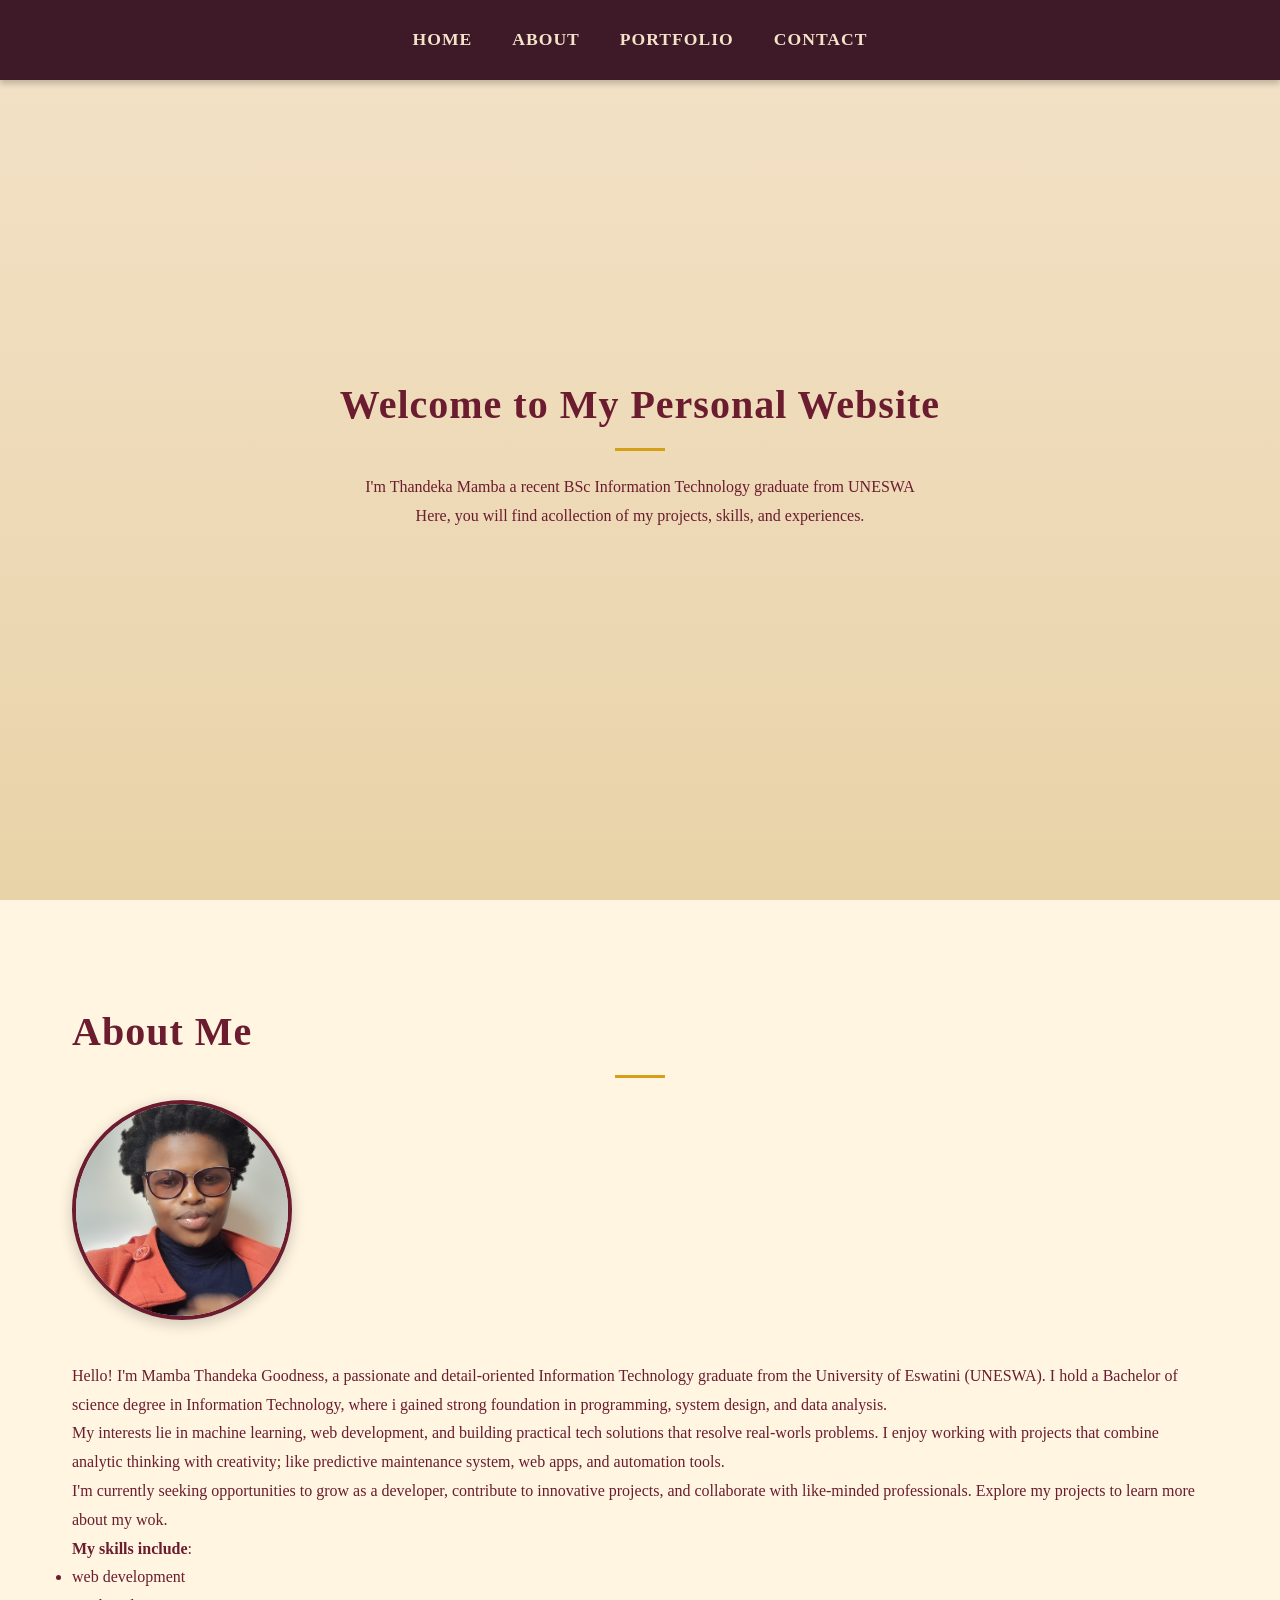
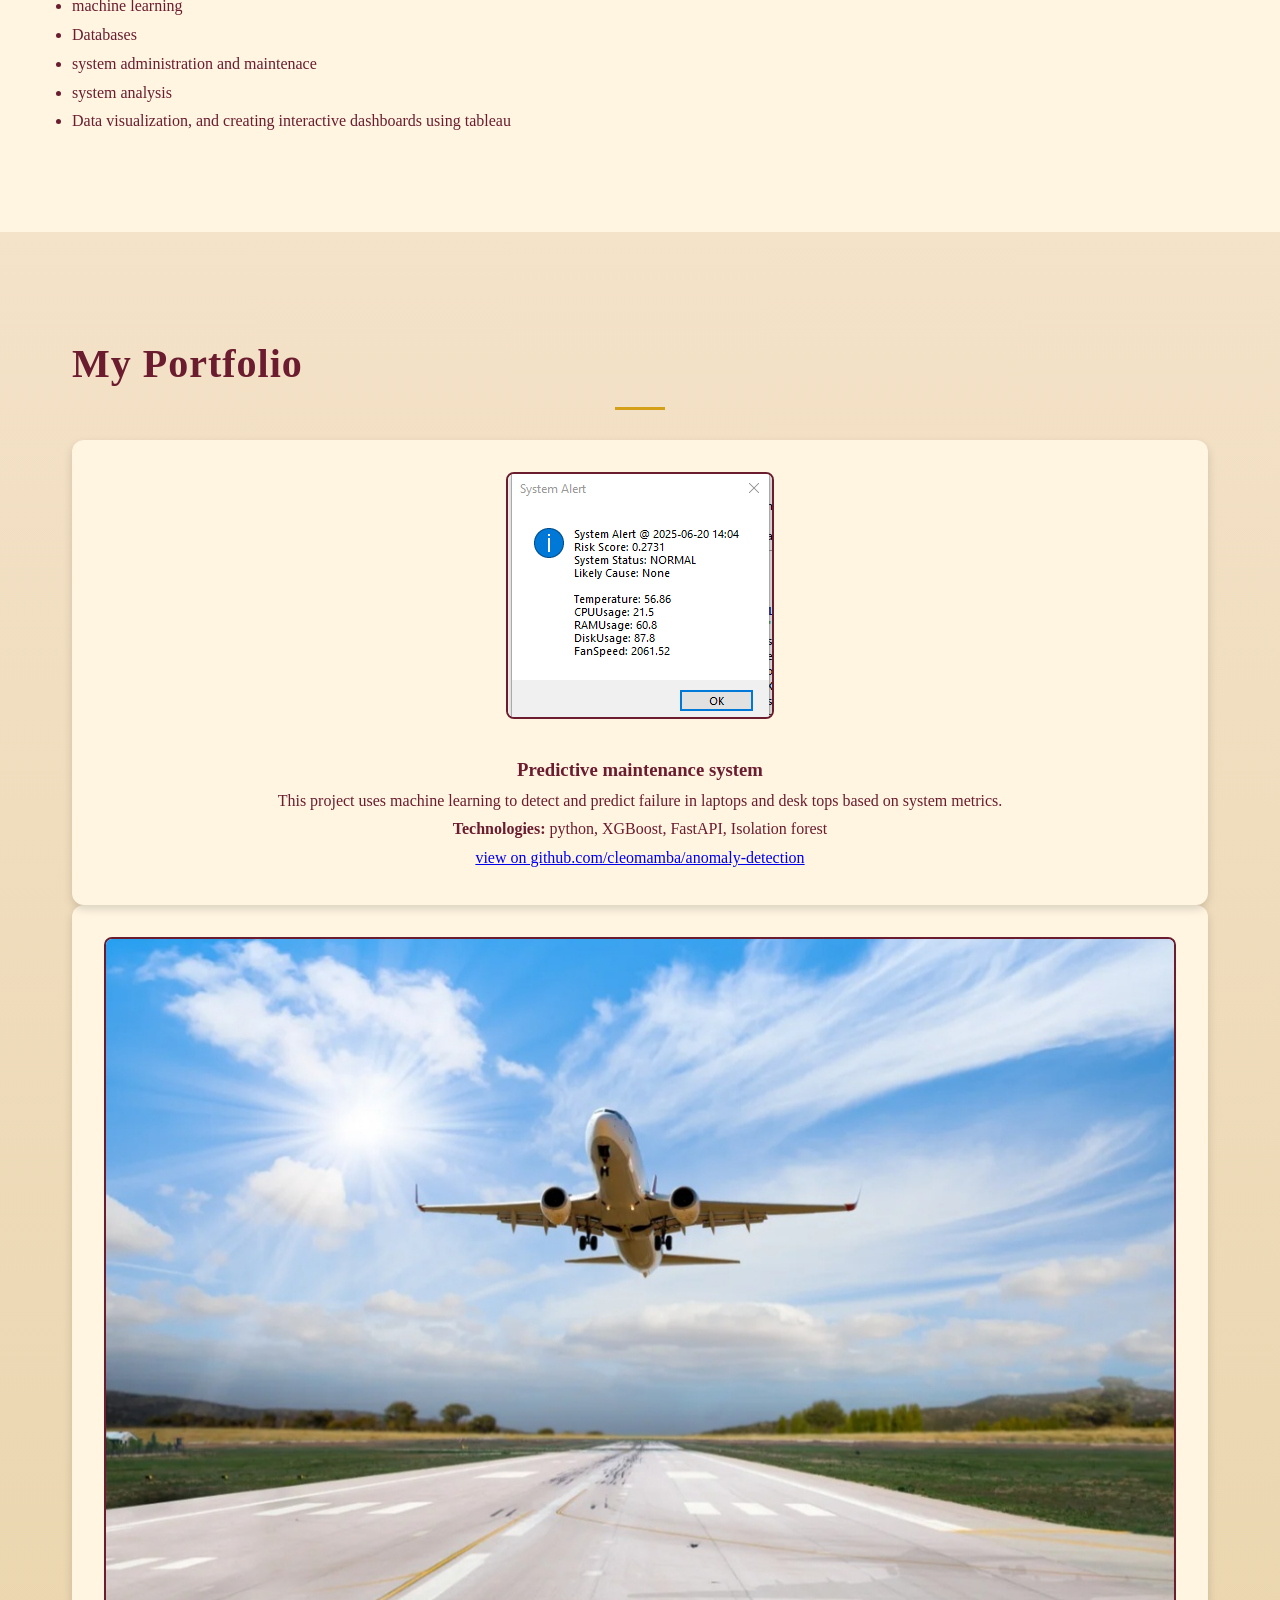
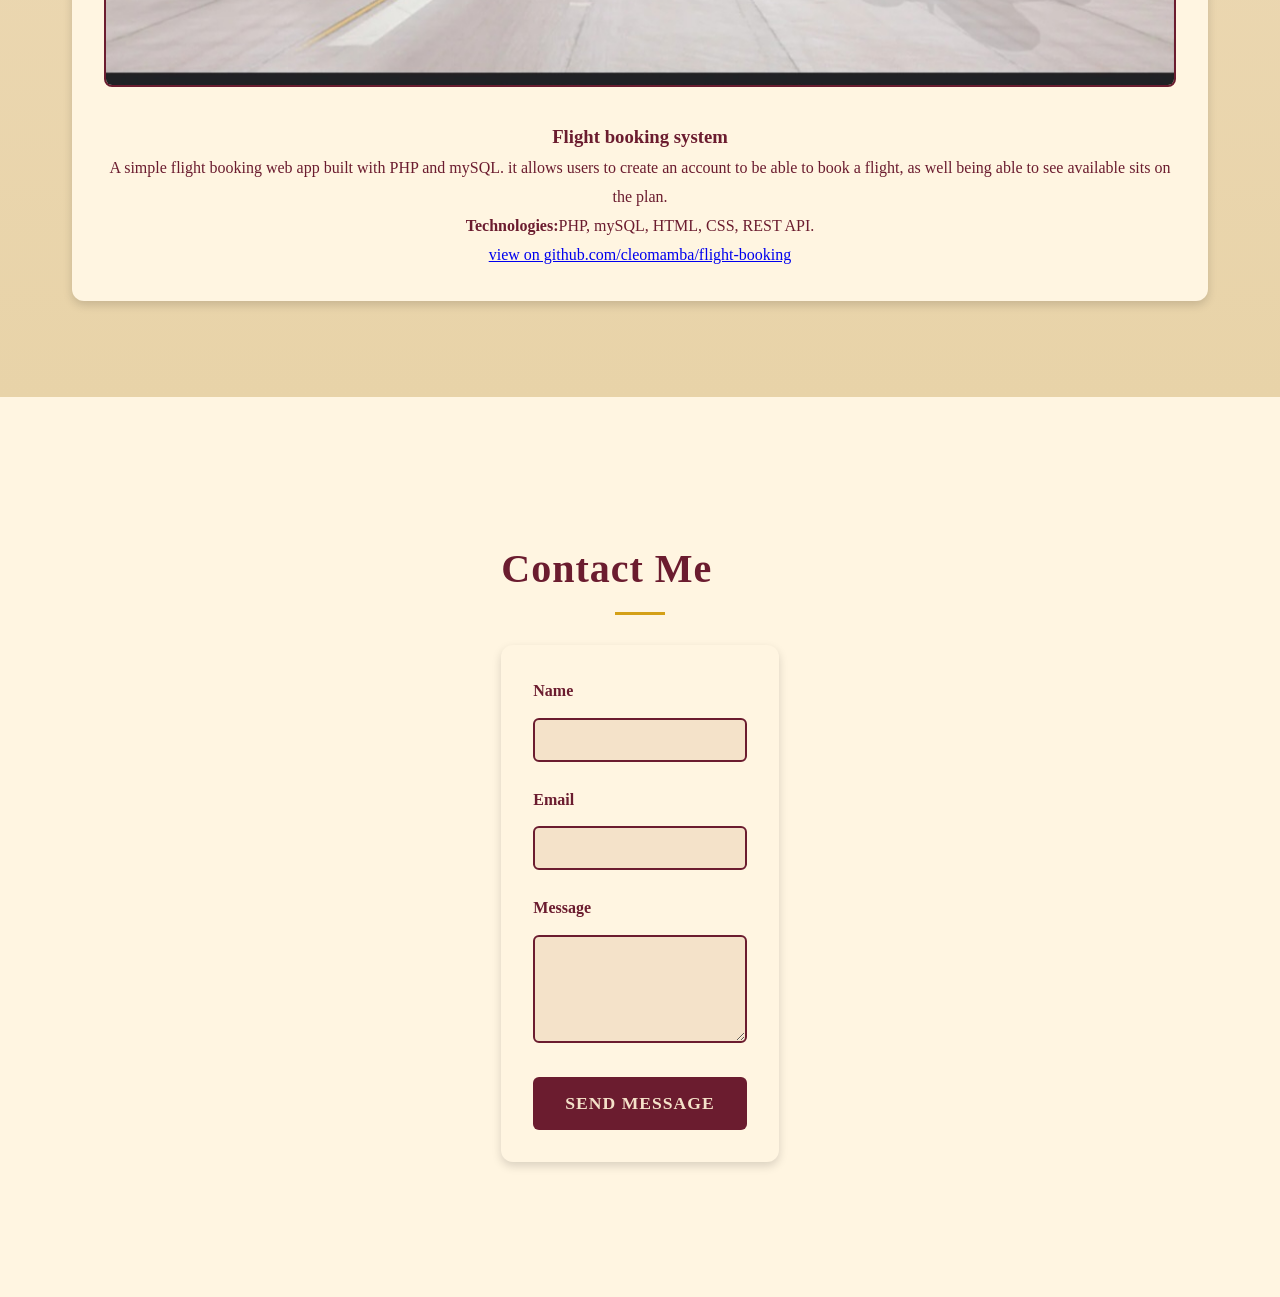
==== index.html @ 10a2f711 "Update index.html" ====
<!DOCTYPE html>
<html lang="en">
<head>
    <meta charset="UTF-8">
    <meta name="viewport" content="width=device-width, initial-scale=1.0">
    <title>Mamba Thandeka - Personal Website</title>
    <link rel="stylesheet" href="index.css">
</head>
<body>
    <nav class="navbar">
        <ul>
            <li><a href="#home">Home</a></li>
            <li><a href="#about">About</a></li>
            <li><a href="#portfolio">Portfolio</a></li>
            <li><a href="#contact">Contact</a></li>
        </ul>
    </nav>

    <section id="home" class="section">
        <div class="container">
            <h1>Welcome to My Personal Website</h1>
            <p> I'm Thandeka Mamba a recent BSc Information Technology graduate from UNESWA
                <p>Here, you will find acollection of my projects, skills, and experiences.</p>
            </p>
        </div>
    </section>

    <section id="about" class="section">
        <div class="container">
            <h2>About Me</h2>
            <img src="ndeka.jpg" alt="Profile Picture" class="profile-pic"> 
            <p>Hello! I'm Mamba Thandeka Goodness, a passionate and detail-oriented Information Technology
                graduate from the University of Eswatini (UNESWA). I hold a Bachelor of science degree in
                Information Technology, where i gained strong foundation in programming, system design,
                and data analysis.</p>
            <P> My interests lie in machine learning, web development, and building practical tech solutions
                that resolve real-worls problems. I enjoy working with projects that combine analytic thinking
                 with creativity; like predictive maintenance system, web apps, and automation tools.</P>
            <p> I'm currently seeking opportunities to grow as a developer, contribute to innovative projects,
                and collaborate with like-minded professionals. Explore my projects to learn more about my wok.
            </p>     
            <p><strong>My skills include</strong>:</p>
            <ul>
                <li>web development</li>
                <li> machine learning</li>
                <li>Databases</li>
                <li>system administration and maintenace</li>
                <li>system analysis</li>
                <li>Data visualization, and creating interactive dashboards using tableau</li>
            </ul>
        </div>
    </section>

    <section id="portfolio" class="section">
        <div class="container">
            <h2>My Portfolio</h2>
            <div class="portfolio-grid">
                <div class="portfolio-item">
                    <img src="predictive.png" alt="Project 1">
                    <h3>Predictive maintenance system</h3>
                    <p>This project uses machine learning to detect and predict failure in laptops
                        and desk tops based on system metrics.</p>
                        <p><strong>Technologies:</strong> python, XGBoost, FastAPI, Isolation forest</p>
                       <a href="https://github.com/cleomamba/anomaly-detection" target="_blank">view on github.com/cleomamba/anomaly-detection</a>
                </div>
                  </div>
                <div class="portfolio-item">
                    <img src="flight.jpg" alt="Project 2">
                    <h3>Flight booking system</h3>
                    <p> A simple flight booking web app built with PHP and mySQL.
                        it allows users to create an account to be able to book a flight, as well
                        being able to see available sits on the plan.
                    </p>
                    <p><strong>Technologies:</strong>PHP, mySQL, HTML, CSS, REST API.</p>
                    <a href="https://github.com/cleomamba/flight-booking" target="_blank"> view on github.com/cleomamba/flight-booking</a>
                </div>
               
            </div>
        </div>
    </section>

    <section id="contact" class="section">
        <div class="container">
          <h2>Contact Me</h2>
          <form action="https://formsubmit.co/cleomamba@gmail.com" method="POST" class="contact-form">
            
            <input type="hidden" name="_captcha" value="false">
            
      
            <div class="form-group">
              <label for="name">Name</label>
              <input type="text" id="name" name="name" required>
            </div>
            <div class="form-group">
              <label for="email">Email</label>
              <input type="email" id="email" name="email" required>
            </div>
            <div class="form-group">
              <label for="message">Message</label>
              <textarea id="message" name="message" rows="5" required></textarea>
            </div>
            <button class="btn" type="submit">Send Message</button>
          </form>
        </div>
      </section>
      

    <script src="index.js"></script>
</body>
</html>
---- index.css ----
* {
    margin: 0;
    padding: 0;
    box-sizing: border-box;
    font-family: 'Playfair Display', serif; 
}

body {
    line-height: 1.8;
    color: #6B1C2F; 
    background-color: #F4E2C9; 
    scroll-behavior: smooth;
}

.navbar {
    background-color: #3E1A28; 
    padding: 1.5rem;
    position: fixed;
    width: 100%;
    top: 0;
    z-index: 1000;
    box-shadow: 0 4px 6px rgba(0, 0, 0, 0.2);
    transition: background-color 0.3s ease;
}

.navbar ul {
    list-style: none;
    display: flex;
    justify-content: center;
    gap: 2.5rem;
}

.navbar a {
    color: #F4E2C9; 
    text-decoration: none;
    font-weight: 600;
    font-size: 1.1rem;
    text-transform: uppercase;
    letter-spacing: 1px;
    transition: color 0.3s ease, transform 0.3s ease;
}

.navbar a:hover {
    color: #D4A017; 
    transform: translateY(-2px);
}

.section {
    padding: 6rem 2rem;
    min-height: 100vh;
    display: flex;
    flex-direction: column;
    justify-content: center;
    align-items: center;
    background: linear-gradient(180deg, #F4E2C9 0%, #E8D3A8 100%); 
}

#home {
    text-align: center;
    background: linear-gradient(180deg, #F4E2C9 0%, #E8D3A8 100%);
}

#about, #contact {
    background: #FFF5E1; 
}

#portfolio {
    background: linear-gradient(180deg, #F4E2C9 0%, #E8D3A8 100%);
}

.container {
    max-width: 1200px;
    margin: 0 auto;
    padding: 0 2rem;
}

h1, h2 {
    margin-bottom: 2rem;
    color: #6B1C2F; 
    font-weight: 700;
    font-size: 2.5rem;
    letter-spacing: 1px;
    position: relative;
}

h1::after, h2::after {
    content: '';
    position: absolute;
    bottom: -10px;
    left: 50%;
    transform: translateX(-50%);
    width: 50px;
    height: 3px;
    background-color: #D4A017; 
}

.profile-pic {
    width: 220px;
    height: 220px;
    border-radius: 50%;
    margin-bottom: 2rem;
    object-fit: cover;
    border: 4px solid #6B1C2F; 
    box-shadow: 0 4px 15px rgba(0, 0, 0, 0.2);
    transition: transform 0.3s ease, box-shadow 0.3s ease;
}

.profile-pic:hover {
    transform: scale(1.05);
    box-shadow: 0 6px 20px rgba(0, 0, 0, 0.3);
}

.portfolio-grid {
    display: grid;
    grid-template-columns: repeat(auto-fit, minmax(320px, 1fr));
    gap: 2.5rem;
    margin-top: 2.5rem;
}

.portfolio-item {
    background-color: #FFF5E1;
    padding: 2rem;
    border-radius: 12px;
    box-shadow: 0 4px 10px rgba(0, 0, 0, 0.15);
    text-align: center;
    transition: transform 0.3s ease, box-shadow 0.3s ease;
}

.portfolio-item:hover {
    transform: translateY(-5px);
    box-shadow: 0 8px 20px rgba(0, 0, 0, 0.25);
}

.portfolio-item img {
    max-width: 100%;
    border-radius: 8px;
    margin-bottom: 1.5rem;
    border: 2px solid #6B1C2F;
}

.contact-form {
    width: 100%;
    max-width: 700px;
    margin-top: 2.5rem;
    background-color: #FFF5E1;
    padding: 2rem;
    border-radius: 12px;
    box-shadow: 0 4px 10px rgba(0, 0, 0, 0.15);
}

.form-group {
    margin-bottom: 1.5rem;
}

.form-group label {
    display: block;
    margin-bottom: 0.75rem;
    color: #6B1C2F;
    font-weight: 600;
}

.form-group input,
.form-group textarea {
    width: 100%;
    padding: 0.75rem;
    border: 2px solid #6B1C2F;
    border-radius: 6px;
    background-color: #F4E2C9;
    color: #6B1C2F;
    transition: border-color 0.3s ease, box-shadow 0.3s ease;
}

.form-group input:focus,
.form-group textarea:focus {
    outline: none;
    border-color: #D4A017;
    box-shadow: 0 0 8px rgba(212, 160, 23, 0.3);
}

.btn {
    background-color: #6B1C2F;
    color: #F4E2C9;
    padding: 1rem 2rem;
    border: none;
    border-radius: 6px;
    cursor: pointer;
    font-size: 1.1rem;
    font-weight: 600;
    text-transform: uppercase;
    letter-spacing: 1px;
    transition: background-color 0.3s ease, transform 0.3s ease;
}

.btn:hover {
    background-color: #D4A017;
    transform: translateY(-2px);
}

@media (max-width: 768px) {
    .navbar ul {
        flex-direction: column;
        align-items: center;
        gap: 1.5rem;
    }

    .section {
        padding: 4rem 1.5rem;
    }

    h1, h2 {
        font-size: 2rem;
    }

    .portfolio-grid {
        grid-template-columns: 1fr;
    }
}
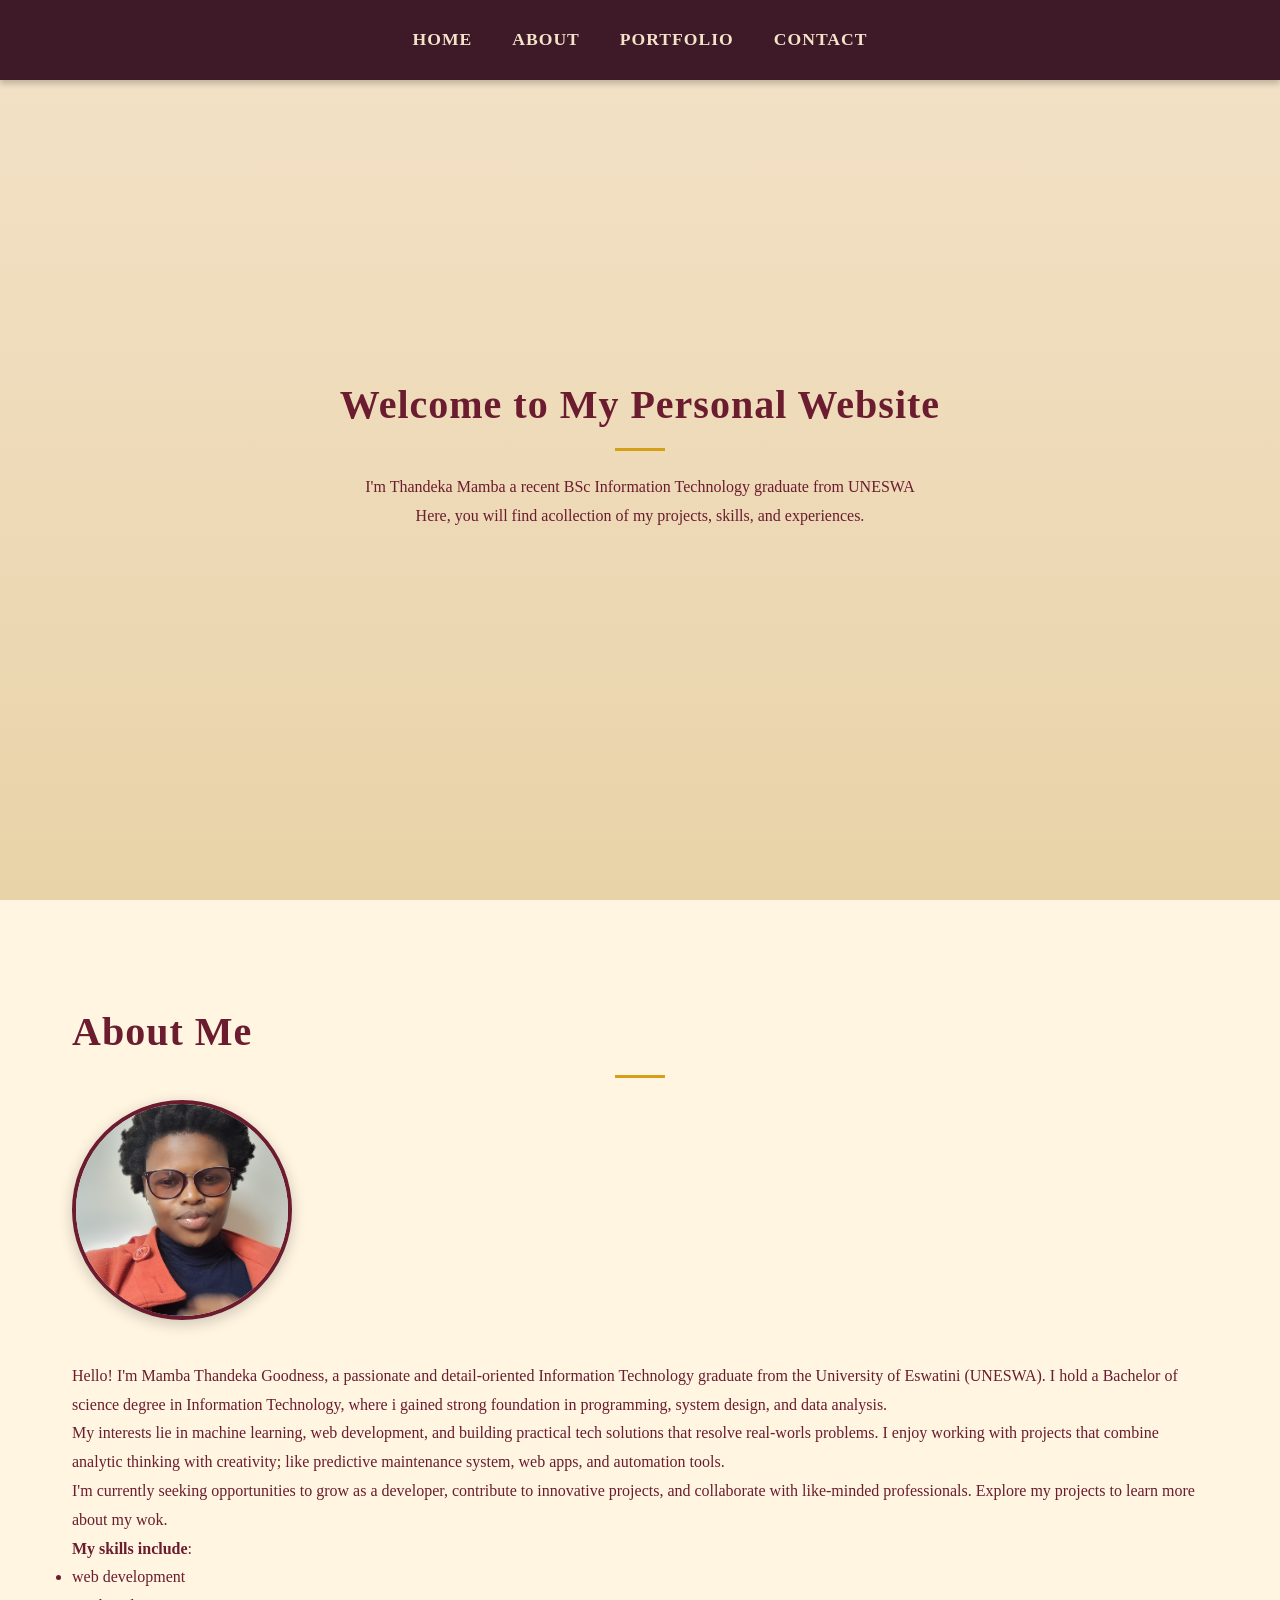
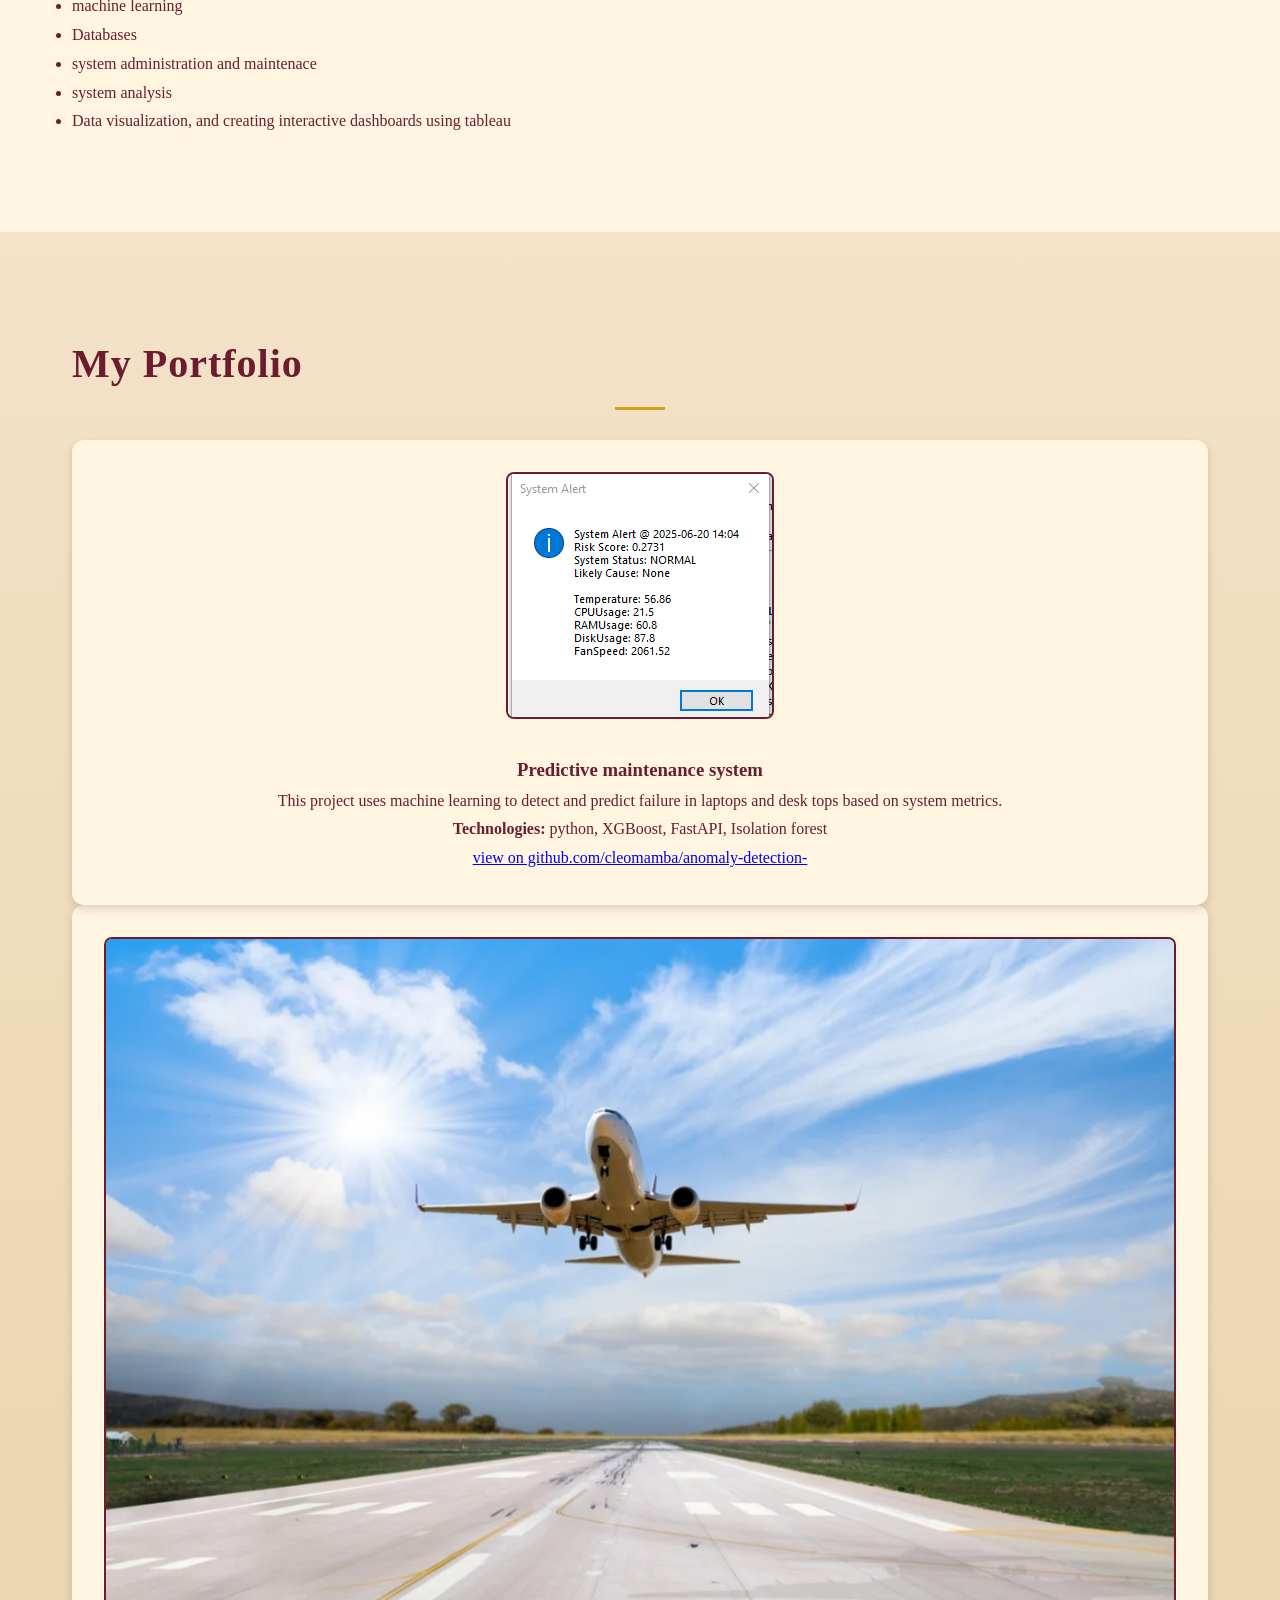
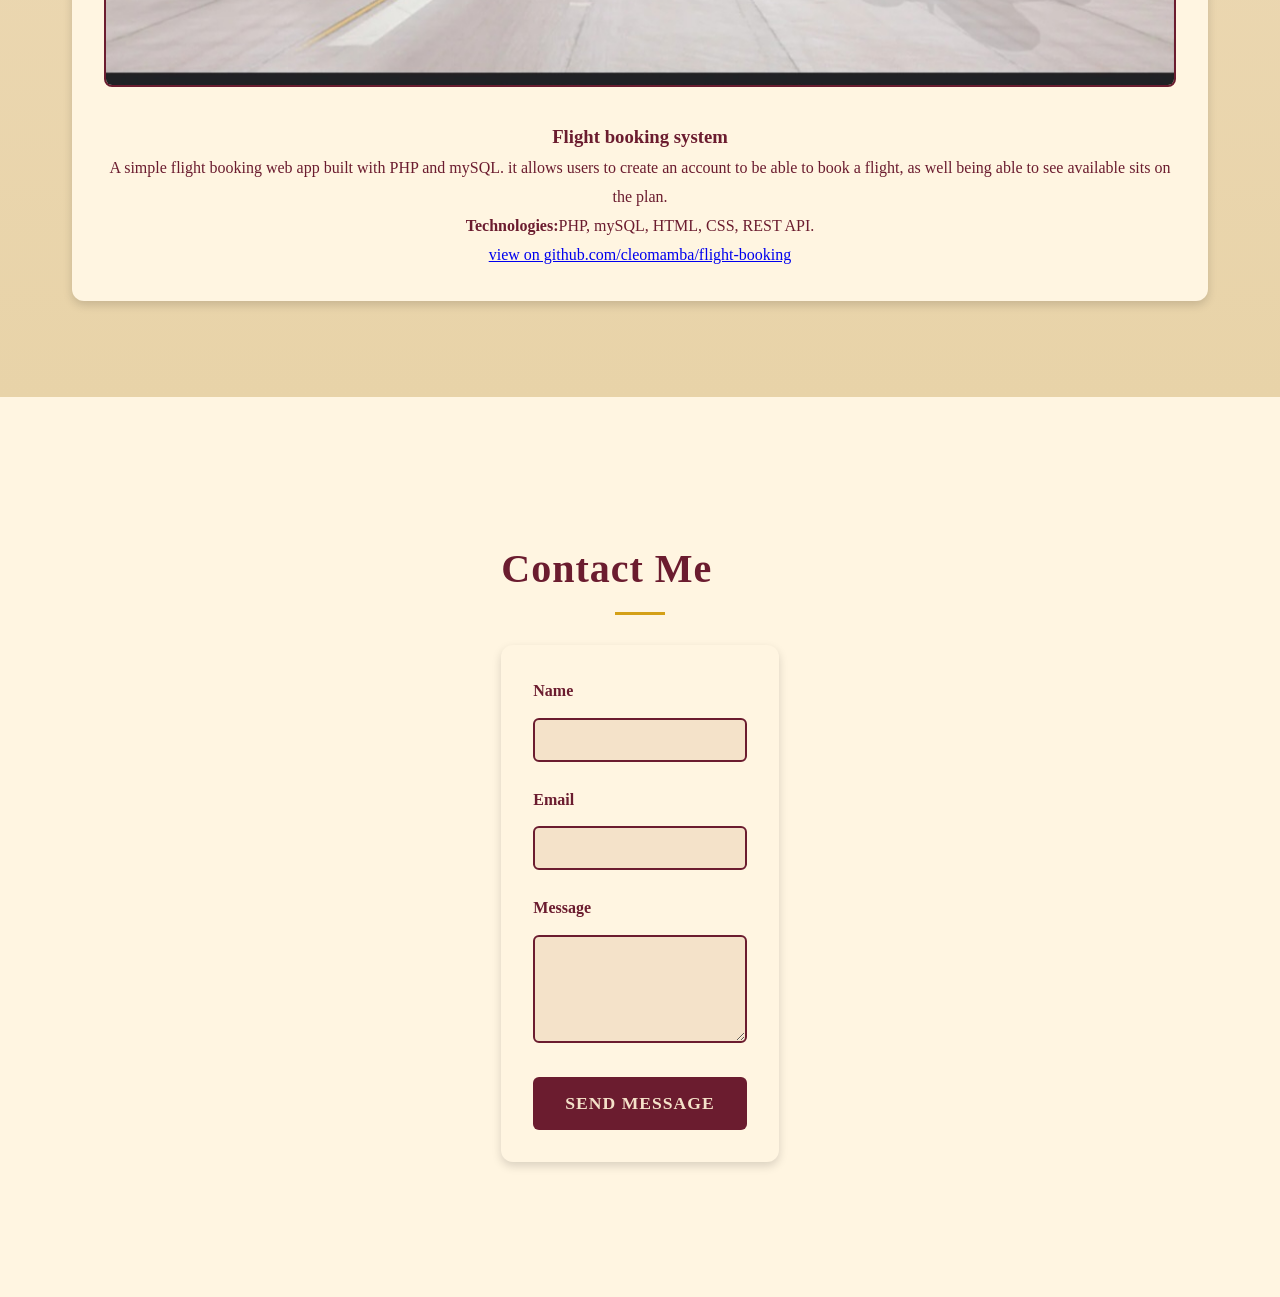
==== commit 56ee8404: "Update index.html" ====
--- a/index.html
+++ b/index.html
@@ -61,7 +61,7 @@
                     <p>This project uses machine learning to detect and predict failure in laptops
                         and desk tops based on system metrics.</p>
                         <p><strong>Technologies:</strong> python, XGBoost, FastAPI, Isolation forest</p>
-                       <a href="https://github.com/cleomamba/anomaly-detection" target="_blank">view on github.com/cleomamba/anomaly-detection</a>
+                       <a href="https://github.com/cleomamba/anomaly-detection-" target="_blank">view on github.com/cleomamba/anomaly-detection-</a>
                 </div>
                   </div>
                 <div class="portfolio-item">
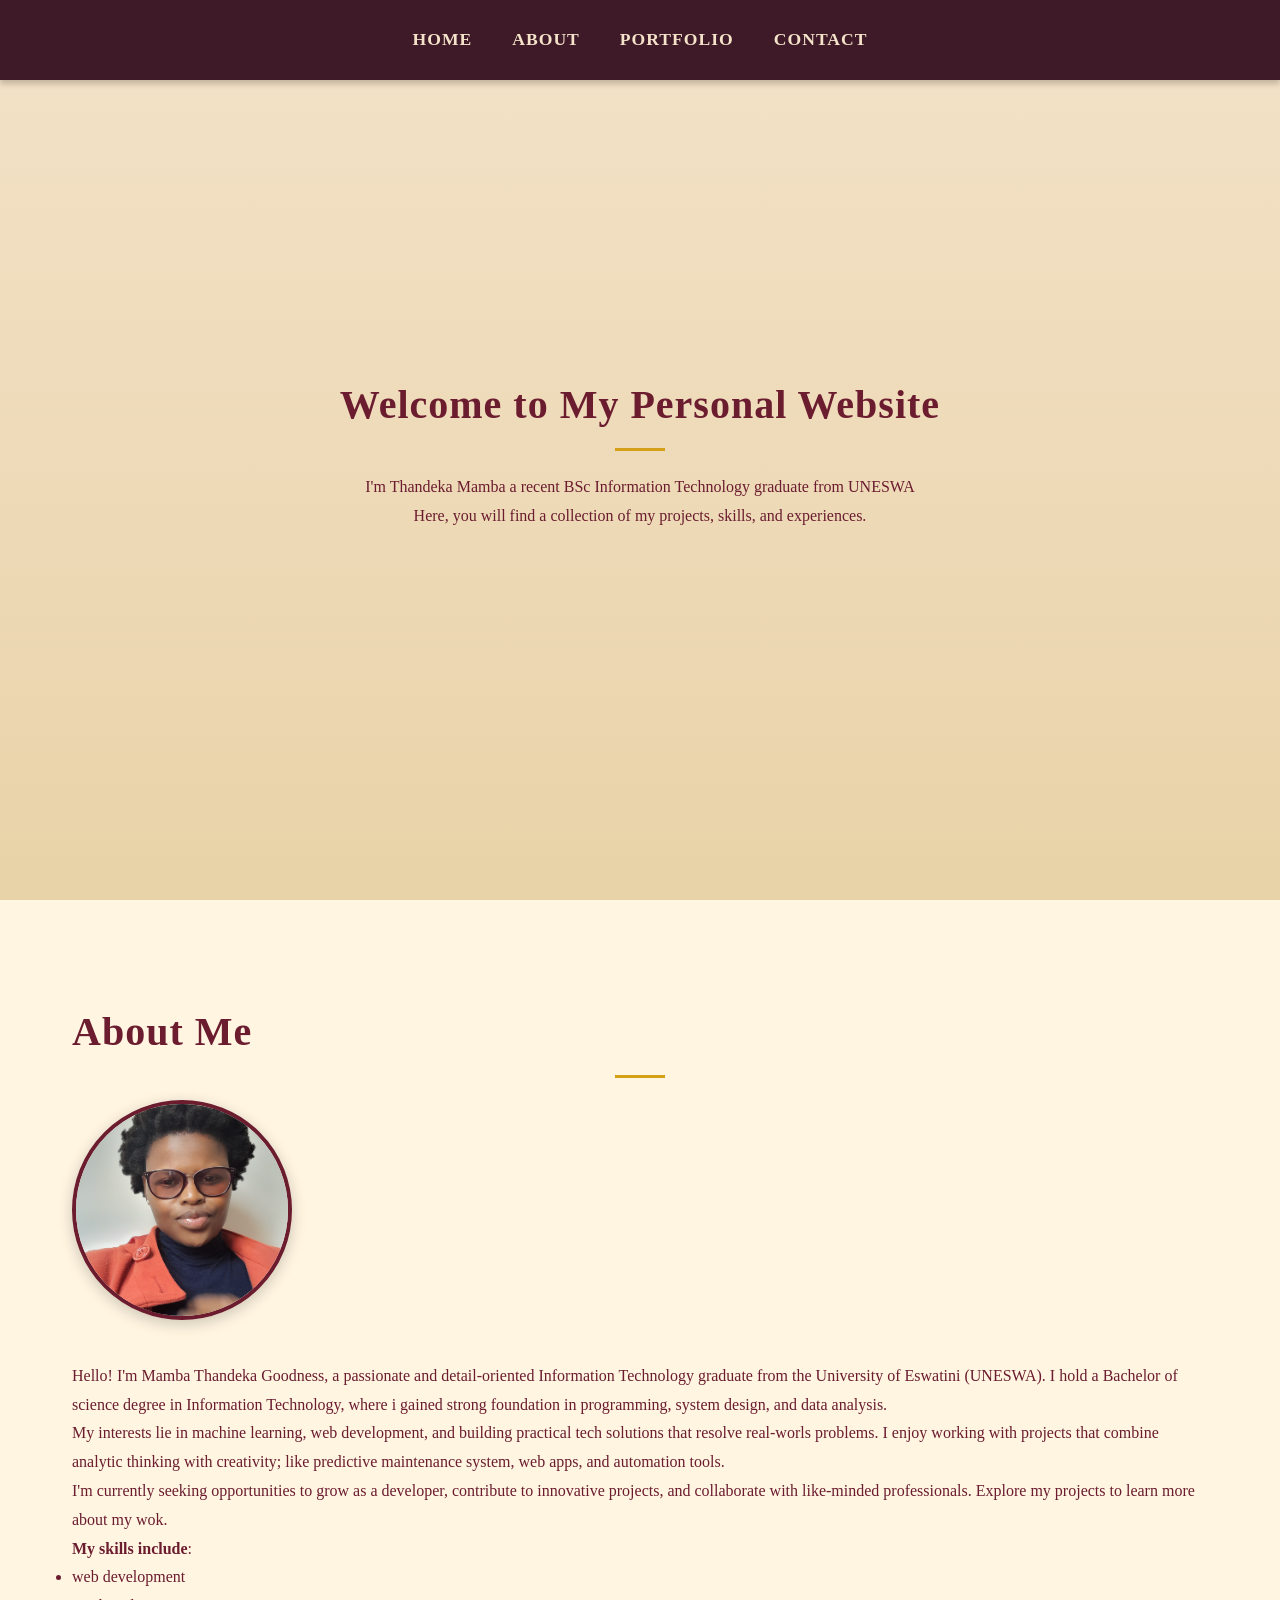
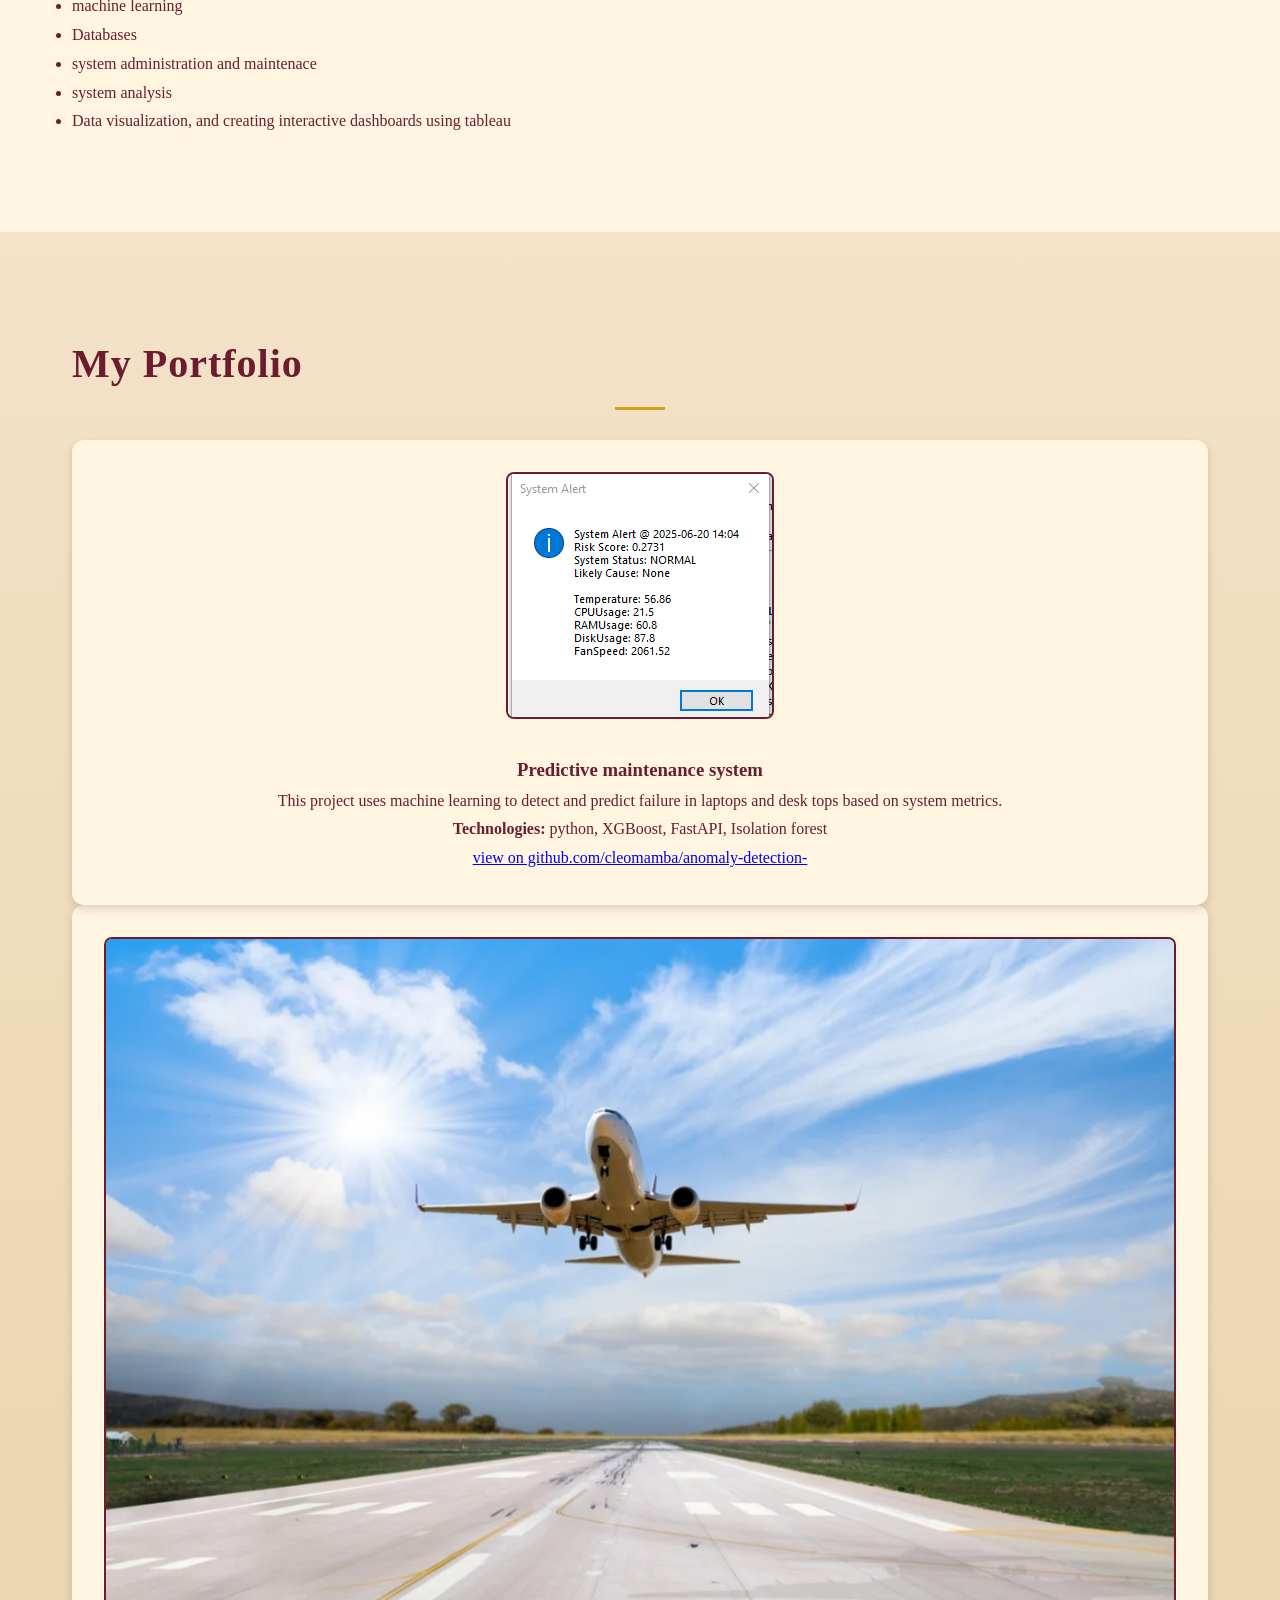
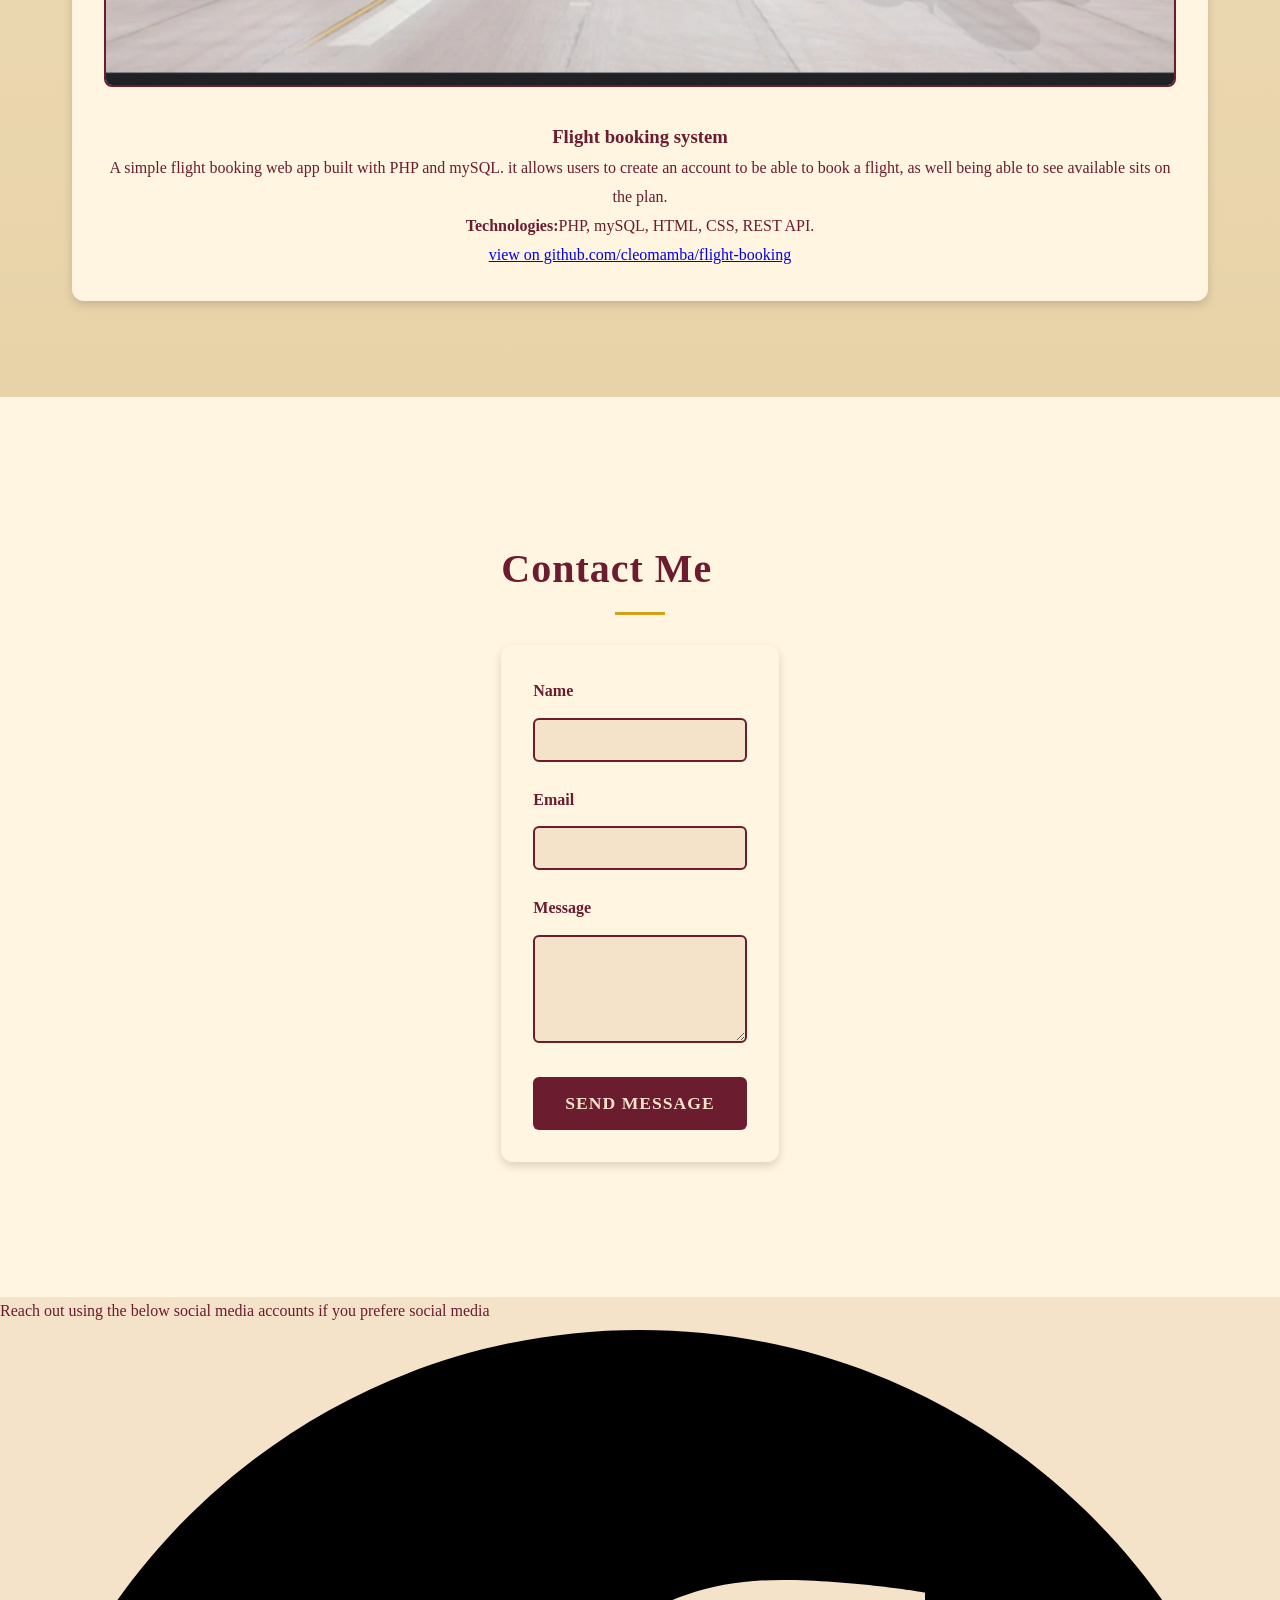
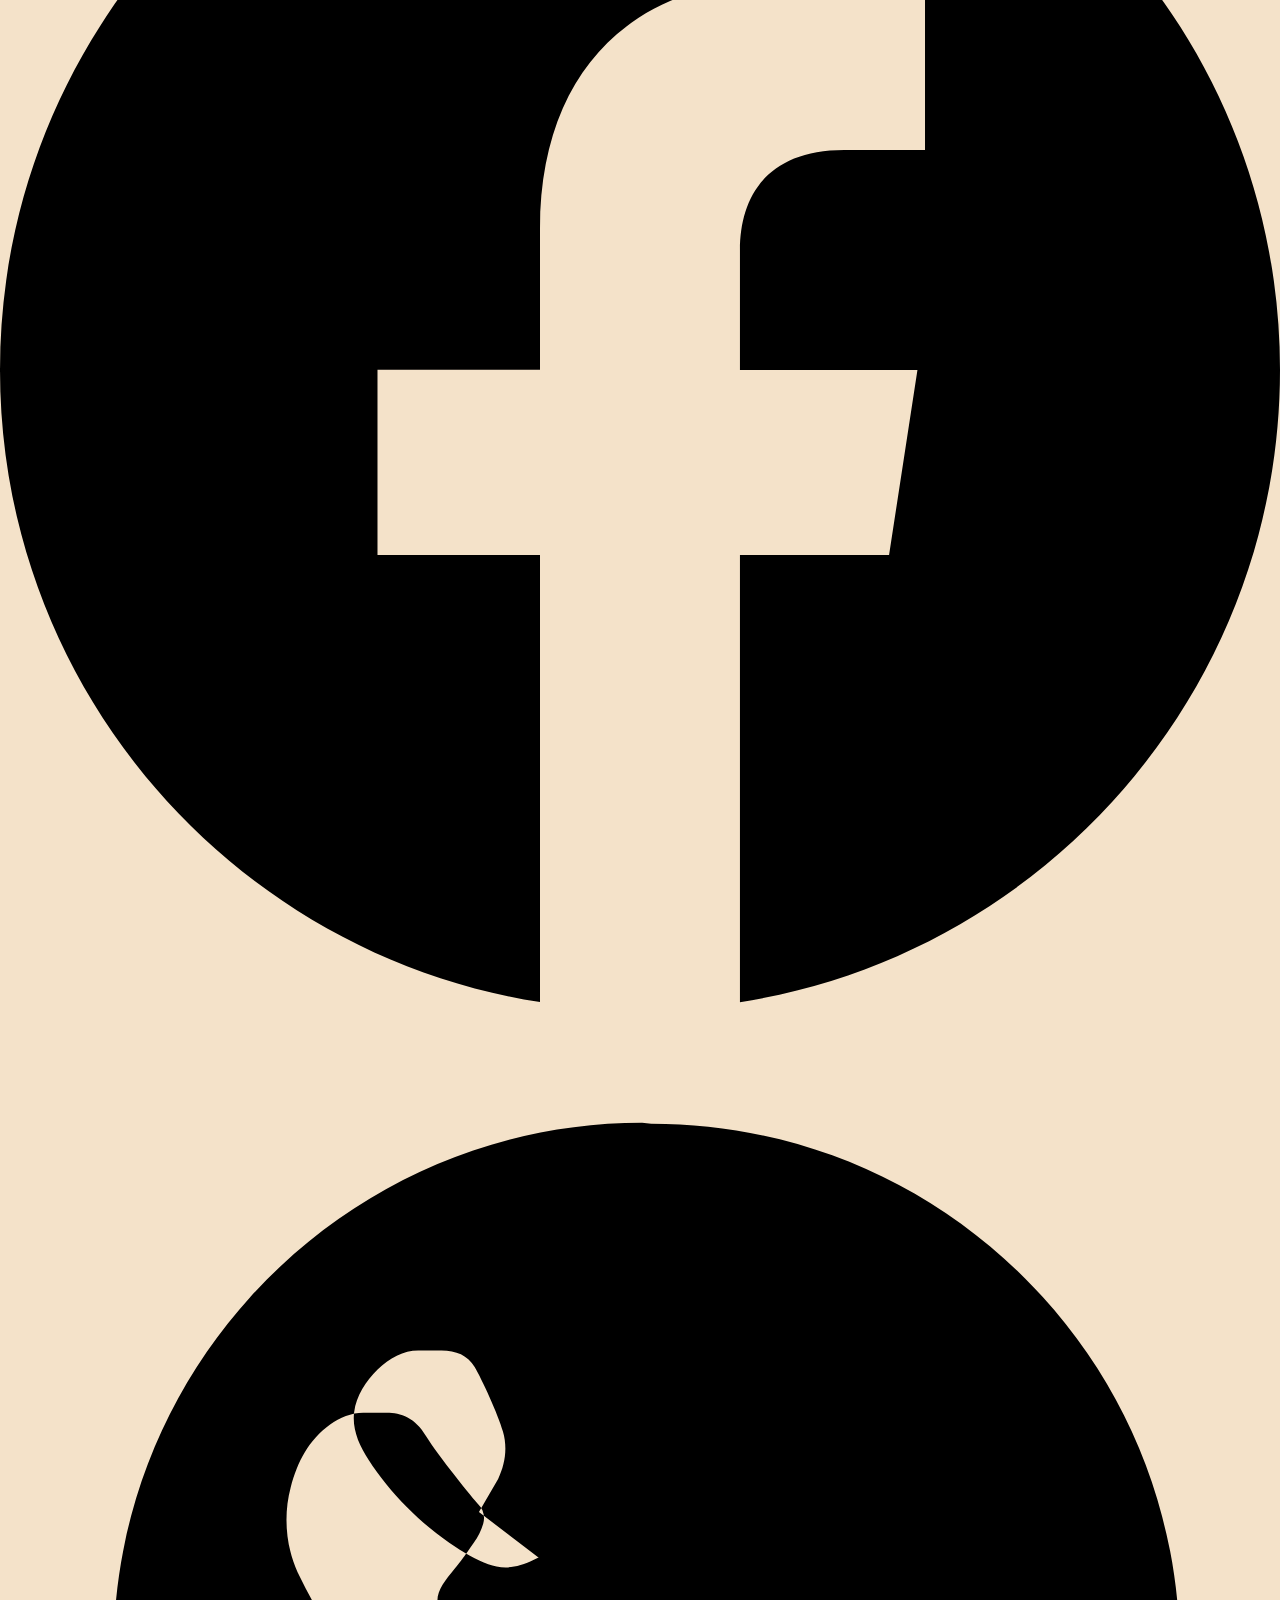
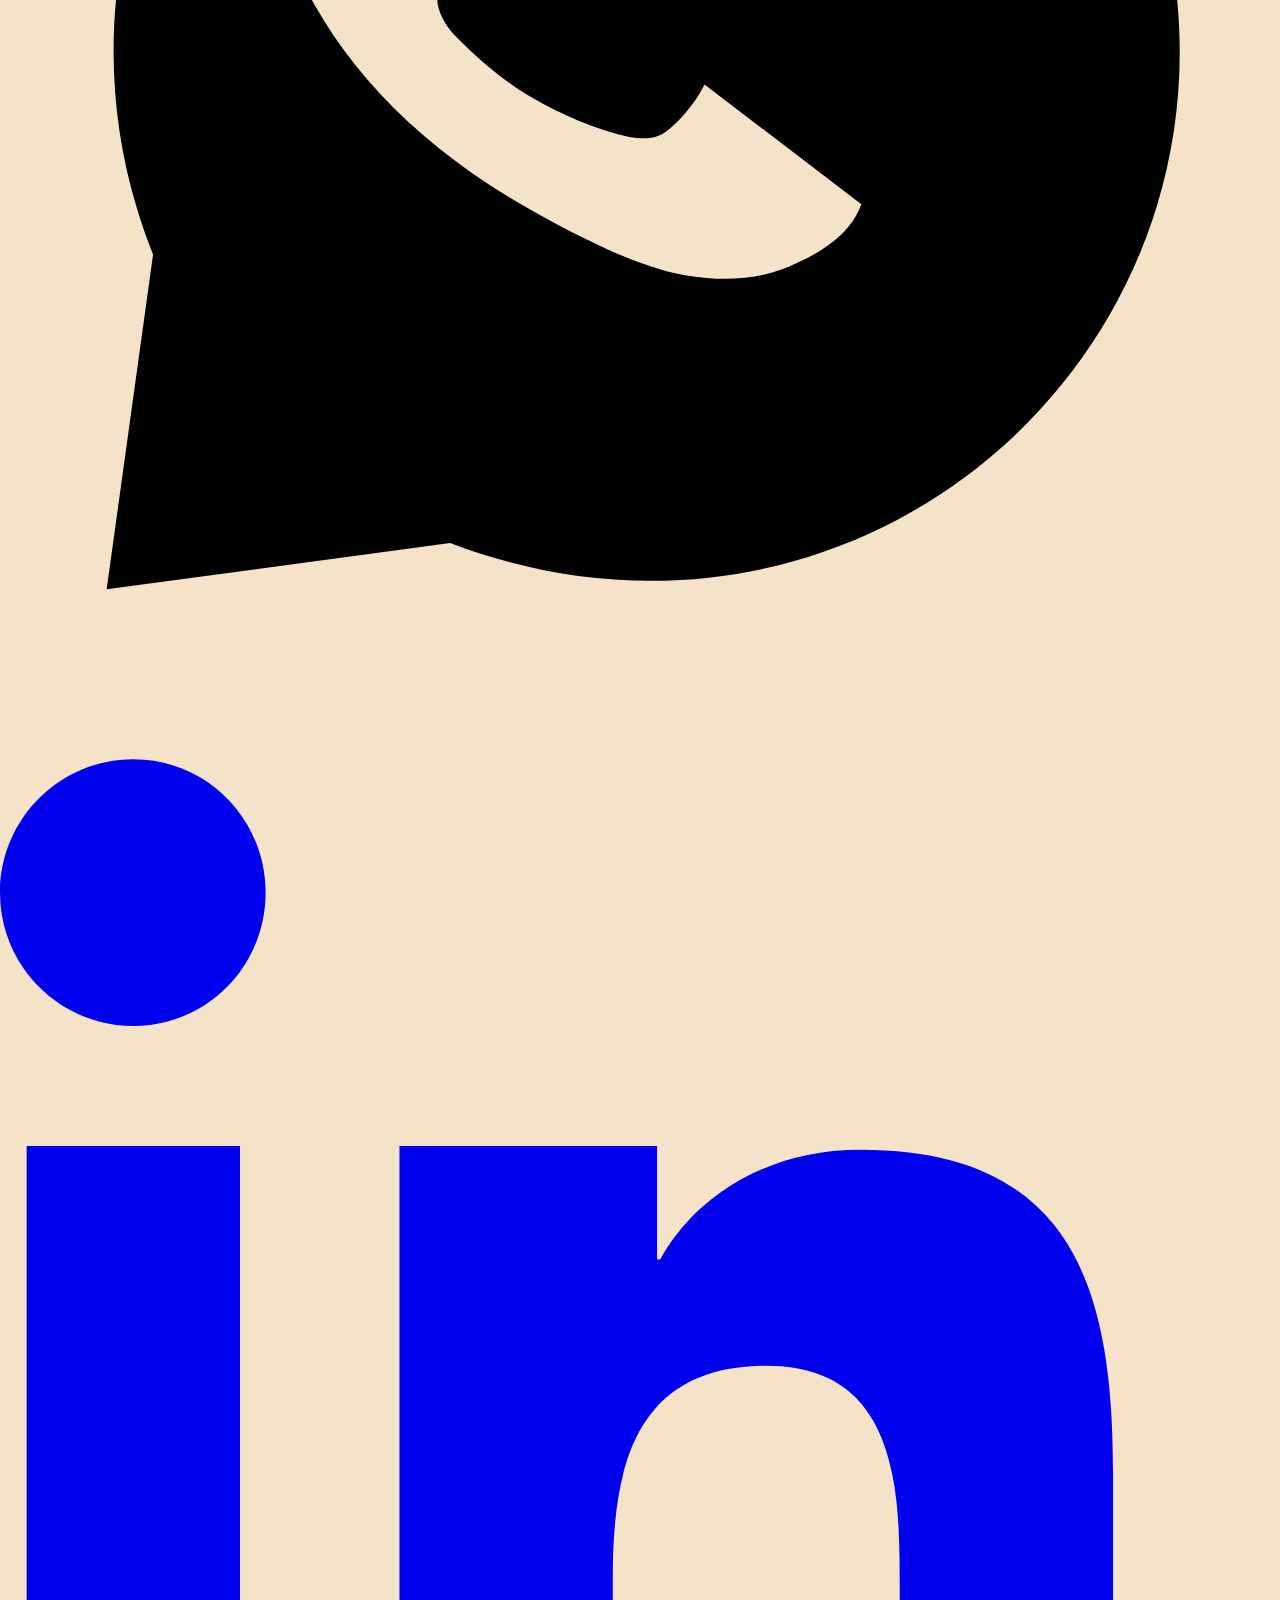
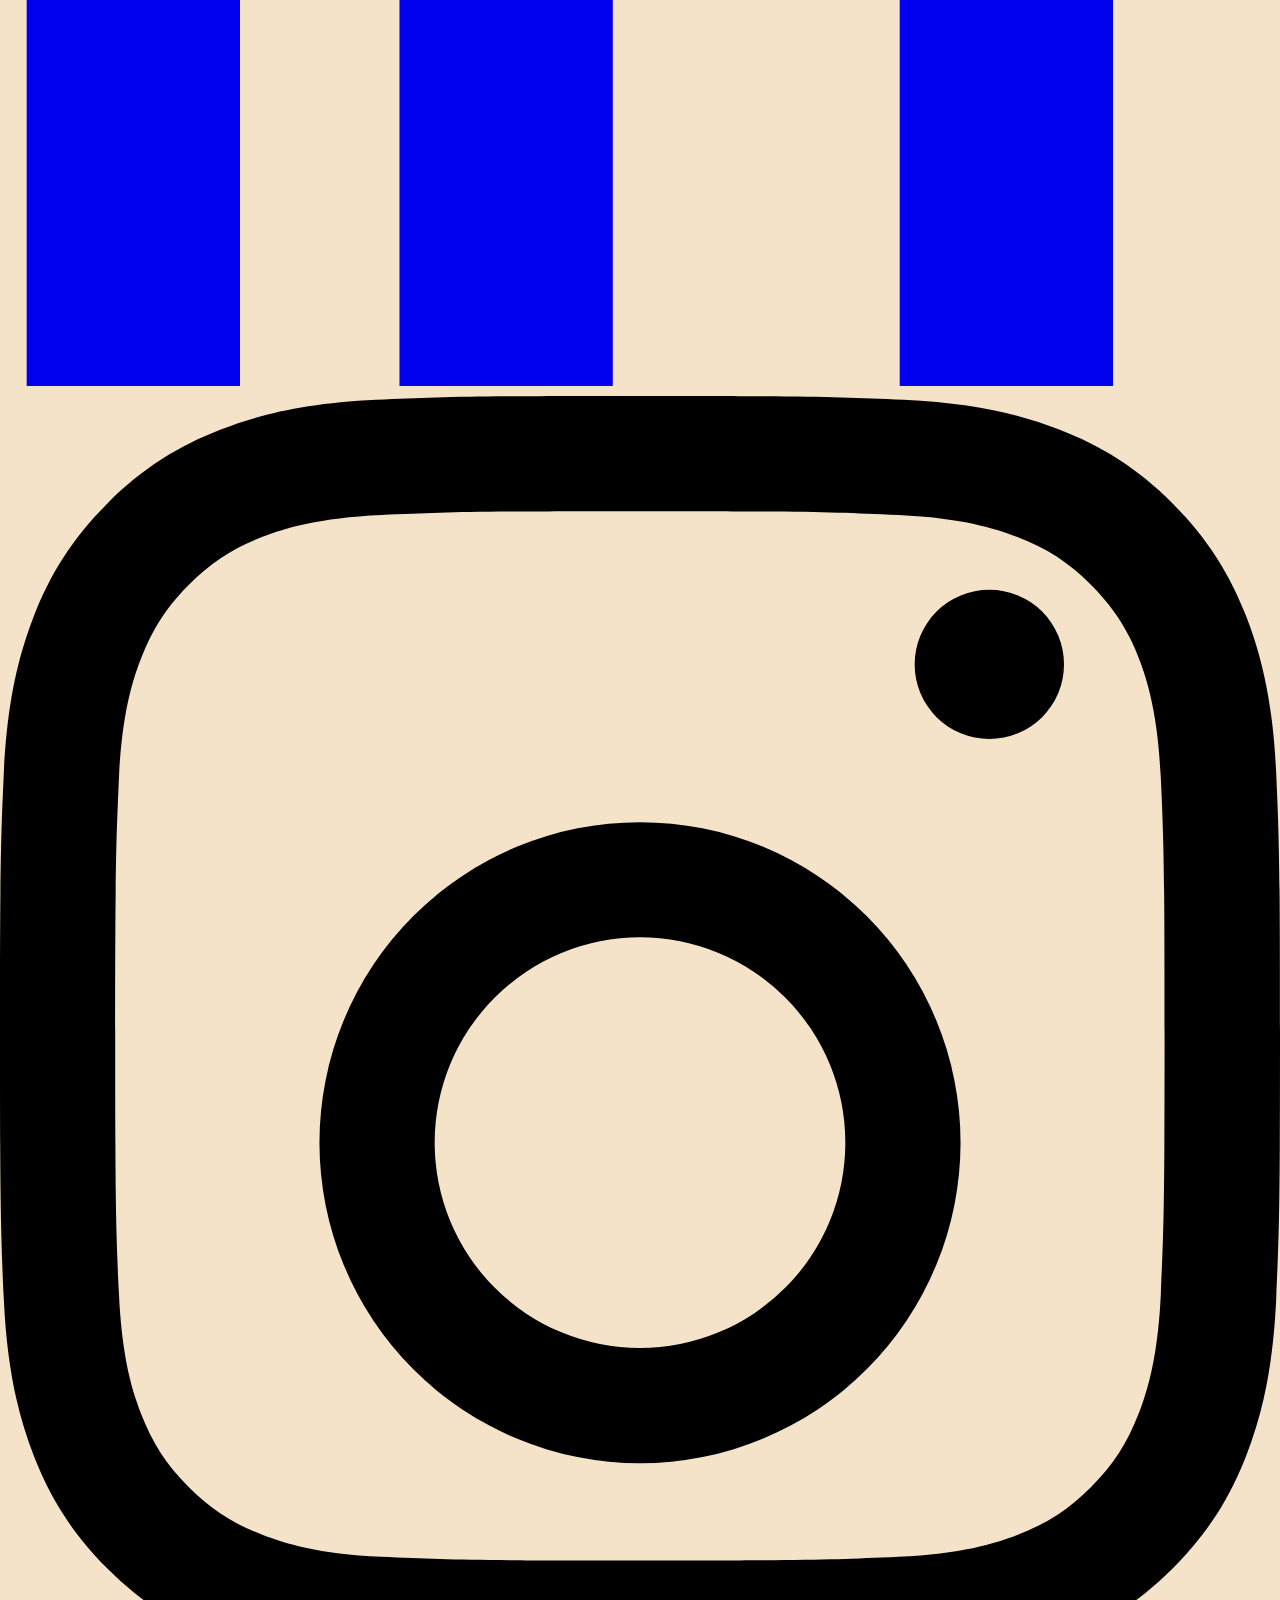
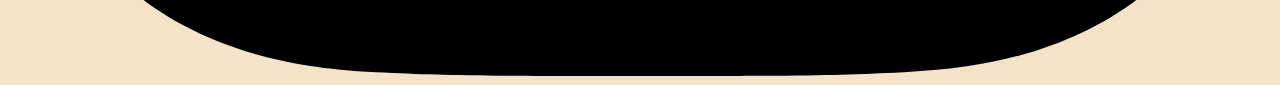
==== commit 1164bf8a: "Update index.html" ====
--- a/index.html
+++ b/index.html
@@ -20,7 +20,7 @@
         <div class="container">
             <h1>Welcome to My Personal Website</h1>
             <p> I'm Thandeka Mamba a recent BSc Information Technology graduate from UNESWA
-                <p>Here, you will find acollection of my projects, skills, and experiences.</p>
+                <p>Here, you will find a collection of my projects, skills, and experiences.</p>
             </p>
         </div>
     </section>
@@ -104,7 +104,30 @@
         </div>
       </section>
       
+ <p>Reach out using the below social media accounts if you prefere social media</p>
+   <div class="social-links">
+        <a href="https://facebook.com/Thandekiso Samkety" target="_blank" title="Facebook">
+            <svg class="social-icon" viewBox="0 0 24 24">
+                <path d="M24 12.073c0-6.627-5.373-12-12-12s-12 5.373-12 12c0 5.99 4.388 10.954 10.125 11.854v-8.385H7.078v-3.47h3.047V9.43c0-3.007 1.792-4.669 4.533-4.669 1.312 0 2.686.235 2.686.235v2.953H15.83c-1.491 0-1.956.925-1.956 1.874v2.25h3.328l-.532 3.47h-2.796v8.385C19.612 23.027 24 18.062 24 12.073z"/>
+            </svg>
+        </a>
+        <a href="https://wa.me/76521823" target="_blank" title="WhatsApp">
+            <svg class="social-icon" viewBox="0 0 24 24">
+                <path d="M12.04 2C6.58 2 2.13 6.45 2.13 11.91c0 1.33.26 2.61.74 3.81L2 22l6.44-.87c1.18.45 2.44.71 3.77.71 5.46 0 9.91-4.45 9.91-9.91 0-2.65-1.03-5.14-2.9-7.01-1.87-1.87-4.36-2.9-7.01-2.9zm4.11 12.78c-.22.62-.88.98-1.46 1.21-.49.19-1.12.24-1.79.13-.67-.11-1.51-.44-2.76-1.13-2.28-1.25-3.72-2.78-4.56-4.56-.22-.49-.27-1.06-.13-1.59.13-.49.34-.89.74-1.18.18-.13.4-.22.62-.22h.44c.27 0 .53.09.74.44.22.36.89 1.18.98 1.28.09.09.13.22.09.36-.04.13-.09.24-.18.36-.09.13-.18.27-.36.49-.18.22-.36.44-.31.67.04.22.18.44.36.62.36.36.8.76 1.37 1.1.62.36 1.24.62 1.86.76.27.04.49.04.67-.09.18-.13.4-.36.58-.62.18-.27.31-.58.4-.89.09-.31.04-.58-.13-.8-.18-.22-.4-.49-.67-.71-.27-.22-.58-.44-.89-.62-.31-.18-.58-.18-.76-.09-.18.09-.71.36-.98.49-.27.13-.49.18-.71.13-.22-.04-.49-.18-.76-.36-.67-.44-1.24-1.02-1.64-1.64-.18-.27-.31-.58-.27-.89.04-.31.22-.58.44-.8.22-.22.49-.36.76-.36h.44c.27 0 .49.09.62.31.13.22.44.89.53 1.21.09.31.04.62-.09.89l-.36.62z"/>
+            </svg>
+        </a>
+        <a href="https://linkedin.com/in/thandeka Mamba" target="_blank" title="LinkedIn" class="social-link">
+    <svg class="social-icon" viewBox="0 0 24 24" fill="currentColor">
+        <path d="M4.98 3.5C4.98 4.88 3.88 6 2.5 6S0 4.88 0 3.5 1.12 1 2.5 1s2.48 1.12 2.48 2.5zM.5 8.25h4V24h-4V8.25zM8.5 8.25h3.82v2.13h.06c.53-1 1.82-2.06 3.75-2.06 4 0 4.74 2.63 4.74 6.05V24h-4v-7.5c0-1.8-.03-4.13-2.5-4.13-2.5 0-2.88 1.95-2.88 3.98V24h-4V8.25z"/>
+    </svg>
+</a>
 
+        </a>
+        <a href="https://instagram.com/ulamamba_ndeka" target="_blank" title="Instagram">
+            <svg class="social-icon" viewBox="0 0 24 24">
+                <path d="M12 0C8.74 0 8.333.015 7.053.072 5.775.132 4.905.333 4.14.63c-.789.306-1.459.717-2.126 1.384C1.347 2.68.936 3.35.63 4.14.333 4.905.132 5.775.072 7.053.015 8.333 0 8.74 0 12s.015 3.667.072 4.947c.06 1.277.261 2.148.558 2.913.306.788.717 1.459 1.384 2.126.667.666 1.336 1.077 2.126 1.384.765.297 1.636.498 2.913.558C8.333 23.985 8.74 24 12 24s3.667-.015 4.947-.072c1.277-.06 2.148-.262 2.913-.558.788-.306 1.459-.718 2.126-1.384.666-.667 1.077-1.336 1.384-2.126.297-.765.498-1.636.558-2.913.057-1.28.072-1.687.072-4.947s-.015-3.667-.072-4.947c-.06-1.277-.262-2.148-.558-2.913-.306-.789-.718-1.459-1.384-2.126C21.319 1.347 20.651.936 19.86.63c-.765-.297-1.636-.498-2.913-.558C15.667.015 15.26 0 12 0zm0 2.16c3.203 0 3.585.016 4.85.071 1.17.055 1.805.249 2.227.415.562.217.96.477 1.382.896.419.421.679.819.896 1.381.164.422.356 1.057.41 2.227.057 1.266.071 1.645.071 4.85s-.016 3.585-.071 4.85c-.055 1.17-.249 1.805-.415 2.227-.217.562-.477.96-.896 1.382-.421.419-.819.679-1.381.896-.422.164-1.057.356-2.227.41-1.266.057-1.645.071-4.85.071s-3.585-.016-4.85-.071c-1.17-.055-1.805-.249-2.227-.415-.562-.217-.96-.477-1.382-.896-.419-.421-.679-.819-.896-1.381-.164-.422-.356-1.057-.41-2.227-.057-1.266-.071-1.645-.071-4.85s.016-3.585.071-4.85c.055-1.17.249-1.805.415-2.227.217-.562.477-.96.896-1.382.421-.419.819-.679 1.381-.896.422-.164 1.057-.356 2.227-.41C8.415 2.176 8.794 2.16 12 2.16zm0 5.83a6.01 6.01 0 1 0 0 12.02 6.01 6.01 0 0 0 0-12.02zm0 9.86a3.85 3.85 0 1 1 0-7.7 3.85 3.85 0 0 1 0 7.7zm6.55-11.418a1.4 1.4 0 1 1 0-2.8 1.4 1.4 0 0 1 0 2.8z"/>
+            </svg>
+        </a>
     <script src="index.js"></script>
 </body>
 </html>
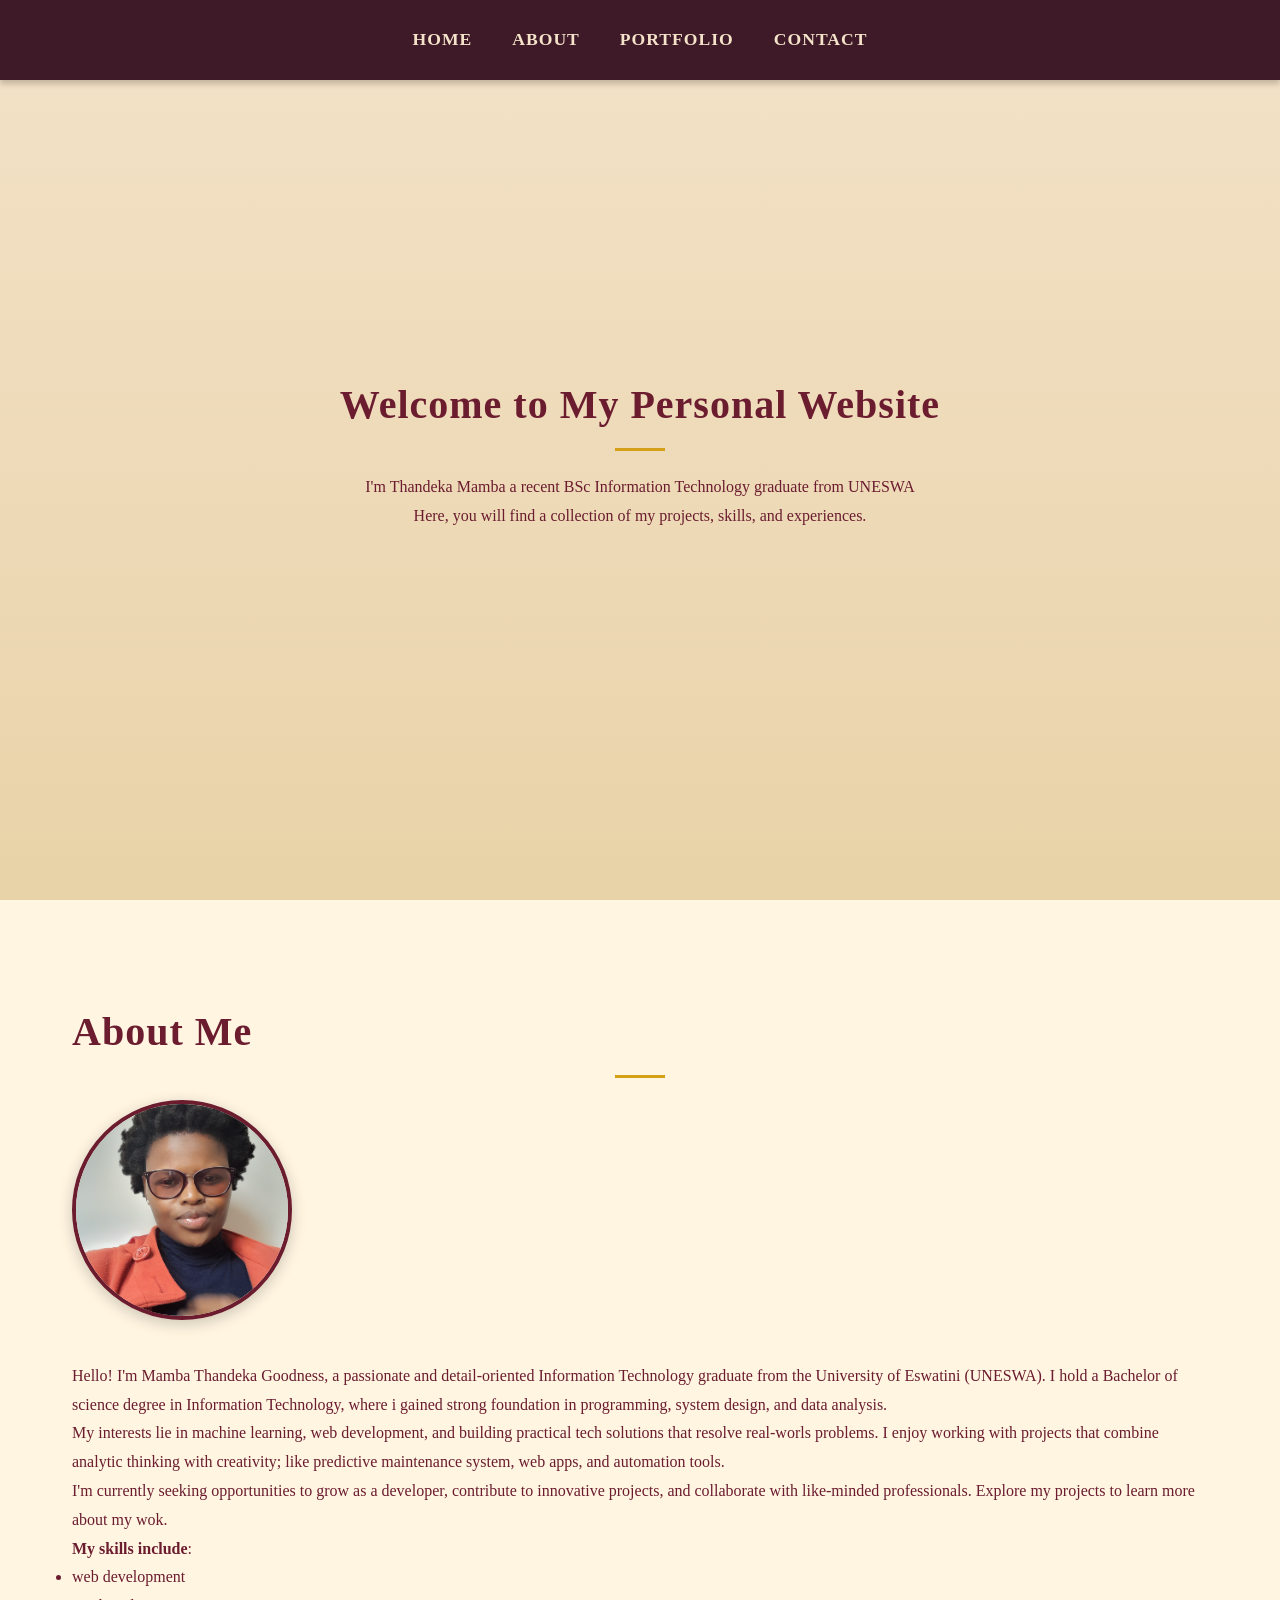
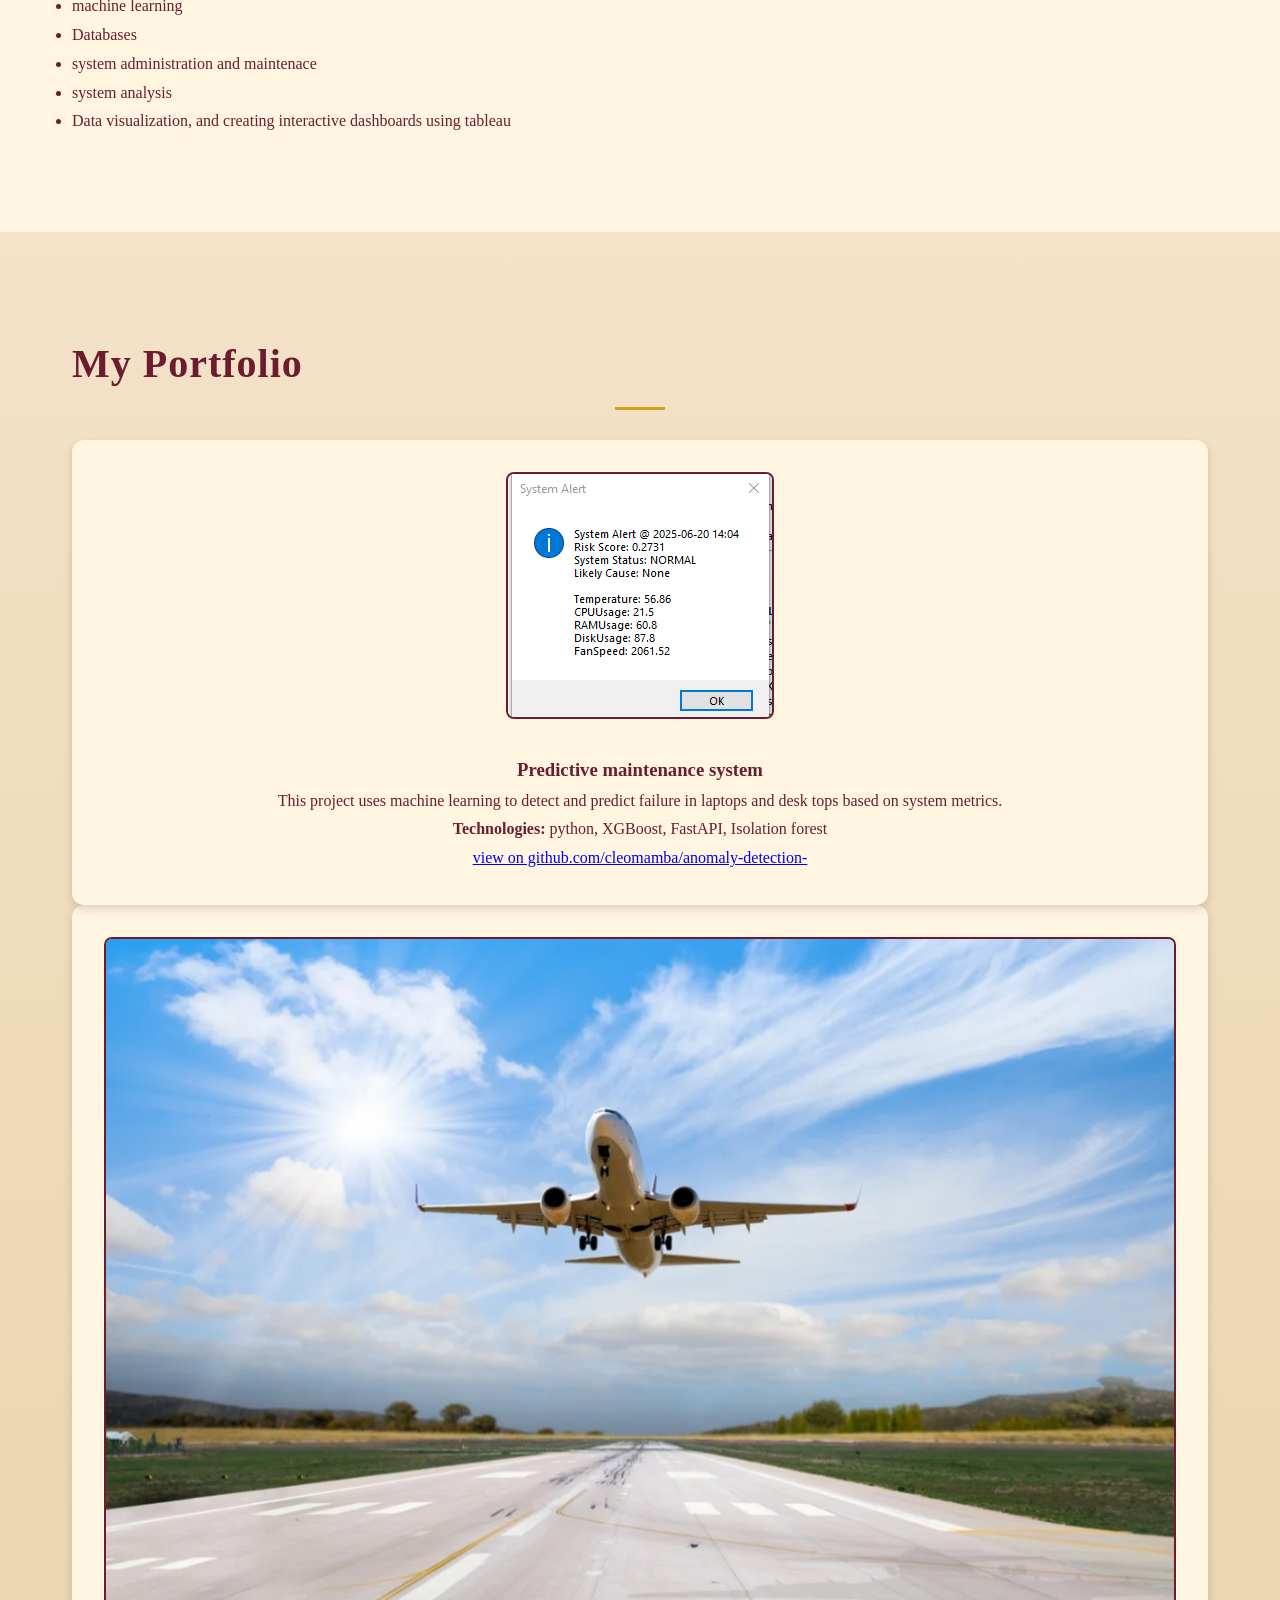
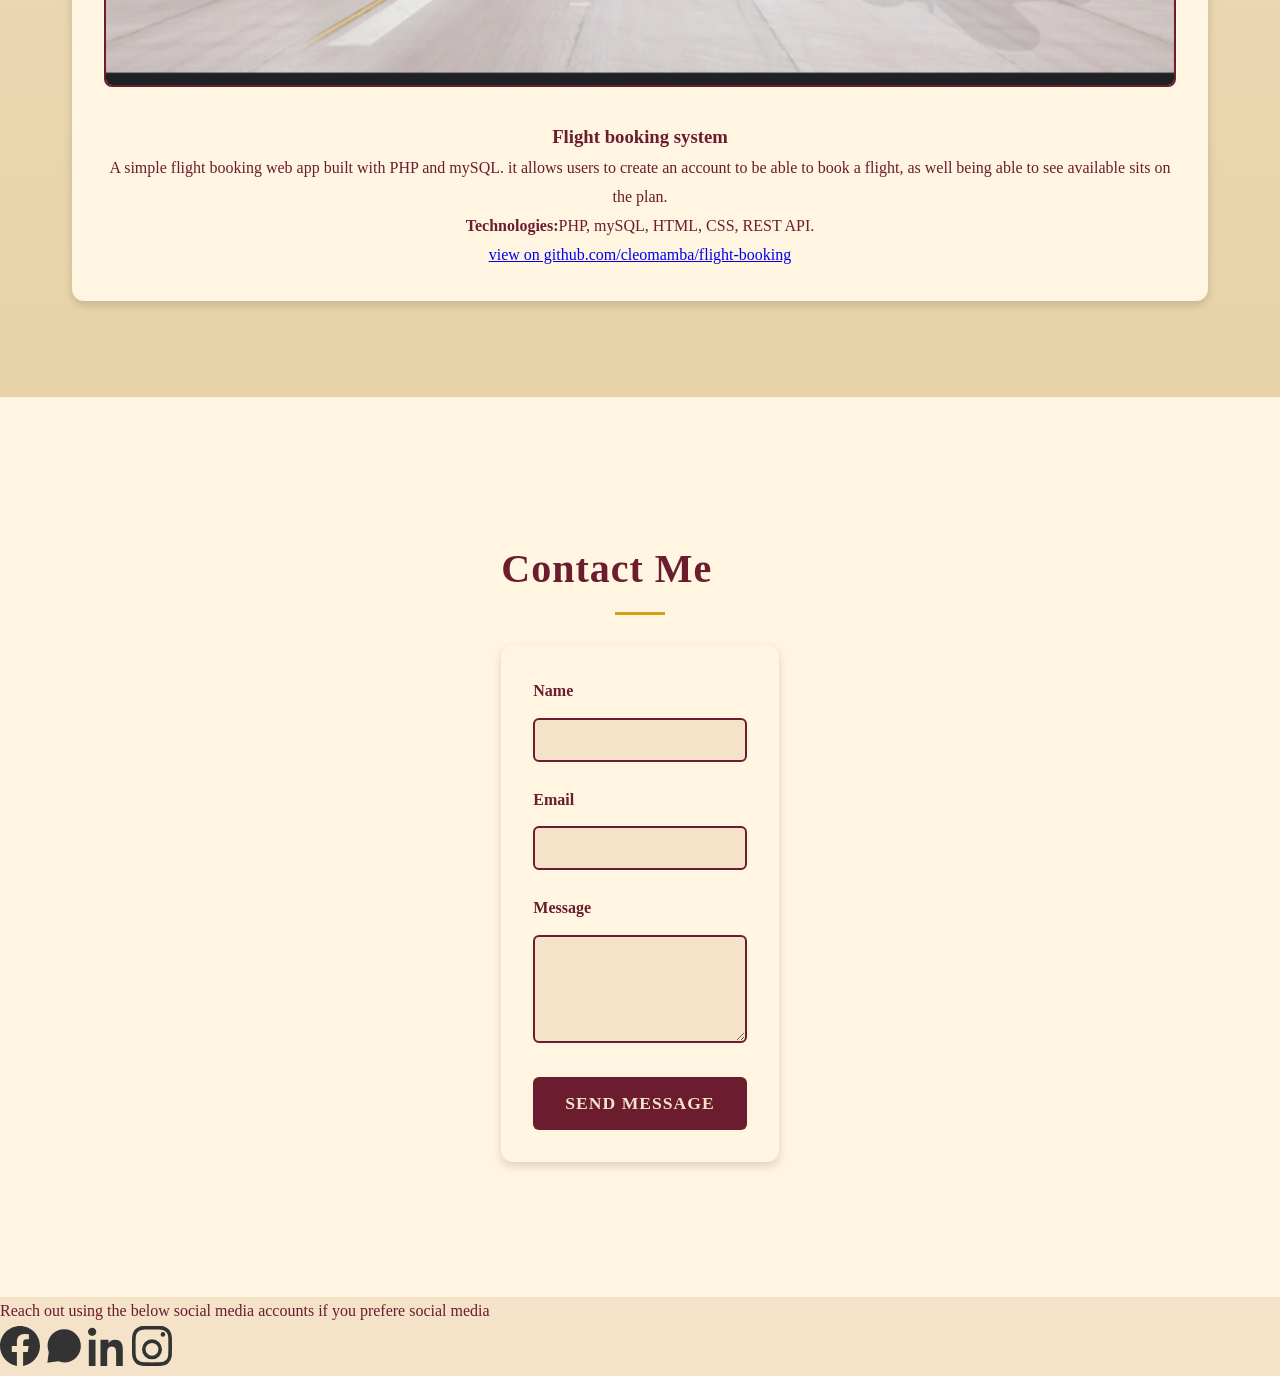
==== commit 73bce080: "Update index.html" ====
--- a/index.html
+++ b/index.html
@@ -105,29 +105,36 @@
       </section>
       
  <p>Reach out using the below social media accounts if you prefere social media</p>
-   <div class="social-links">
-        <a href="https://facebook.com/Thandekiso Samkety" target="_blank" title="Facebook">
-            <svg class="social-icon" viewBox="0 0 24 24">
-                <path d="M24 12.073c0-6.627-5.373-12-12-12s-12 5.373-12 12c0 5.99 4.388 10.954 10.125 11.854v-8.385H7.078v-3.47h3.047V9.43c0-3.007 1.792-4.669 4.533-4.669 1.312 0 2.686.235 2.686.235v2.953H15.83c-1.491 0-1.956.925-1.956 1.874v2.25h3.328l-.532 3.47h-2.796v8.385C19.612 23.027 24 18.062 24 12.073z"/>
-            </svg>
-        </a>
-        <a href="https://wa.me/76521823" target="_blank" title="WhatsApp">
-            <svg class="social-icon" viewBox="0 0 24 24">
-                <path d="M12.04 2C6.58 2 2.13 6.45 2.13 11.91c0 1.33.26 2.61.74 3.81L2 22l6.44-.87c1.18.45 2.44.71 3.77.71 5.46 0 9.91-4.45 9.91-9.91 0-2.65-1.03-5.14-2.9-7.01-1.87-1.87-4.36-2.9-7.01-2.9zm4.11 12.78c-.22.62-.88.98-1.46 1.21-.49.19-1.12.24-1.79.13-.67-.11-1.51-.44-2.76-1.13-2.28-1.25-3.72-2.78-4.56-4.56-.22-.49-.27-1.06-.13-1.59.13-.49.34-.89.74-1.18.18-.13.4-.22.62-.22h.44c.27 0 .53.09.74.44.22.36.89 1.18.98 1.28.09.09.13.22.09.36-.04.13-.09.24-.18.36-.09.13-.18.27-.36.49-.18.22-.36.44-.31.67.04.22.18.44.36.62.36.36.8.76 1.37 1.1.62.36 1.24.62 1.86.76.27.04.49.04.67-.09.18-.13.4-.36.58-.62.18-.27.31-.58.4-.89.09-.31.04-.58-.13-.8-.18-.22-.4-.49-.67-.71-.27-.22-.58-.44-.89-.62-.31-.18-.58-.18-.76-.09-.18.09-.71.36-.98.49-.27.13-.49.18-.71.13-.22-.04-.49-.18-.76-.36-.67-.44-1.24-1.02-1.64-1.64-.18-.27-.31-.58-.27-.89.04-.31.22-.58.44-.8.22-.22.49-.36.76-.36h.44c.27 0 .49.09.62.31.13.22.44.89.53 1.21.09.31.04.62-.09.89l-.36.62z"/>
-            </svg>
-        </a>
-        <a href="https://linkedin.com/in/thandeka Mamba" target="_blank" title="LinkedIn" class="social-link">
-    <svg class="social-icon" viewBox="0 0 24 24" fill="currentColor">
-        <path d="M4.98 3.5C4.98 4.88 3.88 6 2.5 6S0 4.88 0 3.5 1.12 1 2.5 1s2.48 1.12 2.48 2.5zM.5 8.25h4V24h-4V8.25zM8.5 8.25h3.82v2.13h.06c.53-1 1.82-2.06 3.75-2.06 4 0 4.74 2.63 4.74 6.05V24h-4v-7.5c0-1.8-.03-4.13-2.5-4.13-2.5 0-2.88 1.95-2.88 3.98V24h-4V8.25z"/>
-    </svg>
-</a>
+  <div class="social-links">
+    <!-- Facebook -->
+    <a href="https://facebook.com/ThandekisoSamkety" target="_blank" title="Facebook">
+        <svg class="social-icon" viewBox="0 0 24 24">
+            <path d="M24 12.073c0-6.627-5.373-12-12-12s-12 5.373-12 12c0 5.99 4.388 10.954 10.125 11.854v-8.385H7.078v-3.47h3.047V9.43c0-3.007 1.792-4.669 4.533-4.669 1.312 0 2.686.235 2.686.235v2.953H15.83c-1.491 0-1.956.925-1.956 1.874v2.25h3.328l-.532 3.47h-2.796v8.385C19.612 23.027 24 18.062 24 12.073z"/>
+        </svg>
+    </a>
 
-        </a>
-        <a href="https://instagram.com/ulamamba_ndeka" target="_blank" title="Instagram">
-            <svg class="social-icon" viewBox="0 0 24 24">
-                <path d="M12 0C8.74 0 8.333.015 7.053.072 5.775.132 4.905.333 4.14.63c-.789.306-1.459.717-2.126 1.384C1.347 2.68.936 3.35.63 4.14.333 4.905.132 5.775.072 7.053.015 8.333 0 8.74 0 12s.015 3.667.072 4.947c.06 1.277.261 2.148.558 2.913.306.788.717 1.459 1.384 2.126.667.666 1.336 1.077 2.126 1.384.765.297 1.636.498 2.913.558C8.333 23.985 8.74 24 12 24s3.667-.015 4.947-.072c1.277-.06 2.148-.262 2.913-.558.788-.306 1.459-.718 2.126-1.384.666-.667 1.077-1.336 1.384-2.126.297-.765.498-1.636.558-2.913.057-1.28.072-1.687.072-4.947s-.015-3.667-.072-4.947c-.06-1.277-.262-2.148-.558-2.913-.306-.789-.718-1.459-1.384-2.126C21.319 1.347 20.651.936 19.86.63c-.765-.297-1.636-.498-2.913-.558C15.667.015 15.26 0 12 0zm0 2.16c3.203 0 3.585.016 4.85.071 1.17.055 1.805.249 2.227.415.562.217.96.477 1.382.896.419.421.679.819.896 1.381.164.422.356 1.057.41 2.227.057 1.266.071 1.645.071 4.85s-.016 3.585-.071 4.85c-.055 1.17-.249 1.805-.415 2.227-.217.562-.477.96-.896 1.382-.421.419-.819.679-1.381.896-.422.164-1.057.356-2.227.41-1.266.057-1.645.071-4.85.071s-3.585-.016-4.85-.071c-1.17-.055-1.805-.249-2.227-.415-.562-.217-.96-.477-1.382-.896-.419-.421-.679-.819-.896-1.381-.164-.422-.356-1.057-.41-2.227-.057-1.266-.071-1.645-.071-4.85s.016-3.585.071-4.85c.055-1.17.249-1.805.415-2.227.217-.562.477-.96.896-1.382.421-.419.819-.679 1.381-.896.422-.164 1.057-.356 2.227-.41C8.415 2.176 8.794 2.16 12 2.16zm0 5.83a6.01 6.01 0 1 0 0 12.02 6.01 6.01 0 0 0 0-12.02zm0 9.86a3.85 3.85 0 1 1 0-7.7 3.85 3.85 0 0 1 0 7.7zm6.55-11.418a1.4 1.4 0 1 1 0-2.8 1.4 1.4 0 0 1 0 2.8z"/>
-            </svg>
-        </a>
+    <!-- WhatsApp -->
+    <a href="https://wa.me/26876521823" target="_blank" title="WhatsApp">
+        <svg class="social-icon" viewBox="0 0 24 24">
+            <path d="M12.04 2C6.58 2 2.13 6.45 2.13 11.91c0 1.33.26 2.61.74 3.81L2 22l6.44-.87c1.18.45 2.44.71 3.77.71 5.46 0 9.91-4.45 9.91-9.91 0-2.65-1.03-5.14-2.9-7.01-1.87-1.87-4.36-2.9-7.01-2.9z"/>
+        </svg>
+    </a>
+
+    <!-- LinkedIn -->
+    <a href="https://linkedin.com/in/thandekaMamba" target="_blank" title="LinkedIn">
+        <svg class="social-icon" viewBox="0 0 24 24">
+            <path d="M4.98 3.5C4.98 4.88 3.88 6 2.5 6S0 4.88 0 3.5 1.12 1 2.5 1s2.48 1.12 2.48 2.5zM.5 8.25h4V24h-4V8.25zM8.5 8.25h3.82v2.13h.06c.53-1 1.82-2.06 3.75-2.06 4 0 4.74 2.63 4.74 6.05V24h-4v-7.5c0-1.8-.03-4.13-2.5-4.13-2.5 0-2.88 1.95-2.88 3.98V24h-4V8.25z"/>
+        </svg>
+    </a>
+
+    <!-- Instagram -->
+    <a href="https://instagram.com/ulamamba_ndeka" target="_blank" title="Instagram">
+        <svg class="social-icon" viewBox="0 0 24 24">
+            <path d="M12 0C8.74 0 8.333.015 7.053.072 5.775.132 4.905.333 4.14.63c-.789.306-1.459.717-2.126 1.384C1.347 2.68.936 3.35.63 4.14.333 4.905.132 5.775.072 7.053.015 8.333 0 8.74 0 12s.015 3.667.072 4.947c.06 1.277.261 2.148.558 2.913.306.788.717 1.459 1.384 2.126.667.666 1.336 1.077 2.126 1.384.765.297 1.636.498 2.913.558C8.333 23.985 8.74 24 12 24s3.667-.015 4.947-.072c1.277-.06 2.148-.262 2.913-.558.788-.306 1.459-.718 2.126-1.384.666-.667 1.077-1.336 1.384-2.126.297-.765.498-1.636.558-2.913.057-1.28.072-1.687.072-4.947s-.015-3.667-.072-4.947c-.06-1.277-.262-2.148-.558-2.913-.306-.789-.718-1.459-1.384-2.126C21.319 1.347 20.651.936 19.86.63c-.765-.297-1.636-.498-2.913-.558C15.667.015 15.26 0 12 0zm0 2.16c3.203 0 3.585.016 4.85.071 1.17.055 1.805.249 2.227.415.562.217.96.477 1.382.896.419.421.679.819.896 1.381.164.422.356 1.057.41 2.227.057 1.266.071 1.645.071 4.85s-.016 3.585-.071 4.85c-.055 1.17-.249 1.805-.415 2.227-.217.562-.477.96-.896 1.382-.421.419-.819.679-1.381.896-.422.164-1.057.356-2.227.41-1.266.057-1.645.071-4.85.071s-3.585-.016-4.85-.071c-1.17-.055-1.805-.249-2.227-.415-.562-.217-.96-.477-1.382-.896-.419-.421-.679-.819-.896-1.381-.164-.422-.356-1.057-.41-2.227-.057-1.266-.071-1.645-.071-4.85s.016-3.585.071-4.85c.055-1.17.249-1.805.415-2.227.217-.562.477-.96.896-1.382.421-.419.819-.679 1.381-.896.422-.164 1.057-.356 2.227-.41C8.415 2.176 8.794 2.16 12 2.16zm0 5.83a6.01 6.01 0 1 0 0 12.02 6.01 6.01 0 0 0 0-12.02zm0 9.86a3.85 3.85 0 1 1 0-7.7 3.85 3.85 0 0 1 0 7.7zm6.55-11.418a1.4 1.4 0 1 1 0-2.8 1.4 1.4 0 0 1 0 2.8z"/>
+        </svg>
+    </a>
+</div>
+
     <script src="index.js"></script>
 </body>
 </html>
--- a/index.css
+++ b/index.css
@@ -23,6 +23,36 @@
     box-shadow: 0 4px 6px rgba(0, 0, 0, 0.2);
     transition: background-color 0.3s ease;
 }
+ .social-links a {
+      display: inline-block;
+      text-decoration: none;
+      color: #333;
+      transition: transform 0.3s ease, color 0.3s ease;
+  }
+
+  .social-links a:hover {
+      transform: scale(1.2);
+      color: #007bff;
+  }
+
+  .social-icon {
+      width: 40px;
+      height: 40px;
+      fill: currentColor;
+  }
+
+  @media (max-width: 480px) {
+      .social-links {
+          gap: 15px;
+          padding: 15px;
+      }
+
+      .social-icon {
+          width: 30px;
+          height: 30px;
+      }
+  }
+
 
 .navbar ul {
     list-style: none;
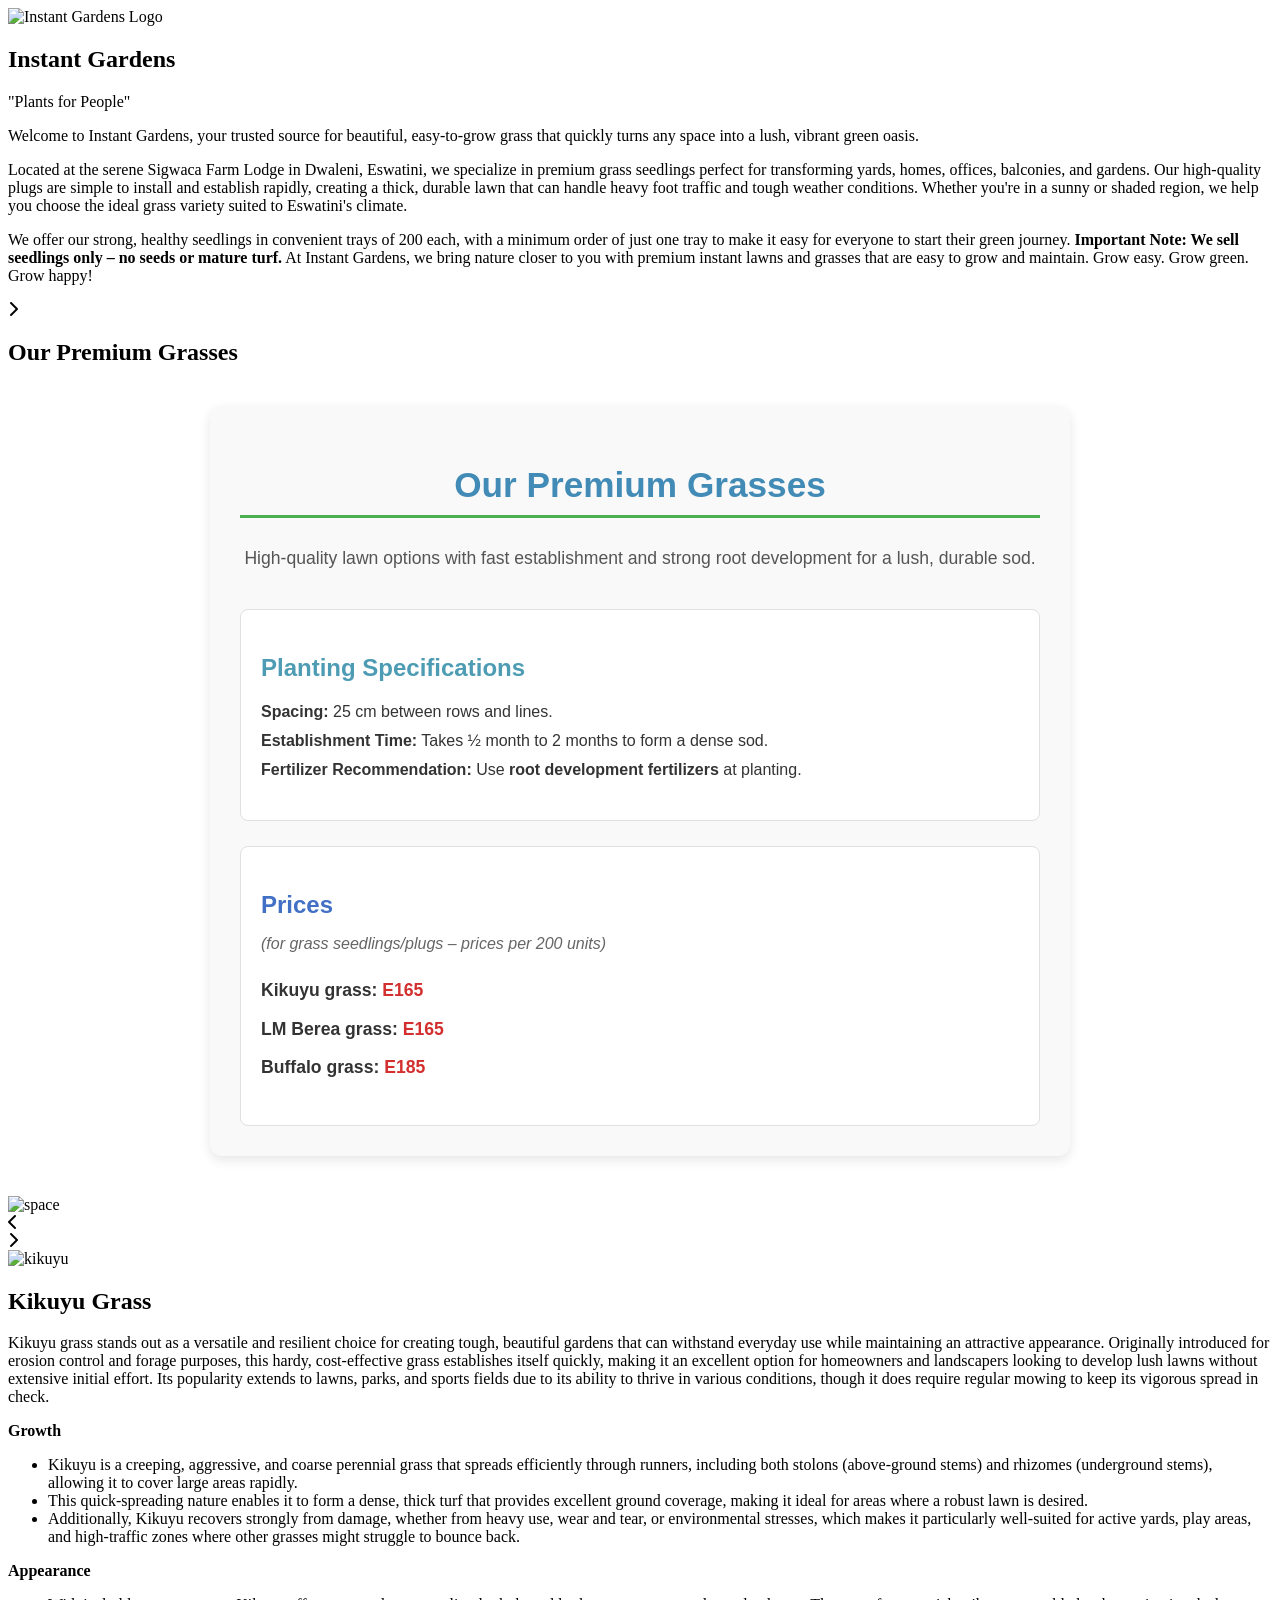
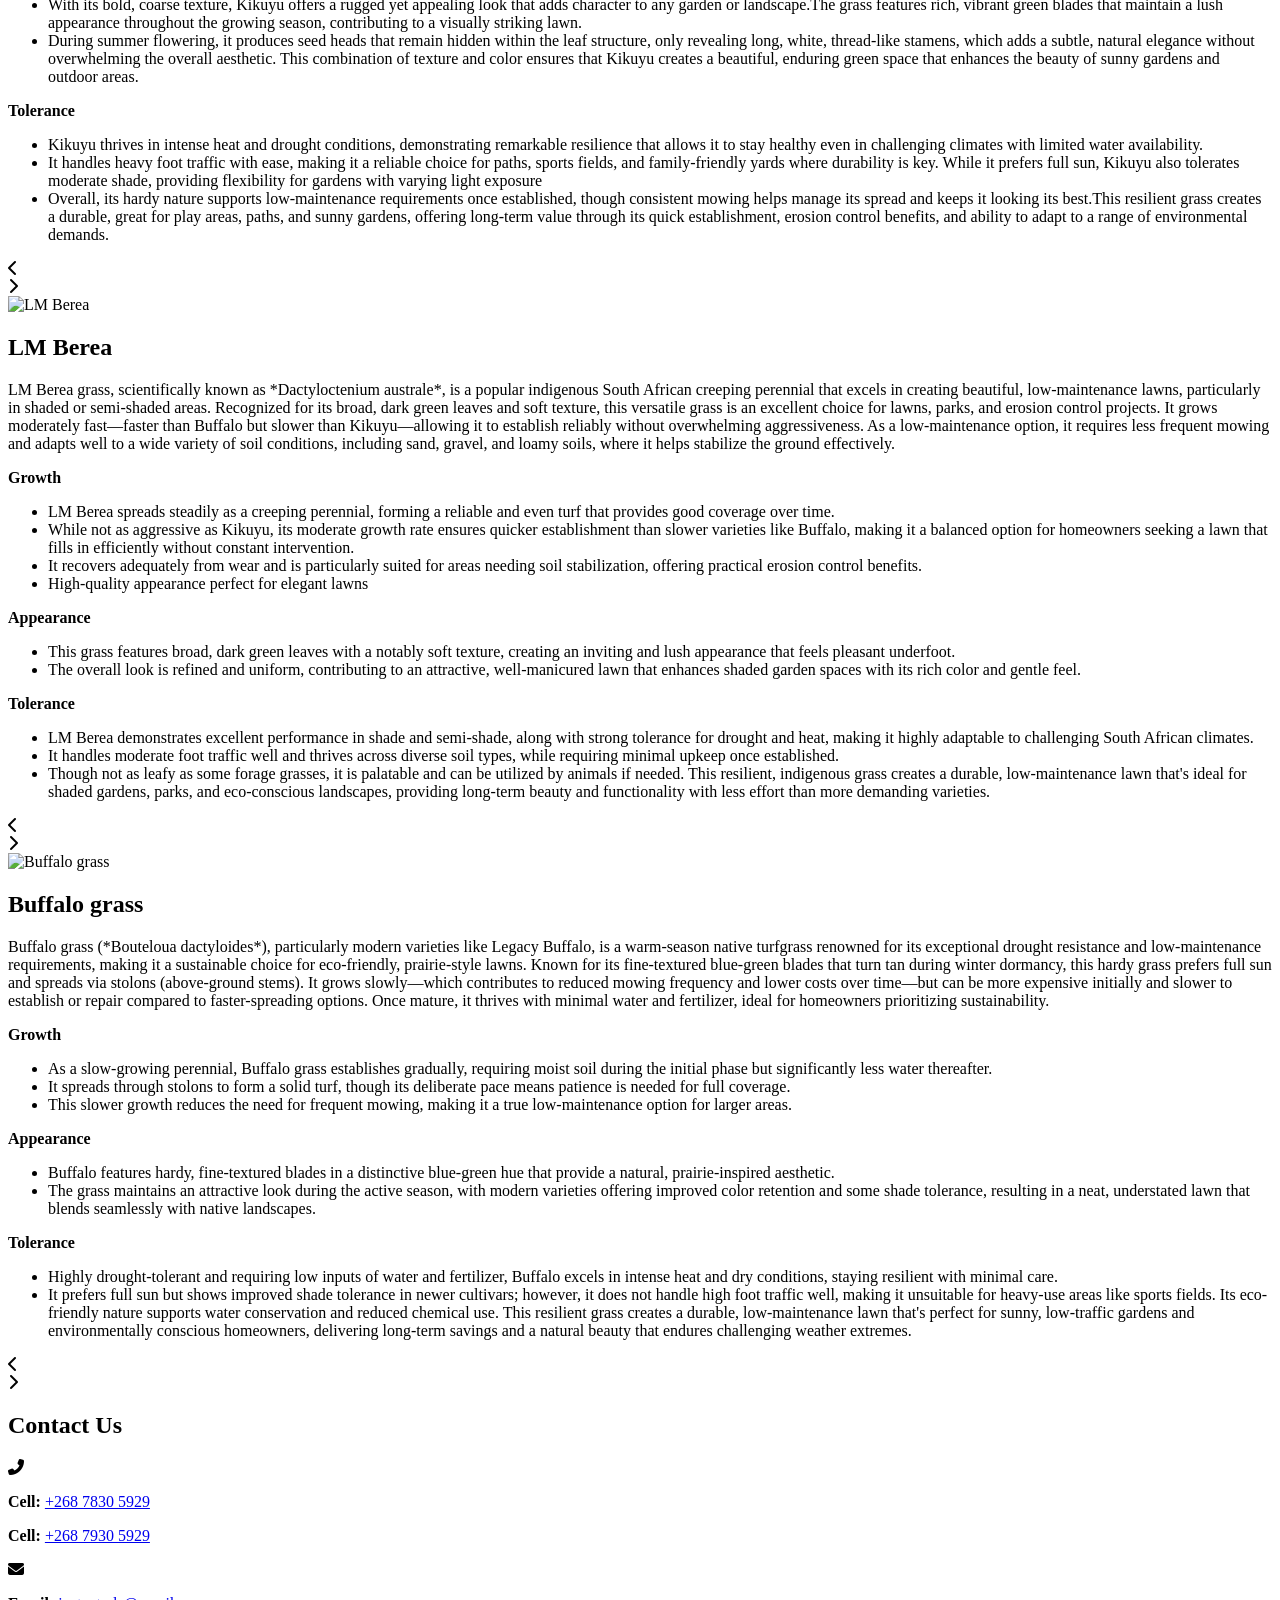
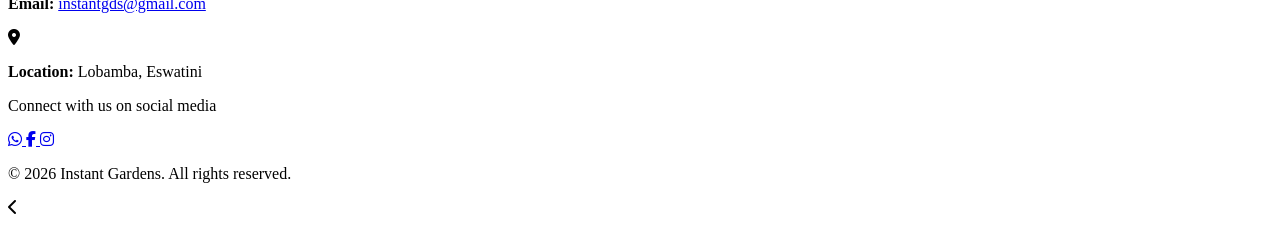
==== commit 4dc696c9: "Update and rename index-19.html to index.html" ====
--- a/index.html
+++ b/index.html
@@ -3,138 +3,239 @@
 <head>
     <meta charset="UTF-8">
     <meta name="viewport" content="width=device-width, initial-scale=1.0">
-    <title>Mamba Thandeka - Personal Website</title>
-    <link rel="stylesheet" href="index.css">
+    <title>Instant Gardens - Plants for People</title>
+    <link rel="stylesheet" href="https://cdnjs.cloudflare.com/ajax/libs/font-awesome/6.4.0/css/all.min.css">
+    <link rel="stylesheet" href="style.css">
 </head>
 <body>
-    <nav class="navbar">
-        <ul>
-            <li><a href="#home">Home</a></li>
-            <li><a href="#about">About</a></li>
-            <li><a href="#portfolio">Portfolio</a></li>
-            <li><a href="#contact">Contact</a></li>
-        </ul>
-    </nav>
-
-    <section id="home" class="section">
-        <div class="container">
-            <h1>Welcome to My Personal Website</h1>
-            <p> I'm Thandeka Mamba a recent BSc Information Technology graduate from UNESWA
-                <p>Here, you will find a collection of my projects, skills, and experiences.</p>
-            </p>
-        </div>
-    </section>
-
-    <section id="about" class="section">
-        <div class="container">
-            <h2>About Me</h2>
-            <img src="ndeka.jpg" alt="Profile Picture" class="profile-pic"> 
-            <p>Hello! I'm Mamba Thandeka Goodness, a passionate and detail-oriented Information Technology
-                graduate from the University of Eswatini (UNESWA). I hold a Bachelor of science degree in
-                Information Technology, where i gained strong foundation in programming, system design,
-                and data analysis.</p>
-            <P> My interests lie in machine learning, web development, and building practical tech solutions
-                that resolve real-worls problems. I enjoy working with projects that combine analytic thinking
-                 with creativity; like predictive maintenance system, web apps, and automation tools.</P>
-            <p> I'm currently seeking opportunities to grow as a developer, contribute to innovative projects,
-                and collaborate with like-minded professionals. Explore my projects to learn more about my wok.
-            </p>     
-            <p><strong>My skills include</strong>:</p>
-            <ul>
-                <li>web development</li>
-                <li> machine learning</li>
-                <li>Databases</li>
-                <li>system administration and maintenace</li>
-                <li>system analysis</li>
-                <li>Data visualization, and creating interactive dashboards using tableau</li>
-            </ul>
-        </div>
-    </section>
-
-    <section id="portfolio" class="section">
-        <div class="container">
-            <h2>My Portfolio</h2>
-            <div class="portfolio-grid">
-                <div class="portfolio-item">
-                    <img src="predictive.png" alt="Project 1">
-                    <h3>Predictive maintenance system</h3>
-                    <p>This project uses machine learning to detect and predict failure in laptops
-                        and desk tops based on system metrics.</p>
-                        <p><strong>Technologies:</strong> python, XGBoost, FastAPI, Isolation forest</p>
-                       <a href="https://github.com/cleomamba/anomaly-detection-" target="_blank">view on github.com/cleomamba/anomaly-detection-</a>
-                </div>
+    <div class="container">
+        <!-- Page 1: Home -->
+        <section class="page">
+            <div class="page-content">
+                <img src="logo.JPG" alt="Instant Gardens Logo" class="logo">
+                <h1>Instant <span>Gardens</span></h1>
+                <p class="tagline">"Plants for People"</p>
+                <div class="about">
+                    <p>Welcome to Instant Gardens, your trusted source for beautiful, easy-to-grow grass that quickly turns any space into a lush, vibrant green oasis.</p>
+                    <p>Located at the serene Sigwaca Farm Lodge in Dwaleni, Eswatini, we specialize in premium grass seedlings perfect for transforming yards, homes, offices, balconies, and gardens. Our high-quality plugs are simple to install and establish rapidly, creating a thick, durable lawn that can handle heavy foot traffic and tough weather conditions. Whether you're in a sunny or shaded region, we help you choose the ideal grass variety suited to Eswatini's climate.</p>
+                    <p>We offer our strong, healthy seedlings in convenient trays of 200 each, with a minimum order of just one tray to make it easy for everyone to start their green journey. <strong>Important Note: We sell seedlings only – no seeds or mature turf.</strong> At Instant Gardens, we bring nature closer to you with premium instant lawns and grasses that are easy to grow and maintain. Grow easy. Grow green. Grow happy!</p>
+                </div>
+            </div>
+            <div class="nav-arrow right"><i class="fas fa-chevron-right"></i></div>
+        </section>
+
+        <!-- Page 2: Grasses Overview -->
+        <section class="page">
+            <div class="page-content">
+                <h2>Our Premium Grasses</h2>
+                <div style="max-width: 800px; margin: 40px auto; padding: 30px; background-color: #f9f9f9; border-radius: 12px; box-shadow: 0 4px 12px rgba(0,0,0,0.1); font-family: Arial, Helvetica, sans-serif; color: #333;">
+                    <h2 style="text-align: center; color: #418bb6; margin-bottom: 30px; font-size: 2.2em; border-bottom: 3px solid #4caf50; padding-bottom: 10px;">
+                      Our Premium Grasses
+                    </h2>
+                  
+                    <p style="text-align: center; font-size: 1.1em; margin-bottom: 40px; color: #555;">
+                      High-quality lawn options with fast establishment and strong root development for a lush, durable sod.
+                    </p>
+                  
+                    <div style="background: white; padding: 20px; border-radius: 8px; margin-bottom: 25px; border: 1px solid #e0e0e0;">
+                      <h3 style="color: #4d9cb4; margin-bottom: 12px; font-size: 1.5em;">Planting Specifications</h3>
+                      
+                      <ul style="list-style: none; padding: 0; line-height: 1.8;">
+                        <li><strong>Spacing:</strong> 25 cm between rows and lines.</li>
+                        <li><strong>Establishment Time:</strong> Takes ½ month to 2 months to form a dense sod.</li>
+                        <li><strong>Fertilizer Recommendation:</strong> Use <strong>root development fertilizers</strong> at planting.</li>
+                      </ul>
+                    </div>
+                  
+                    <div style="background: white; padding: 20px; border-radius: 8px; border: 1px solid #e0e0e0;">
+                      <h3 style="color: #4270c5; margin-bottom: 12px; font-size: 1.5em;">Prices</h3>
+                      <p style="font-style: italic; color: #666; margin-bottom: 15px;">(for grass seedlings/plugs – prices per 200 units)</p>
+                      
+                      <ul style="list-style: none; padding: 0; line-height: 2.2; font-size: 1.1em;">
+                        <li><strong>Kikuyu grass:</strong> <span style="color: #d32f2f; font-weight: bold;">E165</span></li>
+                        <li><strong>LM Berea grass:</strong> <span style="color: #d32f2f; font-weight: bold;">E165</span></li>
+                        <li><strong>Buffalo grass:</strong> <span style="color: #d32f2f; font-weight: bold;">E185</span></li>
+                      </ul>
+                    </div>
+                  
                   </div>
-                <div class="portfolio-item">
-                    <img src="flight.jpg" alt="Project 2">
-                    <h3>Flight booking system</h3>
-                    <p> A simple flight booking web app built with PHP and mySQL.
-                        it allows users to create an account to be able to book a flight, as well
-                        being able to see available sits on the plan.
-                    </p>
-                    <p><strong>Technologies:</strong>PHP, mySQL, HTML, CSS, REST API.</p>
-                    <a href="https://github.com/cleomamba/flight-booking" target="_blank"> view on github.com/cleomamba/flight-booking</a>
-                </div>
-               
-            </div>
-        </div>
-    </section>
-
-    <section id="contact" class="section">
-        <div class="container">
-          <h2>Contact Me</h2>
-          <form action="https://formsubmit.co/cleomamba@gmail.com" method="POST" class="contact-form">
+            </div>
+            <img src="space.JPG" alt="space">
             
-            <input type="hidden" name="_captcha" value="false">
-            
-      
-            <div class="form-group">
-              <label for="name">Name</label>
-              <input type="text" id="name" name="name" required>
-            </div>
-            <div class="form-group">
-              <label for="email">Email</label>
-              <input type="email" id="email" name="email" required>
-            </div>
-            <div class="form-group">
-              <label for="message">Message</label>
-              <textarea id="message" name="message" rows="5" required></textarea>
-            </div>
-            <button class="btn" type="submit">Send Message</button>
-          </form>
-        </div>
-      </section>
-      
- <p>Reach out using the below social media accounts if you prefere social media</p>
-  <div class="social-links">
-    <!-- Facebook -->
-    <a href="https://facebook.com/ThandekisoSamkety" target="_blank" title="Facebook">
-        <svg class="social-icon" viewBox="0 0 24 24">
-            <path d="M24 12.073c0-6.627-5.373-12-12-12s-12 5.373-12 12c0 5.99 4.388 10.954 10.125 11.854v-8.385H7.078v-3.47h3.047V9.43c0-3.007 1.792-4.669 4.533-4.669 1.312 0 2.686.235 2.686.235v2.953H15.83c-1.491 0-1.956.925-1.956 1.874v2.25h3.328l-.532 3.47h-2.796v8.385C19.612 23.027 24 18.062 24 12.073z"/>
-        </svg>
-    </a>
-
-    <!-- WhatsApp -->
-    <a href="https://wa.me/26876521823" target="_blank" title="WhatsApp">
-        <svg class="social-icon" viewBox="0 0 24 24">
-            <path d="M12.04 2C6.58 2 2.13 6.45 2.13 11.91c0 1.33.26 2.61.74 3.81L2 22l6.44-.87c1.18.45 2.44.71 3.77.71 5.46 0 9.91-4.45 9.91-9.91 0-2.65-1.03-5.14-2.9-7.01-1.87-1.87-4.36-2.9-7.01-2.9z"/>
-        </svg>
-    </a>
-
-    <!-- LinkedIn -->
-    <a href="https://linkedin.com/in/thandekaMamba" target="_blank" title="LinkedIn">
-        <svg class="social-icon" viewBox="0 0 24 24">
-            <path d="M4.98 3.5C4.98 4.88 3.88 6 2.5 6S0 4.88 0 3.5 1.12 1 2.5 1s2.48 1.12 2.48 2.5zM.5 8.25h4V24h-4V8.25zM8.5 8.25h3.82v2.13h.06c.53-1 1.82-2.06 3.75-2.06 4 0 4.74 2.63 4.74 6.05V24h-4v-7.5c0-1.8-.03-4.13-2.5-4.13-2.5 0-2.88 1.95-2.88 3.98V24h-4V8.25z"/>
-        </svg>
-    </a>
-
-    <!-- Instagram -->
-    <a href="https://instagram.com/ulamamba_ndeka" target="_blank" title="Instagram">
-        <svg class="social-icon" viewBox="0 0 24 24">
-            <path d="M12 0C8.74 0 8.333.015 7.053.072 5.775.132 4.905.333 4.14.63c-.789.306-1.459.717-2.126 1.384C1.347 2.68.936 3.35.63 4.14.333 4.905.132 5.775.072 7.053.015 8.333 0 8.74 0 12s.015 3.667.072 4.947c.06 1.277.261 2.148.558 2.913.306.788.717 1.459 1.384 2.126.667.666 1.336 1.077 2.126 1.384.765.297 1.636.498 2.913.558C8.333 23.985 8.74 24 12 24s3.667-.015 4.947-.072c1.277-.06 2.148-.262 2.913-.558.788-.306 1.459-.718 2.126-1.384.666-.667 1.077-1.336 1.384-2.126.297-.765.498-1.636.558-2.913.057-1.28.072-1.687.072-4.947s-.015-3.667-.072-4.947c-.06-1.277-.262-2.148-.558-2.913-.306-.789-.718-1.459-1.384-2.126C21.319 1.347 20.651.936 19.86.63c-.765-.297-1.636-.498-2.913-.558C15.667.015 15.26 0 12 0zm0 2.16c3.203 0 3.585.016 4.85.071 1.17.055 1.805.249 2.227.415.562.217.96.477 1.382.896.419.421.679.819.896 1.381.164.422.356 1.057.41 2.227.057 1.266.071 1.645.071 4.85s-.016 3.585-.071 4.85c-.055 1.17-.249 1.805-.415 2.227-.217.562-.477.96-.896 1.382-.421.419-.819.679-1.381.896-.422.164-1.057.356-2.227.41-1.266.057-1.645.071-4.85.071s-3.585-.016-4.85-.071c-1.17-.055-1.805-.249-2.227-.415-.562-.217-.96-.477-1.382-.896-.419-.421-.679-.819-.896-1.381-.164-.422-.356-1.057-.41-2.227-.057-1.266-.071-1.645-.071-4.85s.016-3.585.071-4.85c.055-1.17.249-1.805.415-2.227.217-.562.477-.96.896-1.382.421-.419.819-.679 1.381-.896.422-.164 1.057-.356 2.227-.41C8.415 2.176 8.794 2.16 12 2.16zm0 5.83a6.01 6.01 0 1 0 0 12.02 6.01 6.01 0 0 0 0-12.02zm0 9.86a3.85 3.85 0 1 1 0-7.7 3.85 3.85 0 0 1 0 7.7zm6.55-11.418a1.4 1.4 0 1 1 0-2.8 1.4 1.4 0 0 1 0 2.8z"/>
-        </svg>
-    </a>
-</div>
-
-    <script src="index.js"></script>
+            <div class="nav-arrow left"><i class="fas fa-chevron-left"></i></div>
+            <div class="nav-arrow right"><i class="fas fa-chevron-right"></i></div>
+        </section>
+
+        <!-- Page 3: Kikuyu -->
+        <section class="page">
+            <div class="page-content">
+                <div class="grass-page-card">
+                    <img src="kikuyu.JPG" alt="kikuyu">
+                    <div class="grass-info-large">
+                        <h2>Kikuyu Grass</h2>
+                        <p> Kikuyu grass stands out as a versatile and resilient choice for creating tough, 
+                            beautiful gardens that can withstand everyday use while maintaining an attractive appearance.
+                             Originally introduced for erosion control and forage purposes, this hardy, cost-effective grass establishes itself quickly,
+                             making it an excellent option for homeowners and landscapers looking to develop lush lawns without extensive initial effort.
+                             Its popularity extends to lawns, parks, and sports fields due to its ability to thrive in various conditions, 
+                            though it does require regular mowing to keep its vigorous spread in check.</p>
+                        <p><strong>Growth</strong></p>
+                        <ul>
+                            <li> Kikuyu is a creeping, aggressive, and coarse perennial grass that spreads efficiently through runners, including both stolons 
+                                (above-ground stems) and rhizomes (underground stems), allowing it to cover large areas rapidly.</li>
+                            <li>This quick-spreading nature enables it to form a dense,
+                                thick turf that provides excellent ground coverage, making it ideal for areas where a robust lawn is desired.</li>
+                            <li>Additionally, Kikuyu recovers strongly from damage,
+                                whether from heavy use, wear and tear, or environmental stresses, which makes it particularly well-suited for active yards, play areas, 
+                               and high-traffic zones where other grasses might struggle to bounce back.
+                               </li>
+                        </ul>
+                        <p><strong>Appearance</strong></p>
+                        <ul>
+                            <li> With its bold, coarse texture, Kikuyu offers a rugged yet appealing look that adds character to any garden or landscape.The grass features rich, vibrant green blades that maintain a lush appearance throughout the growing season, contributing to a visually striking lawn. </li>
+                            <li>During summer flowering, it produces seed heads that remain hidden within the leaf structure, only revealing long, white, thread-like stamens, which adds a subtle, 
+                                natural elegance without overwhelming the overall aesthetic. This combination of texture and color ensures that Kikuyu creates a beautiful, 
+                                enduring green space that enhances the beauty of sunny gardens and outdoor areas.
+                                 </li>
+                        </ul>
+                        <p><strong>Tolerance</strong></p>
+                        <ul>
+                            <li> Kikuyu thrives in intense heat and drought conditions, demonstrating remarkable resilience that allows it to stay healthy even in challenging climates with limited
+                                water availability.</li>
+                            <li>It handles heavy foot traffic with ease, making it a reliable choice for paths, sports fields, and family-friendly yards where durability is key.
+                                While it prefers full sun, Kikuyu also tolerates moderate shade, providing flexibility for gardens with varying light exposure </li>
+                            <li>Overall, its hardy nature supports low-maintenance requirements once established, though consistent mowing helps manage its spread and keeps it looking its best.This resilient grass creates a durable, great for play areas, paths, and sunny gardens, 
+                                offering long-term value through its quick establishment, erosion control benefits, and ability to adapt to a range of environmental demands. </li>
+                        </ul>
+                    </div>
+                </div>
+            </div>
+            <div class="nav-arrow left"><i class="fas fa-chevron-left"></i></div>
+            <div class="nav-arrow right"><i class="fas fa-chevron-right"></i></div>
+        </section>
+
+        <!-- Page 4: LM Berea -->
+        <section class="page">
+            <div class="page-content">
+                <div class="grass-page-card">
+                    <img src="LM Berea" alt="LM Berea">
+                    <div class="grass-info-large">
+                        <h2>LM Berea</h2>
+                        <p>LM Berea grass, scientifically known as *Dactyloctenium australe*, is a popular indigenous South African creeping perennial that excels in creating beautiful, low-maintenance lawns, particularly in shaded or semi-shaded areas. 
+                            Recognized for its broad, dark green leaves and soft texture, this versatile grass is an excellent choice for lawns, parks, and erosion control projects. It grows moderately fast—faster than Buffalo but slower than Kikuyu—allowing it to establish reliably without overwhelming aggressiveness.
+                             As a low-maintenance option, it requires less frequent mowing and adapts well to a wide variety of soil conditions, including sand, gravel, and loamy soils, where it helps stabilize the ground effectively.
+                             </p>
+                             <p><strong>Growth</strong></p>
+                        <ul>
+                            <li> LM Berea spreads steadily as a creeping perennial, forming a reliable and even turf that provides good coverage over time.</li>
+                            <li> While not as aggressive as Kikuyu, its moderate growth rate ensures quicker establishment than slower varieties like Buffalo, making it a balanced option for homeowners seeking a lawn that fills in efficiently without constant intervention. </li>
+                            <li> It recovers adequately from wear and is particularly suited for areas needing soil stabilization, offering practical erosion control benefits.
+                                </li>
+                            <li>High-quality appearance perfect for elegant lawns</li>
+                        </ul>
+                        <p><strong>Appearance</strong></p>
+
+                        <ul>
+                            <li>This grass features broad, dark green leaves with a notably soft texture, creating an inviting and lush appearance that feels pleasant underfoot. </li>
+                            <li>The overall look is refined and uniform, contributing to an attractive, well-manicured lawn that enhances shaded garden spaces with its rich color and gentle feel.
+                                </li>
+                        </ul>
+                        <p><strong>Tolerance</strong></p>
+                        <ul>
+                            <li>LM Berea demonstrates excellent performance in shade and semi-shade, along with strong tolerance for drought and heat, making it highly adaptable to challenging South African climates. </li>
+                            <li>It handles moderate foot traffic well and thrives across diverse soil types, while requiring minimal upkeep once established. </li>
+                            <li>Though not as leafy as some forage grasses, it is palatable and can be utilized by animals if needed.
+                                    This resilient, indigenous grass creates a durable, low-maintenance lawn that's ideal for shaded gardens, parks, and eco-conscious landscapes, providing long-term beauty and functionality with less effort than more demanding varieties.
+                                     </li>
+                        </ul>
+                    </div>
+                </div>
+            </div>
+            <div class="nav-arrow left"><i class="fas fa-chevron-left"></i></div>
+            <div class="nav-arrow right"><i class="fas fa-chevron-right"></i></div>
+        </section>
+
+        <!-- Page 5: Buffalo grass -->
+        <section class="page">
+            <div class="page-content">
+                <div class="grass-page-card">
+                    <img src="Buffalo.JPG" alt="Buffalo grass">
+                    <div class="grass-info-large">
+                        <h2>Buffalo grass</h2>
+                        <p>Buffalo grass (*Bouteloua dactyloides*), particularly modern varieties like Legacy Buffalo, is a warm-season native turfgrass renowned for its exceptional drought resistance and low-maintenance requirements, making it a sustainable choice for eco-friendly, prairie-style lawns.
+                                Known for its fine-textured blue-green blades that turn tan during winter dormancy, this hardy grass prefers full sun and spreads via stolons (above-ground stems). 
+                               It grows slowly—which contributes to reduced mowing frequency and lower costs over time—but can be more expensive initially and slower to establish or repair compared to faster-spreading options.
+                                Once mature, it thrives with minimal water and fertilizer, ideal for homeowners prioritizing sustainability. </p>
+                                <p><strong>Growth</strong></p>
+                        <ul>
+                            <li>As a slow-growing perennial, Buffalo grass establishes gradually, requiring moist soil during the initial phase but significantly less water thereafter. </li>
+                            <li> It spreads through stolons to form a solid turf, though its deliberate pace means patience is needed for full coverage.  </li>
+                            <li> This slower growth reduces the need for frequent mowing, making it a true low-maintenance option for larger areas.
+                                </li>
+                        </ul>
+                        <p><strong>Appearance</strong></p>
+                        <ul>
+                            <li> Buffalo features hardy, fine-textured blades in a distinctive blue-green hue that provide a natural, prairie-inspired aesthetic.</li>
+                            <li>The grass maintains an attractive look during the active season, with modern varieties offering improved color retention and some shade tolerance, resulting in a neat, understated lawn that blends seamlessly with native landscapes.
+                                </li>
+                        </ul>
+                        <p><strong>Tolerance</strong></p>
+                        <ul>
+                            <li>Highly drought-tolerant and requiring low inputs of water and fertilizer, Buffalo excels in intense heat and dry conditions, staying resilient with minimal care. </li>
+                            <li>It prefers full sun but shows improved shade tolerance in newer cultivars; however, it does not handle high foot traffic well, making it unsuitable for heavy-use areas like sports fields.
+                                    Its eco-friendly nature supports water conservation and reduced chemical use.
+                                   This resilient grass creates a durable, low-maintenance lawn that's perfect for sunny, low-traffic gardens and environmentally conscious homeowners, delivering long-term savings and a natural beauty that endures challenging weather extremes. </li>
+                        </ul>
+                    </div>
+                </div>
+            </div>
+            <div class="nav-arrow left"><i class="fas fa-chevron-left"></i></div>
+            <div class="nav-arrow right"><i class="fas fa-chevron-right"></i></div>
+        </section>
+
+        <!-- Page 6: Contact -->
+        <section class="page">
+            <div class="page-content">
+                <h2 class="contact-header">Contact Us</h2>
+                <div class="contact-details">
+                    <div class="contact-item">
+                        <i class="fas fa-phone-alt"></i>
+                        <div>
+                            <p><strong>Cell:</strong> <a href="tel:+26878305929">+268 7830 5929</a></p>
+                            <p><strong>Cell:</strong> <a href="tel:+26879305929">+268 7930 5929</a></p>
+                        </div>
+                    </div>
+                    <div class="contact-item">
+                        <i class="fas fa-envelope"></i>
+                        <div>
+                            <p><strong>Email:</strong> <a href="instantgds@gmail.com">instantgds@gmail.com</a></p>
+                        </div>
+                    </div>
+                    <div class="contact-item">
+                        <i class="fas fa-map-marker-alt"></i>
+                        <div>
+                            <p><strong>Location:</strong> Lobamba, Eswatini</p>
+                        </div>
+                    </div>
+                </div>
+                <p class="connect-text">Connect with us on social media</p>
+                <div class="social-icons">
+                    <a href="https://wa.me/+26878305929" target="_blank" title="WhatsApp">
+                        <i class="fab fa-whatsapp"></i>
+                    </a>
+                    <a href="https://facebook.com/InstantGard" target="_blank" title="Facebook">
+                        <i class="fab fa-facebook-f"></i>
+                    </a>
+                    <a href="https://instagram.com/vmphumuzi?igsh=MTNscWwzY293YnA4bw==" target="_blank" title="Instagram">
+                        <i class="fab fa-instagram"></i>
+                    </a>
+                </div>
+                <p class="copyright">© 2026 Instant Gardens. All rights reserved.</p>
+            </div>
+            <div class="nav-arrow left"><i class="fas fa-chevron-left"></i></div>
+        </section>
+    </div>
+
+    <script src="script.js"></script>
 </body>
 </html>
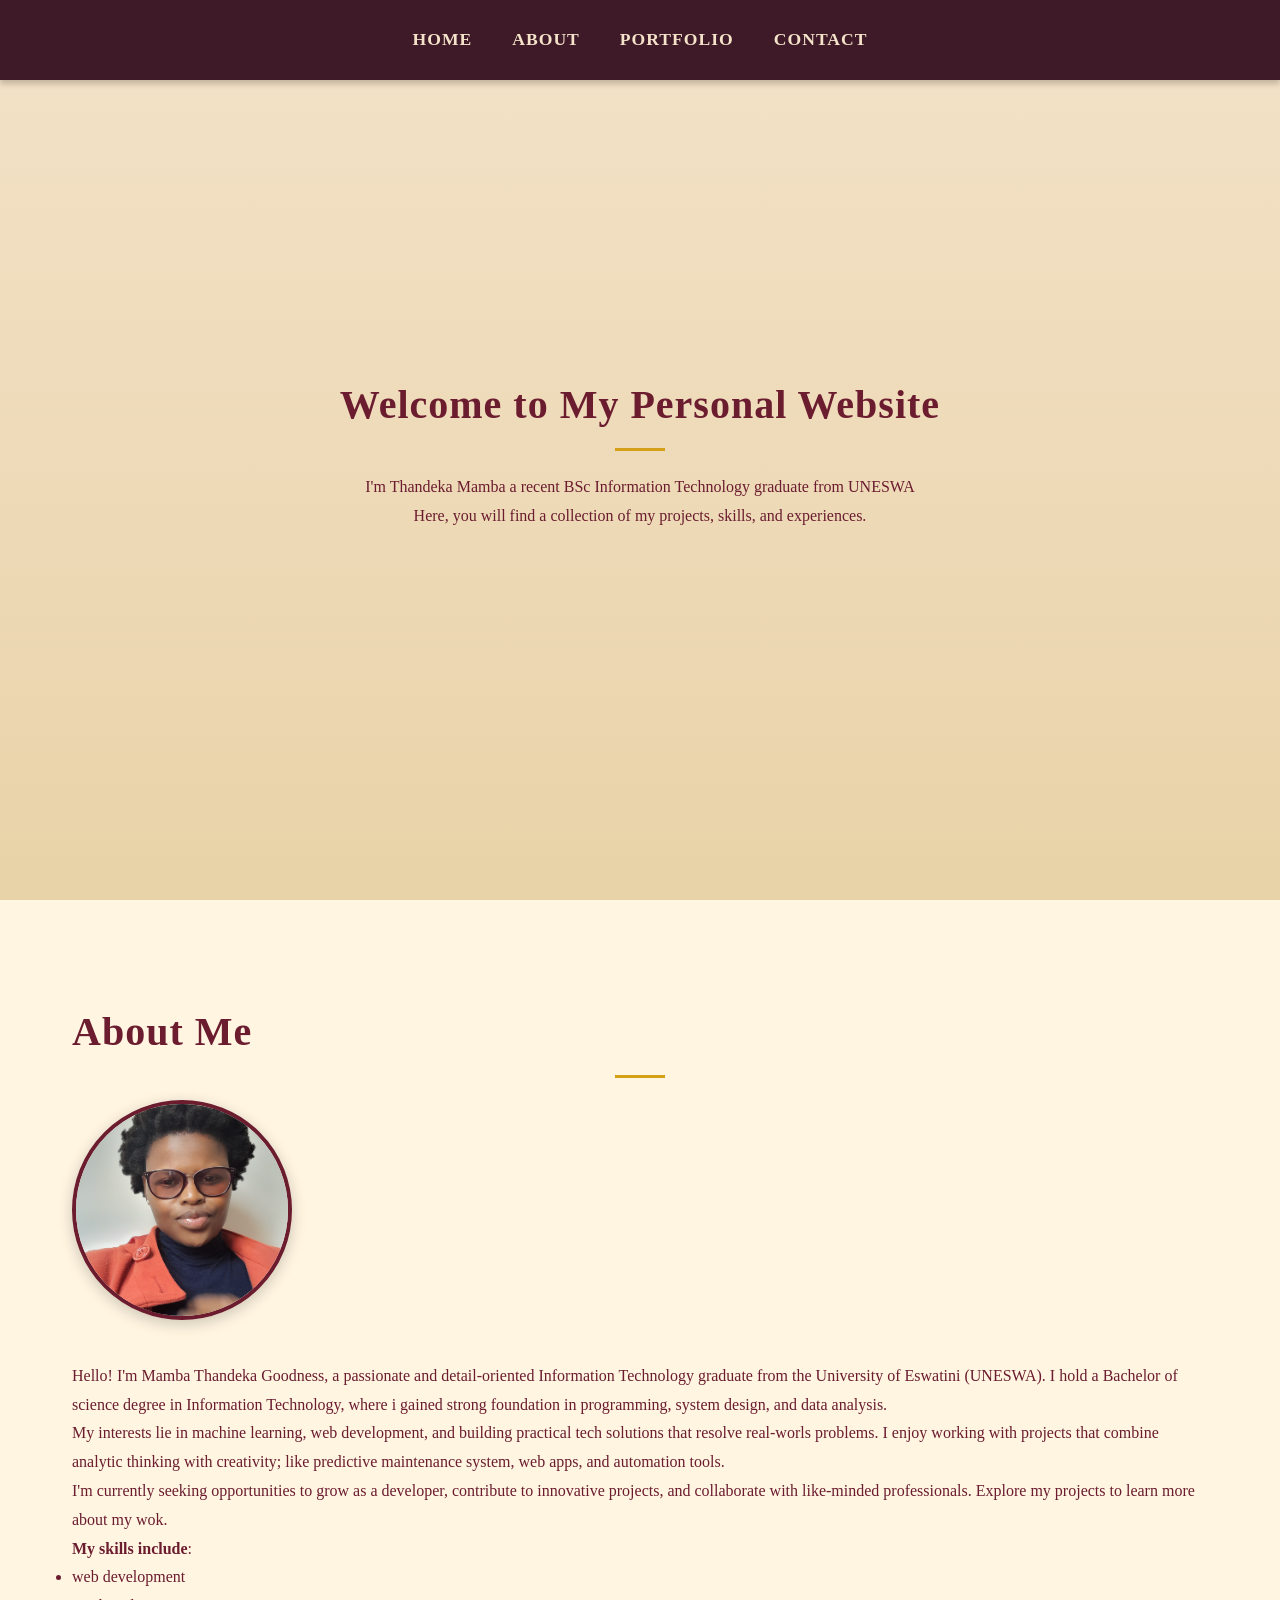
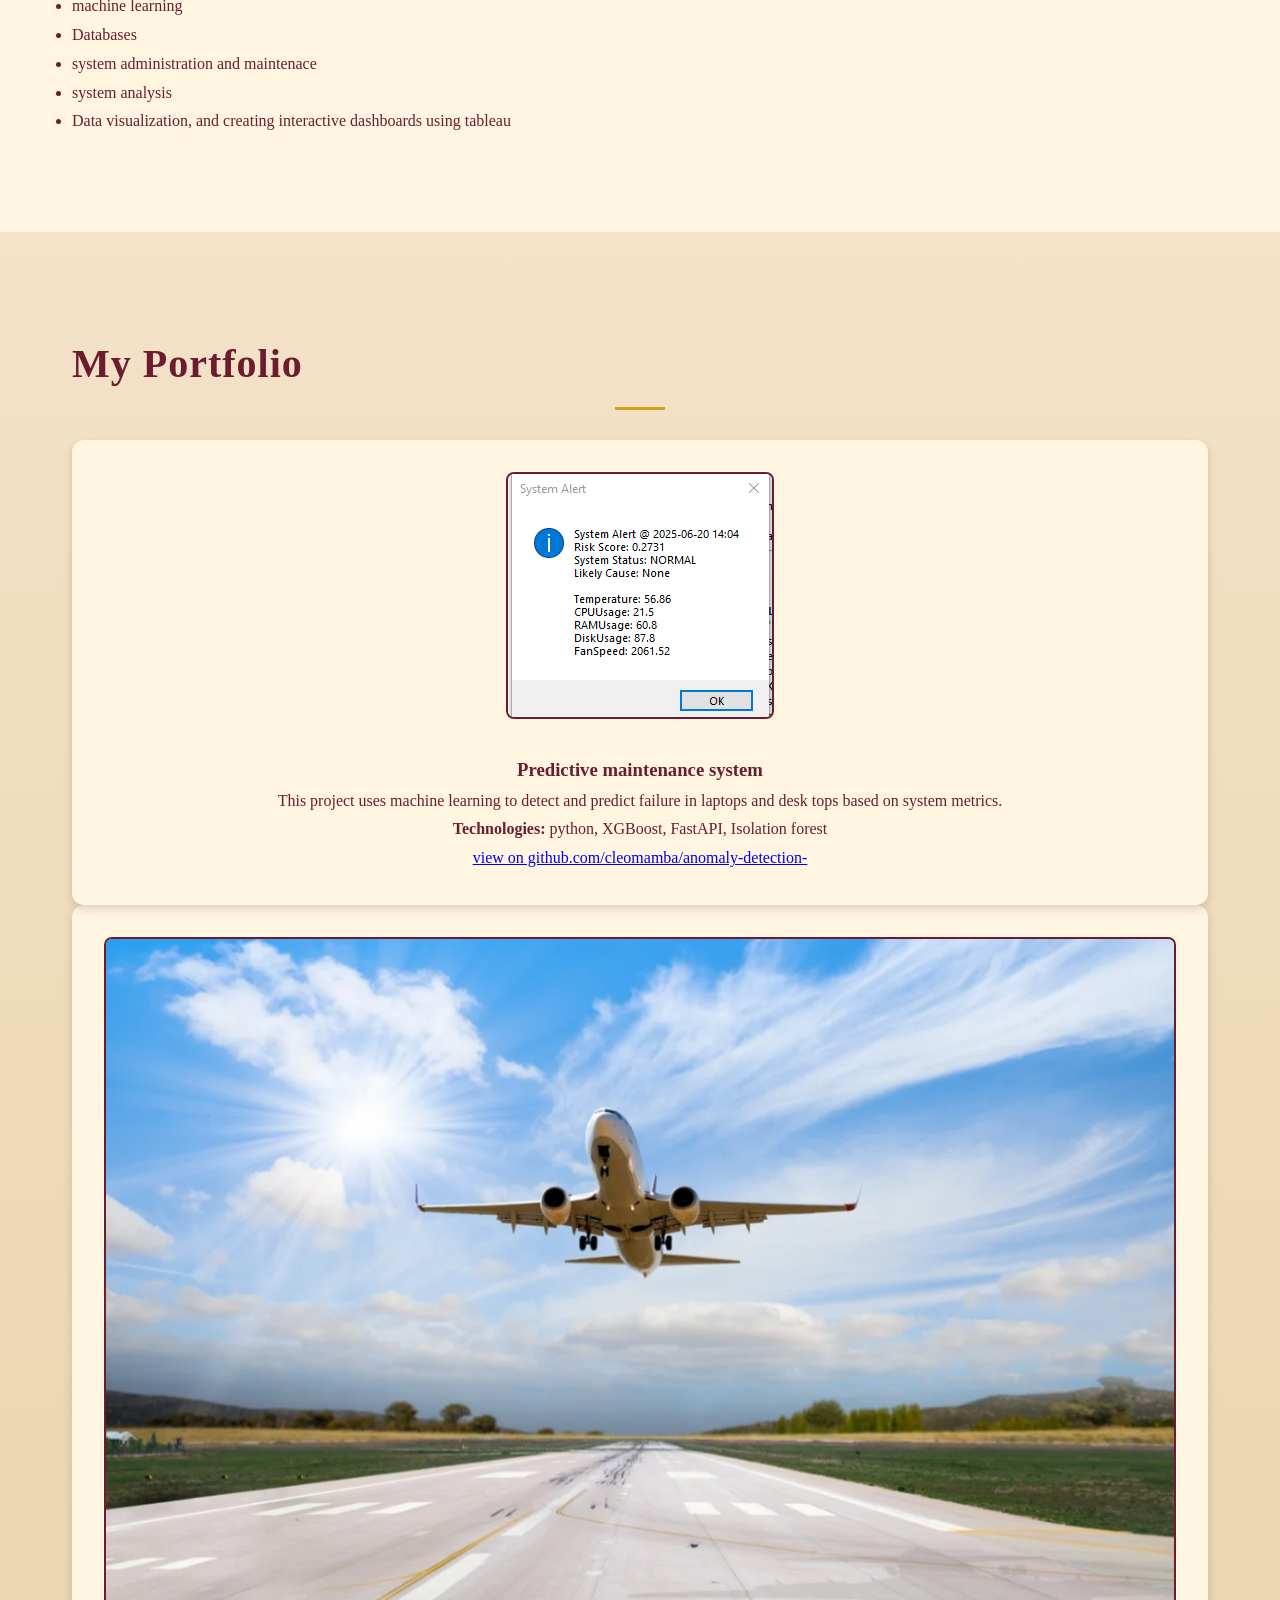
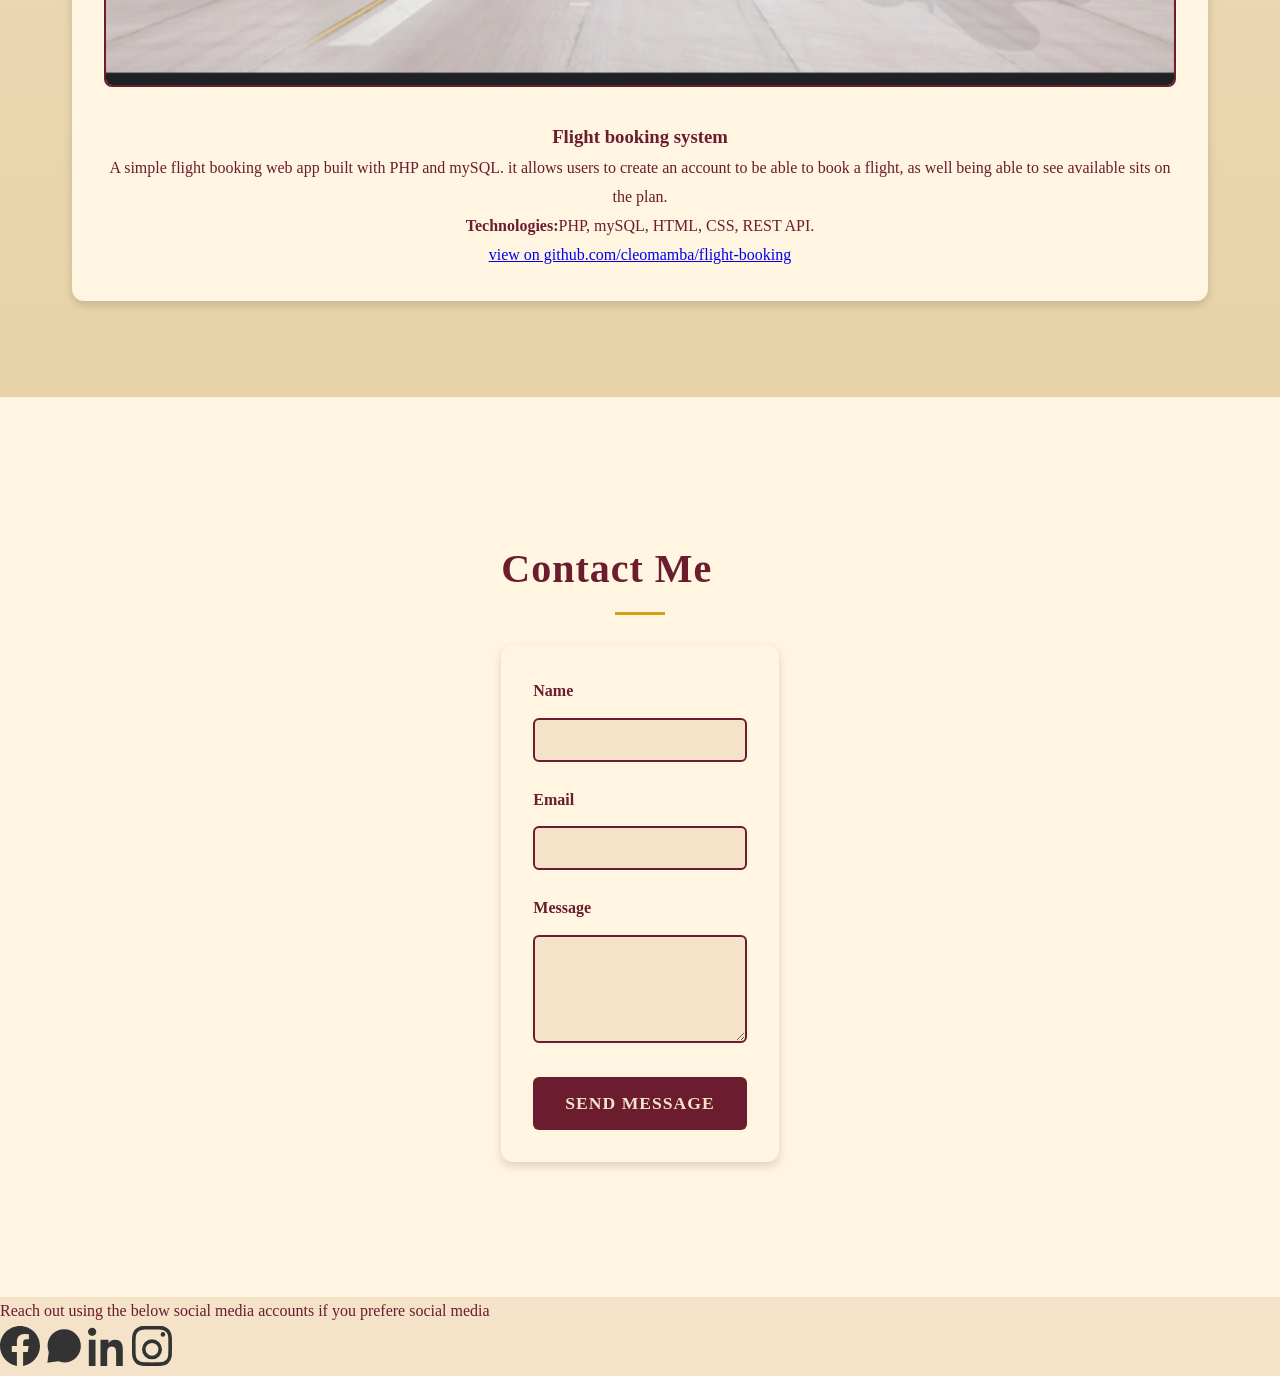
==== commit 7a7cd6b3: "Update and rename index.html.ndeka to index.html" ====
--- a/index.html
+++ b/index.html
@@ -3,239 +3,141 @@
 <head>
     <meta charset="UTF-8">
     <meta name="viewport" content="width=device-width, initial-scale=1.0">
-    <title>Instant Gardens - Plants for People</title>
-    <link rel="stylesheet" href="https://cdnjs.cloudflare.com/ajax/libs/font-awesome/6.4.0/css/all.min.css">
-    <link rel="stylesheet" href="style.css">
+    <title>Mamba Thandeka - Personal Website</title>
+    <link rel="stylesheet" href="index.css">
 </head>
 <body>
-    <div class="container">
-        <!-- Page 1: Home -->
-        <section class="page">
-            <div class="page-content">
-                <img src="logo.JPG" alt="Instant Gardens Logo" class="logo">
-                <h1>Instant <span>Gardens</span></h1>
-                <p class="tagline">"Plants for People"</p>
-                <div class="about">
-                    <p>Welcome to Instant Gardens, your trusted source for beautiful, easy-to-grow grass that quickly turns any space into a lush, vibrant green oasis.</p>
-                    <p>Located at the serene Sigwaca Farm Lodge in Dwaleni, Eswatini, we specialize in premium grass seedlings perfect for transforming yards, homes, offices, balconies, and gardens. Our high-quality plugs are simple to install and establish rapidly, creating a thick, durable lawn that can handle heavy foot traffic and tough weather conditions. Whether you're in a sunny or shaded region, we help you choose the ideal grass variety suited to Eswatini's climate.</p>
-                    <p>We offer our strong, healthy seedlings in convenient trays of 200 each, with a minimum order of just one tray to make it easy for everyone to start their green journey. <strong>Important Note: We sell seedlings only – no seeds or mature turf.</strong> At Instant Gardens, we bring nature closer to you with premium instant lawns and grasses that are easy to grow and maintain. Grow easy. Grow green. Grow happy!</p>
+    <nav class="navbar">
+        <ul>
+            <li><a href="#home">Home</a></li>
+            <li><a href="#about">About</a></li>
+            <li><a href="#portfolio">Portfolio</a></li>
+            <li><a href="#contact">Contact</a></li>
+        </ul>
+    </nav>
+
+    <section id="home" class="section">
+        <div class="container">
+            <h1>Welcome to My Personal Website</h1>
+            <p> I'm Thandeka Mamba a recent BSc Information Technology graduate from UNESWA
+                <p>Here, you will find a collection of my projects, skills, and experiences.</p>
+            </p>
+        </div>
+    </section>
+
+    <section id="about" class="section">
+        <div class="container">
+            <h2>About Me</h2>
+            <img src="ndeka.jpg" alt="Profile Picture" class="profile-pic"> 
+            <p>Hello! I'm Mamba Thandeka Goodness, a passionate and detail-oriented Information Technology
+                graduate from the University of Eswatini (UNESWA). I hold a Bachelor of science degree in
+                Information Technology, where i gained strong foundation in programming, system design,
+                and data analysis.</p>
+            <P> My interests lie in machine learning, web development, and building practical tech solutions
+                that resolve real-worls problems. I enjoy working with projects that combine analytic thinking
+                 with creativity; like predictive maintenance system, web apps, and automation tools.</P>
+            <p> I'm currently seeking opportunities to grow as a developer, contribute to innovative projects,
+                and collaborate with like-minded professionals. Explore my projects to learn more about my wok.
+            </p>     
+            <p><strong>My skills include</strong>:</p>
+            <ul>
+                <li>web development</li>
+                <li> machine learning</li>
+                <li>Databases</li>
+                <li>system administration and maintenace</li>
+                <li>system analysis</li>
+                <li>Data visualization, and creating interactive dashboards using tableau</li>
+            </ul>
+        </div>
+    </section>
+
+    <section id="portfolio" class="section">
+        <div class="container">
+            <h2>My Portfolio</h2>
+            <div class="portfolio-grid">
+                <div class="portfolio-item">
+                    <img src="predictive.png" alt="Project 1">
+                    <h3>Predictive maintenance system</h3>
+                    <p>This project uses machine learning to detect and predict failure in laptops
+                        and desk tops based on system metrics.</p>
+                        <p><strong>Technologies:</strong> python, XGBoost, FastAPI, Isolation forest</p>
+                       <a href="https://github.com/cleomamba/anomaly-detection-" target="_blank">view on github.com/cleomamba/anomaly-detection-</a>
                 </div>
+                  </div>
+                <div class="portfolio-item">
+                    <img src="flight.jpg" alt="Project 2">
+                    <h3>Flight booking system</h3>
+                    <p> A simple flight booking web app built with PHP and mySQL.
+                        it allows users to create an account to be able to book a flight, as well
+                        being able to see available sits on the plan.
+                    </p>
+                    <p><strong>Technologies:</strong>PHP, mySQL, HTML, CSS, REST API.</p>
+                    <a href="https://github.com/cleomamba/flight-booking" target="_blank"> view on github.com/cleomamba/flight-booking</a>
+                </div>
+               
             </div>
-            <div class="nav-arrow right"><i class="fas fa-chevron-right"></i></div>
-        </section>
+        </div>
+    </section>
 
-        <!-- Page 2: Grasses Overview -->
-        <section class="page">
-            <div class="page-content">
-                <h2>Our Premium Grasses</h2>
-                <div style="max-width: 800px; margin: 40px auto; padding: 30px; background-color: #f9f9f9; border-radius: 12px; box-shadow: 0 4px 12px rgba(0,0,0,0.1); font-family: Arial, Helvetica, sans-serif; color: #333;">
-                    <h2 style="text-align: center; color: #418bb6; margin-bottom: 30px; font-size: 2.2em; border-bottom: 3px solid #4caf50; padding-bottom: 10px;">
-                      Our Premium Grasses
-                    </h2>
-                  
-                    <p style="text-align: center; font-size: 1.1em; margin-bottom: 40px; color: #555;">
-                      High-quality lawn options with fast establishment and strong root development for a lush, durable sod.
-                    </p>
-                  
-                    <div style="background: white; padding: 20px; border-radius: 8px; margin-bottom: 25px; border: 1px solid #e0e0e0;">
-                      <h3 style="color: #4d9cb4; margin-bottom: 12px; font-size: 1.5em;">Planting Specifications</h3>
-                      
-                      <ul style="list-style: none; padding: 0; line-height: 1.8;">
-                        <li><strong>Spacing:</strong> 25 cm between rows and lines.</li>
-                        <li><strong>Establishment Time:</strong> Takes ½ month to 2 months to form a dense sod.</li>
-                        <li><strong>Fertilizer Recommendation:</strong> Use <strong>root development fertilizers</strong> at planting.</li>
-                      </ul>
-                    </div>
-                  
-                    <div style="background: white; padding: 20px; border-radius: 8px; border: 1px solid #e0e0e0;">
-                      <h3 style="color: #4270c5; margin-bottom: 12px; font-size: 1.5em;">Prices</h3>
-                      <p style="font-style: italic; color: #666; margin-bottom: 15px;">(for grass seedlings/plugs – prices per 200 units)</p>
-                      
-                      <ul style="list-style: none; padding: 0; line-height: 2.2; font-size: 1.1em;">
-                        <li><strong>Kikuyu grass:</strong> <span style="color: #d32f2f; font-weight: bold;">E165</span></li>
-                        <li><strong>LM Berea grass:</strong> <span style="color: #d32f2f; font-weight: bold;">E165</span></li>
-                        <li><strong>Buffalo grass:</strong> <span style="color: #d32f2f; font-weight: bold;">E185</span></li>
-                      </ul>
-                    </div>
-                  
-                  </div>
+    <section id="contact" class="section">
+        <div class="container">
+          <h2>Contact Me</h2>
+          <form action="https://formsubmit.co/cleomamba@gmail.com" method="POST" class="contact-form">
+            
+            <input type="hidden" name="_captcha" value="false">
+            
+      
+            <div class="form-group">
+              <label for="name">Name</label>
+              <input type="text" id="name" name="name" required>
             </div>
-            <img src="space.JPG" alt="space">
-            
-            <div class="nav-arrow left"><i class="fas fa-chevron-left"></i></div>
-            <div class="nav-arrow right"><i class="fas fa-chevron-right"></i></div>
-        </section>
+            <div class="form-group">
+              <label for="email">Email</label>
+              <input type="email" id="email" name="email" required>
+            </div>
+            <div class="form-group">
+              <label for="message">Message</label>
+              <textarea id="message" name="message" rows="5" required></textarea>
+            </div>
+            <button class="btn" type="submit">Send Message</button>
+          </form>
+        </div>
+      </section>
+      
+ <p>Reach out using the below social media accounts if you prefere social media</p>
+  <div class="social-links">
+    <!-- Facebook -->
+    <a href="https://facebook.com/ThandekisoSamkety" target="_blank" title="Facebook">
+        <svg class="social-icon" viewBox="0 0 24 24">
+            <path d="M24 12.073c0-6.627-5.373-12-12-12s-12 5.373-12 12c0 5.99 4.388 10.954 10.125 11.854v-8.385H7.078v-3.47h3.047V9.43c0-3.007 1.792-4.669 4.533-4.669 1.312 0 2.686.235 2.686.235v2.953H15.83c-1.491 0-1.956.925-1.956 1.874v2.25h3.328l-.532 3.47h-2.796v8.385C19.612 23.027 24 18.062 24 12.073z"/>
+        </svg>
+    </a>
 
-        <!-- Page 3: Kikuyu -->
-        <section class="page">
-            <div class="page-content">
-                <div class="grass-page-card">
-                    <img src="kikuyu.JPG" alt="kikuyu">
-                    <div class="grass-info-large">
-                        <h2>Kikuyu Grass</h2>
-                        <p> Kikuyu grass stands out as a versatile and resilient choice for creating tough, 
-                            beautiful gardens that can withstand everyday use while maintaining an attractive appearance.
-                             Originally introduced for erosion control and forage purposes, this hardy, cost-effective grass establishes itself quickly,
-                             making it an excellent option for homeowners and landscapers looking to develop lush lawns without extensive initial effort.
-                             Its popularity extends to lawns, parks, and sports fields due to its ability to thrive in various conditions, 
-                            though it does require regular mowing to keep its vigorous spread in check.</p>
-                        <p><strong>Growth</strong></p>
-                        <ul>
-                            <li> Kikuyu is a creeping, aggressive, and coarse perennial grass that spreads efficiently through runners, including both stolons 
-                                (above-ground stems) and rhizomes (underground stems), allowing it to cover large areas rapidly.</li>
-                            <li>This quick-spreading nature enables it to form a dense,
-                                thick turf that provides excellent ground coverage, making it ideal for areas where a robust lawn is desired.</li>
-                            <li>Additionally, Kikuyu recovers strongly from damage,
-                                whether from heavy use, wear and tear, or environmental stresses, which makes it particularly well-suited for active yards, play areas, 
-                               and high-traffic zones where other grasses might struggle to bounce back.
-                               </li>
-                        </ul>
-                        <p><strong>Appearance</strong></p>
-                        <ul>
-                            <li> With its bold, coarse texture, Kikuyu offers a rugged yet appealing look that adds character to any garden or landscape.The grass features rich, vibrant green blades that maintain a lush appearance throughout the growing season, contributing to a visually striking lawn. </li>
-                            <li>During summer flowering, it produces seed heads that remain hidden within the leaf structure, only revealing long, white, thread-like stamens, which adds a subtle, 
-                                natural elegance without overwhelming the overall aesthetic. This combination of texture and color ensures that Kikuyu creates a beautiful, 
-                                enduring green space that enhances the beauty of sunny gardens and outdoor areas.
-                                 </li>
-                        </ul>
-                        <p><strong>Tolerance</strong></p>
-                        <ul>
-                            <li> Kikuyu thrives in intense heat and drought conditions, demonstrating remarkable resilience that allows it to stay healthy even in challenging climates with limited
-                                water availability.</li>
-                            <li>It handles heavy foot traffic with ease, making it a reliable choice for paths, sports fields, and family-friendly yards where durability is key.
-                                While it prefers full sun, Kikuyu also tolerates moderate shade, providing flexibility for gardens with varying light exposure </li>
-                            <li>Overall, its hardy nature supports low-maintenance requirements once established, though consistent mowing helps manage its spread and keeps it looking its best.This resilient grass creates a durable, great for play areas, paths, and sunny gardens, 
-                                offering long-term value through its quick establishment, erosion control benefits, and ability to adapt to a range of environmental demands. </li>
-                        </ul>
-                    </div>
-                </div>
-            </div>
-            <div class="nav-arrow left"><i class="fas fa-chevron-left"></i></div>
-            <div class="nav-arrow right"><i class="fas fa-chevron-right"></i></div>
-        </section>
+    <!-- WhatsApp -->
+    <a href="https://wa.me/26876521823" target="_blank" title="WhatsApp">
+        <svg class="social-icon" viewBox="0 0 24 24">
+            <path d="M12.04 2C6.58 2 2.13 6.45 2.13 11.91c0 1.33.26 2.61.74 3.81L2 22l6.44-.87c1.18.45 2.44.71 3.77.71 5.46 0 9.91-4.45 9.91-9.91 0-2.65-1.03-5.14-2.9-7.01-1.87-1.87-4.36-2.9-7.01-2.9z"/>
+        </svg>
+    </a>
 
-        <!-- Page 4: LM Berea -->
-        <section class="page">
-            <div class="page-content">
-                <div class="grass-page-card">
-                    <img src="LM Berea" alt="LM Berea">
-                    <div class="grass-info-large">
-                        <h2>LM Berea</h2>
-                        <p>LM Berea grass, scientifically known as *Dactyloctenium australe*, is a popular indigenous South African creeping perennial that excels in creating beautiful, low-maintenance lawns, particularly in shaded or semi-shaded areas. 
-                            Recognized for its broad, dark green leaves and soft texture, this versatile grass is an excellent choice for lawns, parks, and erosion control projects. It grows moderately fast—faster than Buffalo but slower than Kikuyu—allowing it to establish reliably without overwhelming aggressiveness.
-                             As a low-maintenance option, it requires less frequent mowing and adapts well to a wide variety of soil conditions, including sand, gravel, and loamy soils, where it helps stabilize the ground effectively.
-                             </p>
-                             <p><strong>Growth</strong></p>
-                        <ul>
-                            <li> LM Berea spreads steadily as a creeping perennial, forming a reliable and even turf that provides good coverage over time.</li>
-                            <li> While not as aggressive as Kikuyu, its moderate growth rate ensures quicker establishment than slower varieties like Buffalo, making it a balanced option for homeowners seeking a lawn that fills in efficiently without constant intervention. </li>
-                            <li> It recovers adequately from wear and is particularly suited for areas needing soil stabilization, offering practical erosion control benefits.
-                                </li>
-                            <li>High-quality appearance perfect for elegant lawns</li>
-                        </ul>
-                        <p><strong>Appearance</strong></p>
+    <!-- LinkedIn -->
+    <a href="https://www.linkedin.com/in/thandeka-mamba-44221b135" target="_blank" title="LinkedIn">
+        <svg class="social-icon" viewBox="0 0 24 24">
+            <path d="M4.98 3.5C4.98 4.88 3.88 6 2.5 6S0 4.88 0 3.5 1.12 1 2.5 1s2.48 1.12 2.48 2.5zM.5 8.25h4V24h-4V8.25zM8.5 8.25h3.82v2.13h.06c.53-1 1.82-2.06 3.75-2.06 4 0 4.74 2.63 4.74 6.05V24h-4v-7.5c0-1.8-.03-4.13-2.5-4.13-2.5 0-2.88 1.95-2.88 3.98V24h-4V8.25z"/>
+        </svg>
+    </a>
 
-                        <ul>
-                            <li>This grass features broad, dark green leaves with a notably soft texture, creating an inviting and lush appearance that feels pleasant underfoot. </li>
-                            <li>The overall look is refined and uniform, contributing to an attractive, well-manicured lawn that enhances shaded garden spaces with its rich color and gentle feel.
-                                </li>
-                        </ul>
-                        <p><strong>Tolerance</strong></p>
-                        <ul>
-                            <li>LM Berea demonstrates excellent performance in shade and semi-shade, along with strong tolerance for drought and heat, making it highly adaptable to challenging South African climates. </li>
-                            <li>It handles moderate foot traffic well and thrives across diverse soil types, while requiring minimal upkeep once established. </li>
-                            <li>Though not as leafy as some forage grasses, it is palatable and can be utilized by animals if needed.
-                                    This resilient, indigenous grass creates a durable, low-maintenance lawn that's ideal for shaded gardens, parks, and eco-conscious landscapes, providing long-term beauty and functionality with less effort than more demanding varieties.
-                                     </li>
-                        </ul>
-                    </div>
-                </div>
-            </div>
-            <div class="nav-arrow left"><i class="fas fa-chevron-left"></i></div>
-            <div class="nav-arrow right"><i class="fas fa-chevron-right"></i></div>
-        </section>
+    <!-- Instagram -->
+    <a href="https://instagram.com/ulamamba_ndeka" target="_blank" title="Instagram">
+        <svg class="social-icon" viewBox="0 0 24 24">
+            <path d="M12 0C8.74 0 8.333.015 7.053.072 5.775.132 4.905.333 4.14.63c-.789.306-1.459.717-2.126 1.384C1.347 2.68.936 3.35.63 4.14.333 4.905.132 5.775.072 7.053.015 8.333 0 8.74 0 12s.015 3.667.072 4.947c.06 1.277.261 2.148.558 2.913.306.788.717 1.459 1.384 2.126.667.666 1.336 1.077 2.126 1.384.765.297 1.636.498 2.913.558C8.333 23.985 8.74 24 12 24s3.667-.015 4.947-.072c1.277-.06 2.148-.262 2.913-.558.788-.306 1.459-.718 2.126-1.384.666-.667 1.077-1.336 1.384-2.126.297-.765.498-1.636.558-2.913.057-1.28.072-1.687.072-4.947s-.015-3.667-.072-4.947c-.06-1.277-.262-2.148-.558-2.913-.306-.789-.718-1.459-1.384-2.126C21.319 1.347 20.651.936 19.86.63c-.765-.297-1.636-.498-2.913-.558C15.667.015 15.26 0 12 0zm0 2.16c3.203 0 3.585.016 4.85.071 1.17.055 1.805.249 2.227.415.562.217.96.477 1.382.896.419.421.679.819.896 1.381.164.422.356 1.057.41 2.227.057 1.266.071 1.645.071 4.85s-.016 3.585-.071 4.85c-.055 1.17-.249 1.805-.415 2.227-.217.562-.477.96-.896 1.382-.421.419-.819.679-1.381.896-.422.164-1.057.356-2.227.41-1.266.057-1.645.071-4.85.071s-3.585-.016-4.85-.071c-1.17-.055-1.805-.249-2.227-.415-.562-.217-.96-.477-1.382-.896-.419-.421-.679-.819-.896-1.381-.164-.422-.356-1.057-.41-2.227-.057-1.266-.071-1.645-.071-4.85s.016-3.585.071-4.85c.055-1.17.249-1.805.415-2.227.217-.562.477-.96.896-1.382.421-.419.819-.679 1.381-.896.422-.164 1.057-.356 2.227-.41C8.415 2.176 8.794 2.16 12 2.16zm0 5.83a6.01 6.01 0 1 0 0 12.02 6.01 6.01 0 0 0 0-12.02zm0 9.86a3.85 3.85 0 1 1 0-7.7 3.85 3.85 0 0 1 0 7.7zm6.55-11.418a1.4 1.4 0 1 1 0-2.8 1.4 1.4 0 0 1 0 2.8z"/>
+        </svg>
+    </a>
+</div>
 
-        <!-- Page 5: Buffalo grass -->
-        <section class="page">
-            <div class="page-content">
-                <div class="grass-page-card">
-                    <img src="Buffalo.JPG" alt="Buffalo grass">
-                    <div class="grass-info-large">
-                        <h2>Buffalo grass</h2>
-                        <p>Buffalo grass (*Bouteloua dactyloides*), particularly modern varieties like Legacy Buffalo, is a warm-season native turfgrass renowned for its exceptional drought resistance and low-maintenance requirements, making it a sustainable choice for eco-friendly, prairie-style lawns.
-                                Known for its fine-textured blue-green blades that turn tan during winter dormancy, this hardy grass prefers full sun and spreads via stolons (above-ground stems). 
-                               It grows slowly—which contributes to reduced mowing frequency and lower costs over time—but can be more expensive initially and slower to establish or repair compared to faster-spreading options.
-                                Once mature, it thrives with minimal water and fertilizer, ideal for homeowners prioritizing sustainability. </p>
-                                <p><strong>Growth</strong></p>
-                        <ul>
-                            <li>As a slow-growing perennial, Buffalo grass establishes gradually, requiring moist soil during the initial phase but significantly less water thereafter. </li>
-                            <li> It spreads through stolons to form a solid turf, though its deliberate pace means patience is needed for full coverage.  </li>
-                            <li> This slower growth reduces the need for frequent mowing, making it a true low-maintenance option for larger areas.
-                                </li>
-                        </ul>
-                        <p><strong>Appearance</strong></p>
-                        <ul>
-                            <li> Buffalo features hardy, fine-textured blades in a distinctive blue-green hue that provide a natural, prairie-inspired aesthetic.</li>
-                            <li>The grass maintains an attractive look during the active season, with modern varieties offering improved color retention and some shade tolerance, resulting in a neat, understated lawn that blends seamlessly with native landscapes.
-                                </li>
-                        </ul>
-                        <p><strong>Tolerance</strong></p>
-                        <ul>
-                            <li>Highly drought-tolerant and requiring low inputs of water and fertilizer, Buffalo excels in intense heat and dry conditions, staying resilient with minimal care. </li>
-                            <li>It prefers full sun but shows improved shade tolerance in newer cultivars; however, it does not handle high foot traffic well, making it unsuitable for heavy-use areas like sports fields.
-                                    Its eco-friendly nature supports water conservation and reduced chemical use.
-                                   This resilient grass creates a durable, low-maintenance lawn that's perfect for sunny, low-traffic gardens and environmentally conscious homeowners, delivering long-term savings and a natural beauty that endures challenging weather extremes. </li>
-                        </ul>
-                    </div>
-                </div>
-            </div>
-            <div class="nav-arrow left"><i class="fas fa-chevron-left"></i></div>
-            <div class="nav-arrow right"><i class="fas fa-chevron-right"></i></div>
-        </section>
-
-        <!-- Page 6: Contact -->
-        <section class="page">
-            <div class="page-content">
-                <h2 class="contact-header">Contact Us</h2>
-                <div class="contact-details">
-                    <div class="contact-item">
-                        <i class="fas fa-phone-alt"></i>
-                        <div>
-                            <p><strong>Cell:</strong> <a href="tel:+26878305929">+268 7830 5929</a></p>
-                            <p><strong>Cell:</strong> <a href="tel:+26879305929">+268 7930 5929</a></p>
-                        </div>
-                    </div>
-                    <div class="contact-item">
-                        <i class="fas fa-envelope"></i>
-                        <div>
-                            <p><strong>Email:</strong> <a href="instantgds@gmail.com">instantgds@gmail.com</a></p>
-                        </div>
-                    </div>
-                    <div class="contact-item">
-                        <i class="fas fa-map-marker-alt"></i>
-                        <div>
-                            <p><strong>Location:</strong> Lobamba, Eswatini</p>
-                        </div>
-                    </div>
-                </div>
-                <p class="connect-text">Connect with us on social media</p>
-                <div class="social-icons">
-                    <a href="https://wa.me/+26878305929" target="_blank" title="WhatsApp">
-                        <i class="fab fa-whatsapp"></i>
-                    </a>
-                    <a href="https://facebook.com/InstantGard" target="_blank" title="Facebook">
-                        <i class="fab fa-facebook-f"></i>
-                    </a>
-                    <a href="https://instagram.com/vmphumuzi?igsh=MTNscWwzY293YnA4bw==" target="_blank" title="Instagram">
-                        <i class="fab fa-instagram"></i>
-                    </a>
-                </div>
-                <p class="copyright">© 2026 Instant Gardens. All rights reserved.</p>
-            </div>
-            <div class="nav-arrow left"><i class="fas fa-chevron-left"></i></div>
-        </section>
-    </div>
-
-    <script src="script.js"></script>
+    <script src="index.js"></script>
 </body>
 </html>
+
+
+
--- a/index.css
+++ b/index.css
@@ -0,0 +1,266 @@
+
+* {
+    margin: 0;
+    padding: 0;
+    box-sizing: border-box;
+    font-family: 'Playfair Display', serif; 
+}
+
+body {
+    line-height: 1.8;
+    color: #6B1C2F; 
+    background-color: #F4E2C9; 
+    scroll-behavior: smooth;
+}
+
+.navbar {
+    background-color: #3E1A28; 
+    padding: 1.5rem;
+    position: fixed;
+    width: 100%;
+    top: 0;
+    z-index: 1000;
+    box-shadow: 0 4px 6px rgba(0, 0, 0, 0.2);
+    transition: background-color 0.3s ease;
+}
+ .social-links a {
+      display: inline-block;
+      text-decoration: none;
+      color: #333;
+      transition: transform 0.3s ease, color 0.3s ease;
+  }
+
+  .social-links a:hover {
+      transform: scale(1.2);
+      color: #007bff;
+  }
+
+  .social-icon {
+      width: 40px;
+      height: 40px;
+      fill: currentColor;
+  }
+
+  @media (max-width: 480px) {
+      .social-links {
+          gap: 15px;
+          padding: 15px;
+      }
+
+      .social-icon {
+          width: 30px;
+          height: 30px;
+      }
+  }
+
+
+.navbar ul {
+    list-style: none;
+    display: flex;
+    justify-content: center;
+    gap: 2.5rem;
+}
+
+.navbar a {
+    color: #F4E2C9; 
+    text-decoration: none;
+    font-weight: 600;
+    font-size: 1.1rem;
+    text-transform: uppercase;
+    letter-spacing: 1px;
+    transition: color 0.3s ease, transform 0.3s ease;
+}
+
+.navbar a:hover {
+    color: #D4A017; 
+    transform: translateY(-2px);
+}
+
+.section {
+    padding: 6rem 2rem;
+    min-height: 100vh;
+    display: flex;
+    flex-direction: column;
+    justify-content: center;
+    align-items: center;
+    background: linear-gradient(180deg, #F4E2C9 0%, #E8D3A8 100%); 
+}
+
+#home {
+    text-align: center;
+    background: linear-gradient(180deg, #F4E2C9 0%, #E8D3A8 100%);
+}
+
+#about, #contact {
+    background: #FFF5E1; 
+}
+
+#portfolio {
+    background: linear-gradient(180deg, #F4E2C9 0%, #E8D3A8 100%);
+}
+
+.container {
+    max-width: 1200px;
+    margin: 0 auto;
+    padding: 0 2rem;
+}
+
+h1, h2 {
+    margin-bottom: 2rem;
+    color: #6B1C2F; 
+    font-weight: 700;
+    font-size: 2.5rem;
+    letter-spacing: 1px;
+    position: relative;
+}
+
+h1::after, h2::after {
+    content: '';
+    position: absolute;
+    bottom: -10px;
+    left: 50%;
+    transform: translateX(-50%);
+    width: 50px;
+    height: 3px;
+    background-color: #D4A017; 
+}
+
+.profile-pic {
+    width: 220px;
+    height: 220px;
+    border-radius: 50%;
+    margin-bottom: 2rem;
+    object-fit: cover;
+    border: 4px solid #6B1C2F; 
+    box-shadow: 0 4px 15px rgba(0, 0, 0, 0.2);
+    transition: transform 0.3s ease, box-shadow 0.3s ease;
+}
+
+.profile-pic:hover {
+    transform: scale(1.05);
+    box-shadow: 0 6px 20px rgba(0, 0, 0, 0.3);
+}
+
+.portfolio-grid {
+    display: grid;
+    grid-template-columns: repeat(auto-fit, minmax(320px, 1fr));
+    gap: 2.5rem;
+    margin-top: 2.5rem;
+}
+
+.portfolio-item {
+    background-color: #FFF5E1;
+    padding: 2rem;
+    border-radius: 12px;
+    box-shadow: 0 4px 10px rgba(0, 0, 0, 0.15);
+    text-align: center;
+    transition: transform 0.3s ease, box-shadow 0.3s ease;
+}
+
+.portfolio-item:hover {
+    transform: translateY(-5px);
+    box-shadow: 0 8px 20px rgba(0, 0, 0, 0.25);
+}
+
+.portfolio-item img {
+    max-width: 100%;
+    border-radius: 8px;
+    margin-bottom: 1.5rem;
+    border: 2px solid #6B1C2F;
+}
+
+.contact-form {
+    width: 100%;
+    max-width: 700px;
+    margin-top: 2.5rem;
+    background-color: #FFF5E1;
+    padding: 2rem;
+    border-radius: 12px;
+    box-shadow: 0 4px 10px rgba(0, 0, 0, 0.15);
+}
+
+.form-group {
+    margin-bottom: 1.5rem;
+}
+
+.form-group label {
+    display: block;
+    margin-bottom: 0.75rem;
+    color: #6B1C2F;
+    font-weight: 600;
+}
+
+.form-group input,
+.form-group textarea {
+    width: 100%;
+    padding: 0.75rem;
+    border: 2px solid #6B1C2F;
+    border-radius: 6px;
+    background-color: #F4E2C9;
+    color: #6B1C2F;
+    transition: border-color 0.3s ease, box-shadow 0.3s ease;
+}
+
+.form-group input:focus,
+.form-group textarea:focus {
+    outline: none;
+    border-color: #D4A017;
+    box-shadow: 0 0 8px rgba(212, 160, 23, 0.3);
+}
+
+.btn {
+    background-color: #6B1C2F;
+    color: #F4E2C9;
+    padding: 1rem 2rem;
+    border: none;
+    border-radius: 6px;
+    cursor: pointer;
+    font-size: 1.1rem;
+    font-weight: 600;
+    text-transform: uppercase;
+    letter-spacing: 1px;
+    transition: background-color 0.3s ease, transform 0.3s ease;
+}
+
+.btn:hover {
+    background-color: #D4A017;
+    transform: translateY(-2px);
+}
+
+@media (max-width: 768px) {
+    .navbar ul {
+        flex-direction: column;
+        align-items: center;
+        gap: 1.5rem;
+    }
+
+    .section {
+        padding: 4rem 1.5rem;
+    }
+
+    h1, h2 {
+        font-size: 2rem;
+    }
+
+    .portfolio-grid {
+        grid-template-columns: 1fr;
+    }
+} 
+.social-links a[title*="Instagram"]:hover {
+  color: #e1306c;
+}
+.social-links a[title*="LinkedIn"]:hover {
+  color: #0077b5;
+}
+.social-links a[title*="WhatsApp"]:hover {
+  color: #25D366;
+}
+.social-links a[title*="Facebook"]:hover {
+  color: #1877f2;
+}
+
+.social-link[title*="Instagram"]:hover { color: #E1306C; }
+.social-link[title*="LinkedIn"]:hover { color: #0077b5; }
+.social-link[title*="WhatsApp"]:hover { color: #25D366; }
+.social-link[title*="Facebook"]:hover { color: #3b5998; }
+
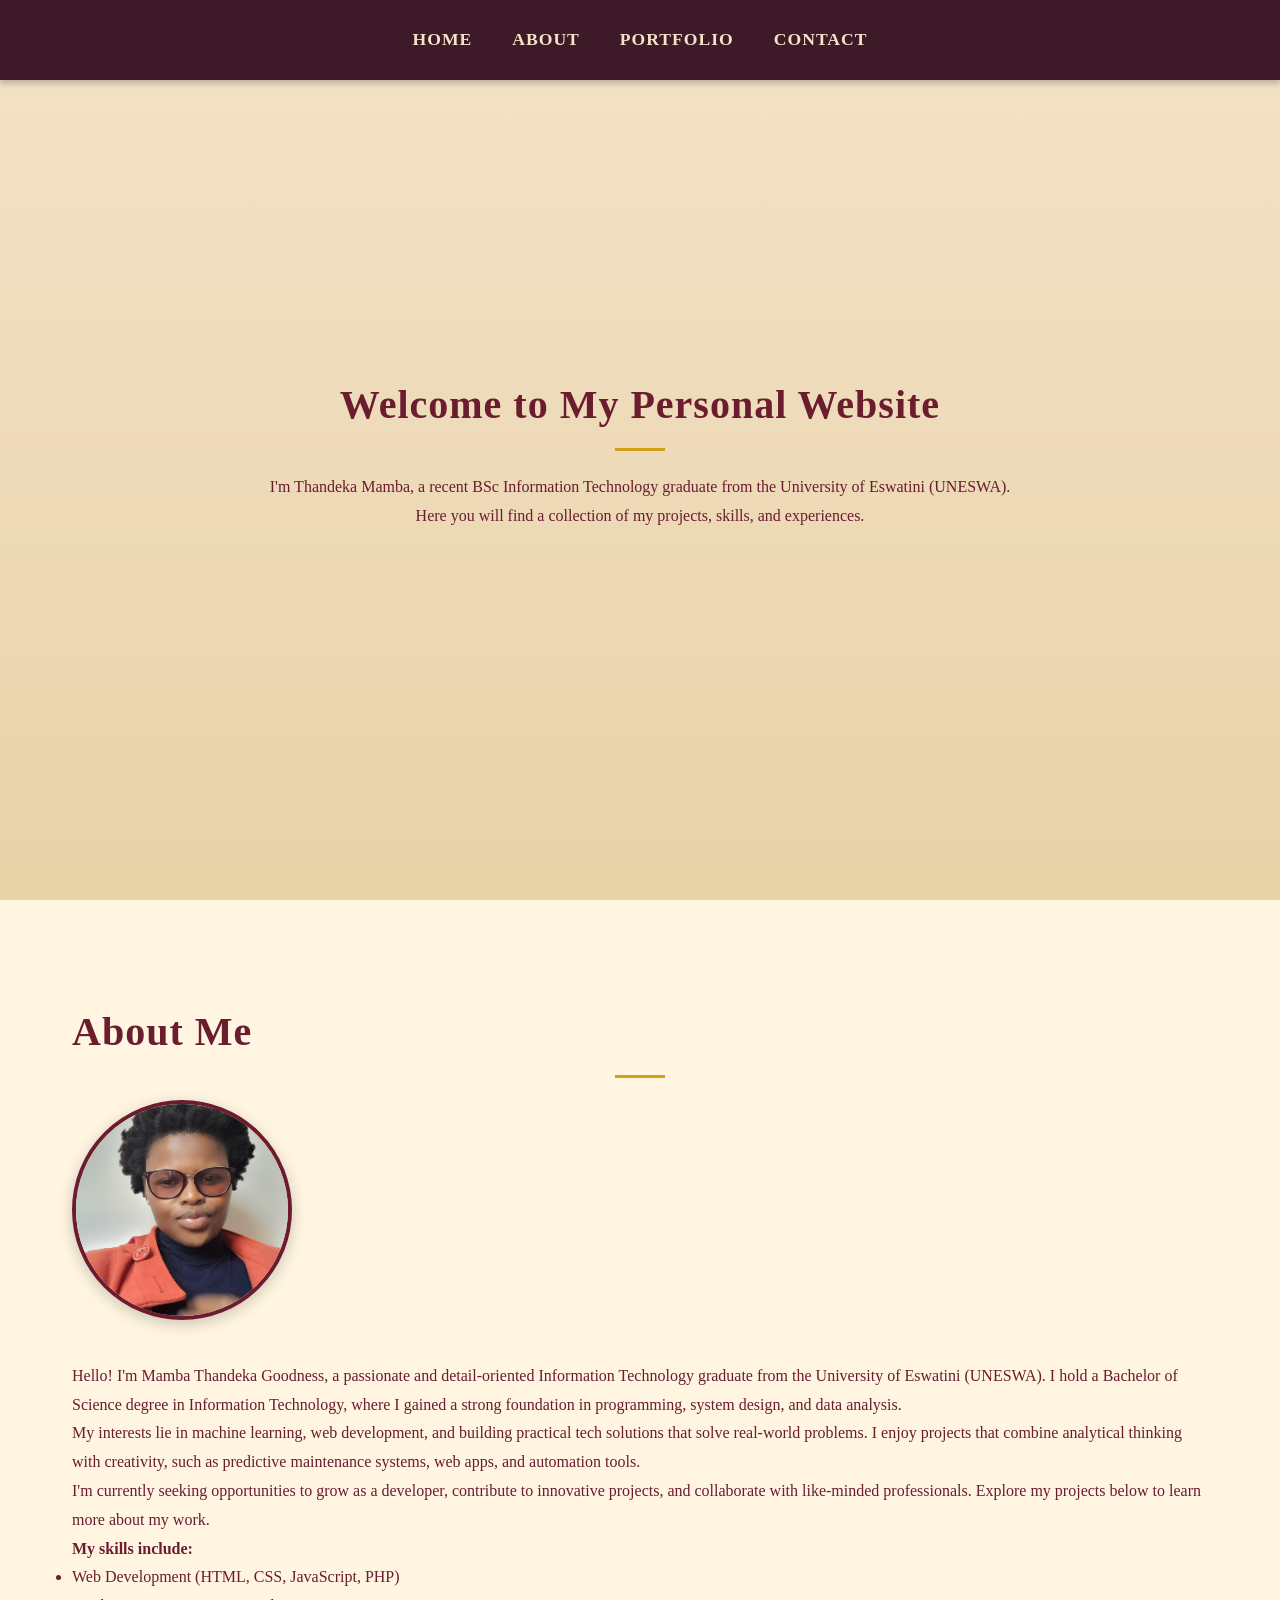
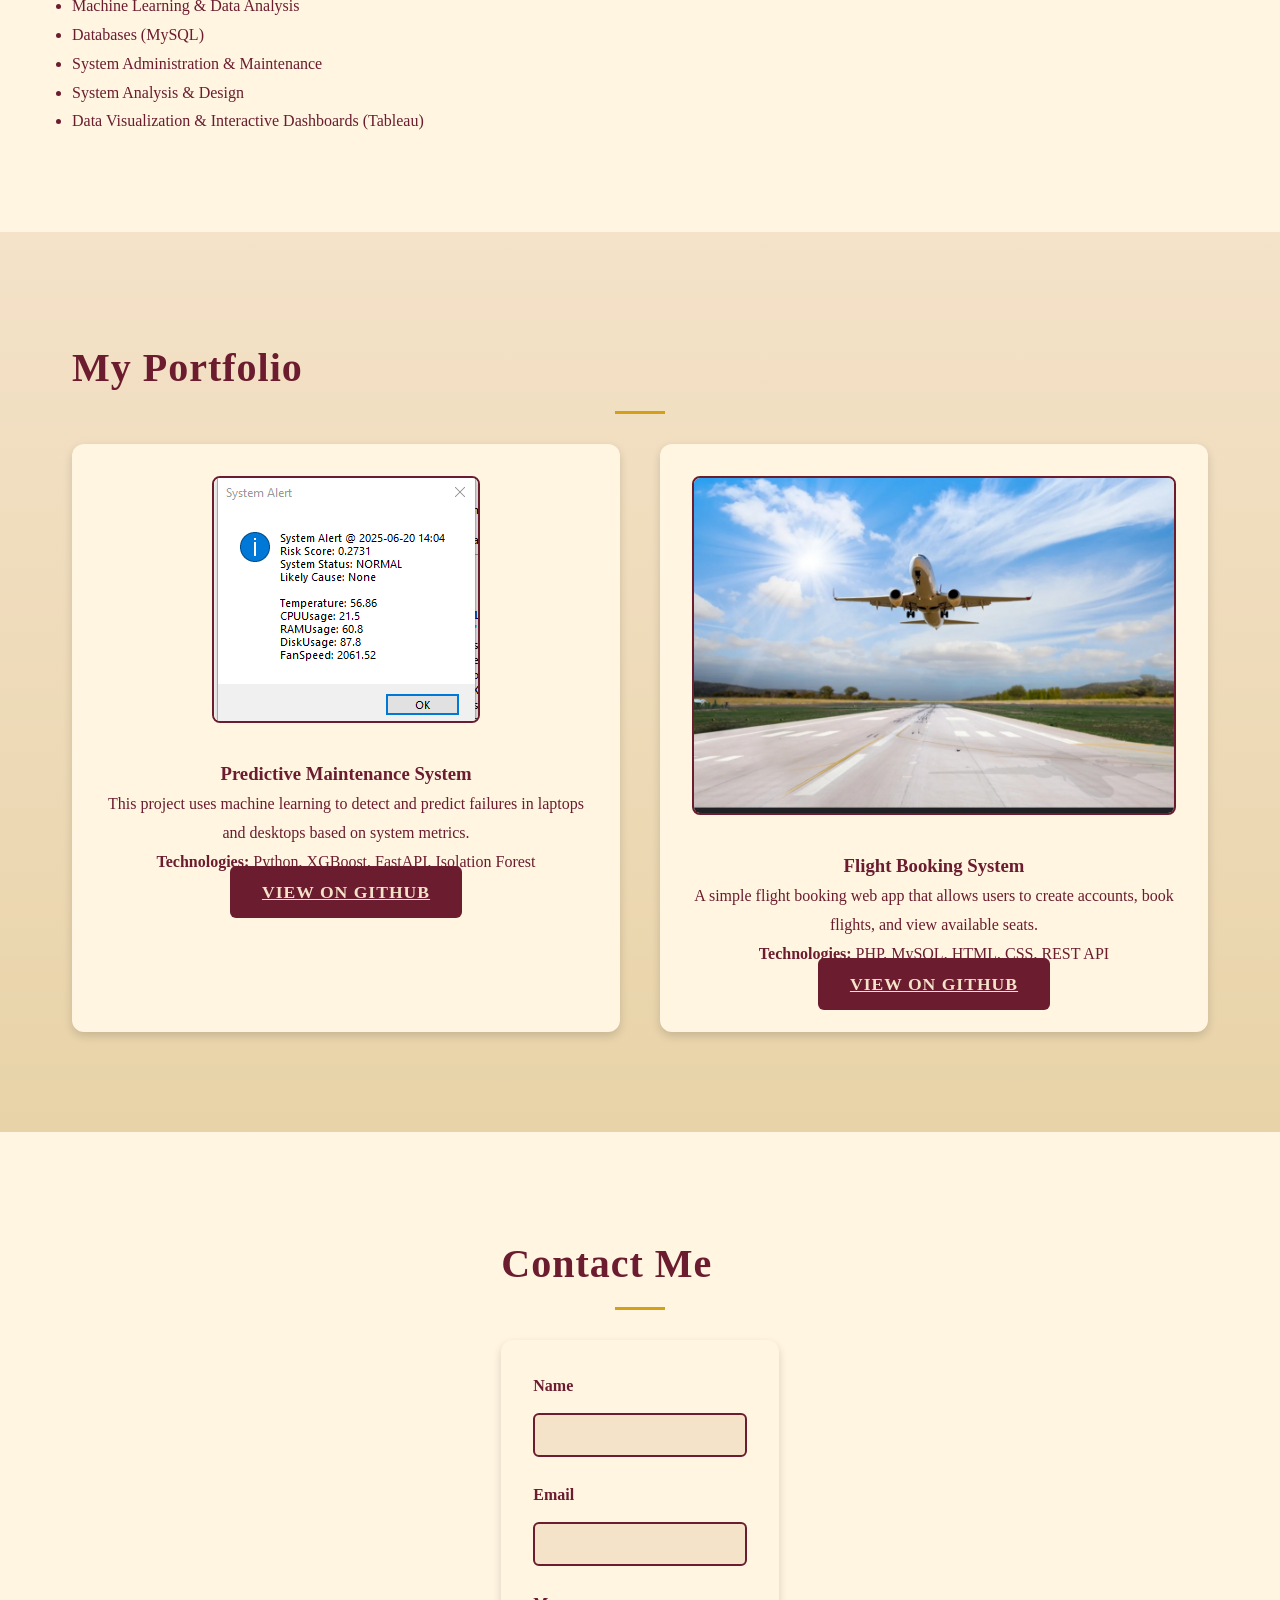
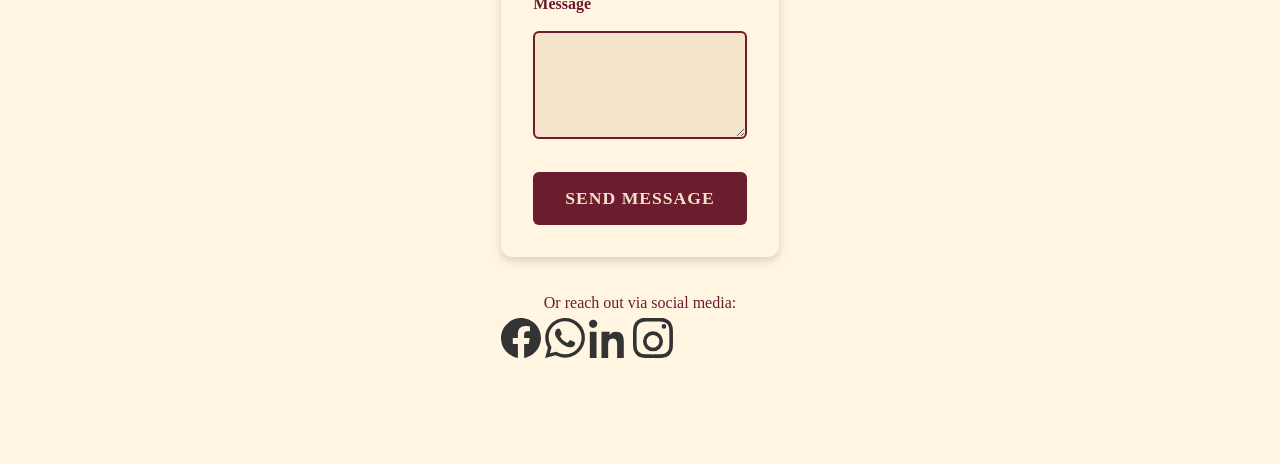
==== commit b755a762: "Rename index-1.html to index.html" ====
--- a/index.html
+++ b/index.html
@@ -3,7 +3,7 @@
 <head>
     <meta charset="UTF-8">
     <meta name="viewport" content="width=device-width, initial-scale=1.0">
-    <title>Mamba Thandeka - Personal Website</title>
+    <title>Thandeka Mamba - Personal Website</title>
     <link rel="stylesheet" href="index.css">
 </head>
 <body>
@@ -19,34 +19,30 @@
     <section id="home" class="section">
         <div class="container">
             <h1>Welcome to My Personal Website</h1>
-            <p> I'm Thandeka Mamba a recent BSc Information Technology graduate from UNESWA
-                <p>Here, you will find a collection of my projects, skills, and experiences.</p>
-            </p>
+            <p>I'm Thandeka Mamba, a recent BSc Information Technology graduate from the University of Eswatini (UNESWA).</p>
+            <p>Here you will find a collection of my projects, skills, and experiences.</p>
         </div>
     </section>
 
     <section id="about" class="section">
         <div class="container">
             <h2>About Me</h2>
-            <img src="ndeka.jpg" alt="Profile Picture" class="profile-pic"> 
-            <p>Hello! I'm Mamba Thandeka Goodness, a passionate and detail-oriented Information Technology
-                graduate from the University of Eswatini (UNESWA). I hold a Bachelor of science degree in
-                Information Technology, where i gained strong foundation in programming, system design,
-                and data analysis.</p>
-            <P> My interests lie in machine learning, web development, and building practical tech solutions
-                that resolve real-worls problems. I enjoy working with projects that combine analytic thinking
-                 with creativity; like predictive maintenance system, web apps, and automation tools.</P>
-            <p> I'm currently seeking opportunities to grow as a developer, contribute to innovative projects,
-                and collaborate with like-minded professionals. Explore my projects to learn more about my wok.
-            </p>     
-            <p><strong>My skills include</strong>:</p>
+            <img src="ndeka.jpg" alt="Thandeka Mamba Profile Picture" class="profile-pic">
+            
+            <p>Hello! I'm Mamba Thandeka Goodness, a passionate and detail-oriented Information Technology graduate from the University of Eswatini (UNESWA). I hold a Bachelor of Science degree in Information Technology, where I gained a strong foundation in programming, system design, and data analysis.</p>
+            
+            <p>My interests lie in machine learning, web development, and building practical tech solutions that solve real-world problems. I enjoy projects that combine analytical thinking with creativity, such as predictive maintenance systems, web apps, and automation tools.</p>
+            
+            <p>I'm currently seeking opportunities to grow as a developer, contribute to innovative projects, and collaborate with like-minded professionals. Explore my projects below to learn more about my work.</p>
+            
+            <p><strong>My skills include:</strong></p>
             <ul>
-                <li>web development</li>
-                <li> machine learning</li>
-                <li>Databases</li>
-                <li>system administration and maintenace</li>
-                <li>system analysis</li>
-                <li>Data visualization, and creating interactive dashboards using tableau</li>
+                <li>Web Development (HTML, CSS, JavaScript, PHP)</li>
+                <li>Machine Learning & Data Analysis</li>
+                <li>Databases (MySQL)</li>
+                <li>System Administration & Maintenance</li>
+                <li>System Analysis & Design</li>
+                <li>Data Visualization & Interactive Dashboards (Tableau)</li>
             </ul>
         </div>
     </section>
@@ -55,89 +51,76 @@
         <div class="container">
             <h2>My Portfolio</h2>
             <div class="portfolio-grid">
+                <!-- Project 1 -->
                 <div class="portfolio-item">
-                    <img src="predictive.png" alt="Project 1">
-                    <h3>Predictive maintenance system</h3>
-                    <p>This project uses machine learning to detect and predict failure in laptops
-                        and desk tops based on system metrics.</p>
-                        <p><strong>Technologies:</strong> python, XGBoost, FastAPI, Isolation forest</p>
-                       <a href="https://github.com/cleomamba/anomaly-detection-" target="_blank">view on github.com/cleomamba/anomaly-detection-</a>
+                    <img src="predictive.png" alt="Predictive Maintenance System">
+                    <h3>Predictive Maintenance System</h3>
+                    <p>This project uses machine learning to detect and predict failures in laptops and desktops based on system metrics.</p>
+                    <p><strong>Technologies:</strong> Python, XGBoost, FastAPI, Isolation Forest</p>
+                    <a href="https://github.com/cleomamba/anomaly-detection-" target="_blank" class="btn">View on GitHub</a>
                 </div>
-                  </div>
+
+                <!-- Project 2 -->
                 <div class="portfolio-item">
-                    <img src="flight.jpg" alt="Project 2">
-                    <h3>Flight booking system</h3>
-                    <p> A simple flight booking web app built with PHP and mySQL.
-                        it allows users to create an account to be able to book a flight, as well
-                        being able to see available sits on the plan.
-                    </p>
-                    <p><strong>Technologies:</strong>PHP, mySQL, HTML, CSS, REST API.</p>
-                    <a href="https://github.com/cleomamba/flight-booking" target="_blank"> view on github.com/cleomamba/flight-booking</a>
+                    <img src="flight.jpg" alt="Flight Booking System">
+                    <h3>Flight Booking System</h3>
+                    <p>A simple flight booking web app that allows users to create accounts, book flights, and view available seats.</p>
+                    <p><strong>Technologies:</strong> PHP, MySQL, HTML, CSS, REST API</p>
+                    <a href="https://github.com/cleomamba/flight-booking" target="_blank" class="btn">View on GitHub</a>
                 </div>
-               
             </div>
         </div>
     </section>
 
     <section id="contact" class="section">
         <div class="container">
-          <h2>Contact Me</h2>
-          <form action="https://formsubmit.co/cleomamba@gmail.com" method="POST" class="contact-form">
+            <h2>Contact Me</h2>
+            <form action="https://formsubmit.co/cleomamba@gmail.com" method="POST" class="contact-form">
+                <input type="hidden" name="_captcha" value="false">
+                
+                <div class="form-group">
+                    <label for="name">Name</label>
+                    <input type="text" id="name" name="name" required>
+                </div>
+                <div class="form-group">
+                    <label for="email">Email</label>
+                    <input type="email" id="email" name="email" required>
+                </div>
+                <div class="form-group">
+                    <label for="message">Message</label>
+                    <textarea id="message" name="message" rows="5" required></textarea>
+                </div>
+                <button class="btn" type="submit">Send Message</button>
+            </form>
+
+            <p style="margin-top: 2rem; text-align: center;">Or reach out via social media:</p>
             
-            <input type="hidden" name="_captcha" value="false">
-            
-      
-            <div class="form-group">
-              <label for="name">Name</label>
-              <input type="text" id="name" name="name" required>
+            <div class="social-links">
+                <!-- Facebook -->
+                <a href="https://facebook.com/ThandekisoSamkety" target="_blank" title="Facebook">
+                    <svg class="social-icon" viewBox="0 0 24 24"><path d="M24 12.073c0-6.627-5.373-12-12-12s-12 5.373-12 12c0 5.99 4.388 10.954 10.125 11.854v-8.385H7.078v-3.47h3.047V9.43c0-3.007 1.792-4.669 4.533-4.669 1.312 0 2.686.235 2.686.235v2.953H15.83c-1.491 0-1.956.925-1.956 1.874v2.25h3.328l-.532 3.47h-2.796v8.385C19.612 23.027 24 18.062 24 12.073z"/></svg>
+                </a>
+
+                <!-- WhatsApp -->
+                <a href="https://wa.me/26876521823" target="_blank" title="WhatsApp">
+                    <svg class="social-icon" viewBox="0 0 24 24" xmlns="http://www.w3.org/2000/svg">
+                        <path d="M17.472 14.382c-.297-.149-1.758-.867-2.03-.967-.273-.099-.471-.148-.67.15-.197.297-.767.966-.94 1.164-.173.199-.347.223-.644.075-.297-.15-1.255-.463-2.39-1.475-.883-.788-1.48-1.761-1.653-2.059-.173-.297-.018-.458.13-.606.134-.133.298-.347.446-.52.149-.174.198-.298.298-.497.099-.198.05-.371-.025-.52-.075-.149-.669-1.612-.916-2.207-.242-.579-.487-.5-.669-.51-.173-.008-.371-.01-.57-.01-.198 0-.52.074-.792.372-.272.297-1.04 1.016-1.04 2.479 0 1.462 1.065 2.875 1.213 3.074.149.198 2.096 3.2 5.077 4.487.709.306 1.262.489 1.694.625.712.227 1.36.195 1.871.118.571-.085 1.758-.719 2.006-1.413.248-.694.248-1.289.173-1.413-.074-.124-.272-.198-.57-.347m-5.421 7.403h-.004a9.87 9.87 0 01-5.031-1.378l-.361-.214-3.741.982.998-3.648-.235-.374a9.86 9.86 0 01-1.51-5.26c.001-5.45 4.436-9.884 9.888-9.884 2.64 0 5.122 1.03 6.988 2.898a9.825 9.825 0 012.893 6.994c-.003 5.45-4.437 9.884-9.885 9.884m8.413-18.297A11.815 11.815 0 0012.05 0C5.495 0 .16 5.335.157 11.892c0 2.096.547 4.142 1.588 5.945L.057 24l6.305-1.654a11.882 11.882 0 005.683 1.448h.005c6.554 0 11.89-5.335 11.893-11.893a11.821 11.821 0 00-3.48-8.413Z"/>
+                    </svg>
+                </a>
+
+                <!-- LinkedIn -->
+                <a href="https://www.linkedin.com/in/thandeka-mamba-44221b135" target="_blank" title="LinkedIn">
+                    <svg class="social-icon" viewBox="0 0 24 24"><path d="M4.98 3.5C4.98 4.88 3.88 6 2.5 6S0 4.88 0 3.5 1.12 1 2.5 1s2.48 1.12 2.48 2.5zM.5 8.25h4V24h-4V8.25zM8.5 8.25h3.82v2.13h.06c.53-1 1.82-2.06 3.75-2.06 4 0 4.74 2.63 4.74 6.05V24h-4v-7.5c0-1.8-.03-4.13-2.5-4.13-2.5 0-2.88 1.95-2.88 3.98V24h-4V8.25z"/></svg>
+                </a>
+
+                <!-- Instagram -->
+                <a href="https://instagram.com/ulamamba_ndeka" target="_blank" title="Instagram">
+                    <svg class="social-icon" viewBox="0 0 24 24"><path d="M12 0C8.74 0 8.333.015 7.053.072 5.775.132 4.905.333 4.14.63c-.789.306-1.459.717-2.126 1.384C1.347 2.68.936 3.35.63 4.14.333 4.905.132 5.775.072 7.053.015 8.333 0 8.74 0 12s.015 3.667.072 4.947c.06 1.277.261 2.148.558 2.913.306.788.717 1.459 1.384 2.126.667.666 1.336 1.077 2.126 1.384.765.297 1.636.498 2.913.558C8.333 23.985 8.74 24 12 24s3.667-.015 4.947-.072c1.277-.06 2.148-.262 2.913-.558.788-.306 1.459-.718 2.126-1.384.666-.667 1.077-1.336 1.384-2.126.297-.765.498-1.636.558-2.913.057-1.28.072-1.687.072-4.947s-.015-3.667-.072-4.947c-.06-1.277-.262-2.148-.558-2.913-.306-.789-.718-1.459-1.384-2.126C21.319 1.347 20.651.936 19.86.63c-.765-.297-1.636-.498-2.913-.558C15.667.015 15.26 0 12 0zm0 2.16c3.203 0 3.585.016 4.85.071 1.17.055 1.805.249 2.227.415.562.217.96.477 1.382.896.419.421.679.819.896 1.381.164.422.356 1.057.41 2.227.057 1.266.071 1.645.071 4.85s-.016 3.585-.071 4.85c-.055 1.17-.249 1.805-.415 2.227-.217.562-.477.96-.896 1.382-.421.419-.819.679-1.381.896-.422.164-1.057.356-2.227.41-1.266.057-1.645.071-4.85.071s-3.585-.016-4.85-.071c-1.17-.055-1.805-.249-2.227-.415-.562-.217-.96-.477-1.382-.896-.419-.421-.679-.819-.896-1.381-.164-.422-.356-1.057-.41-2.227-.057-1.266-.071-1.645-.071-4.85s.016-3.585.071-4.85c.055-1.17.249-1.805.415-2.227.217-.562.477-.96.896-1.382.421-.419.819-.679 1.381-.896.422-.164 1.057-.356 2.227-.41C8.415 2.176 8.794 2.16 12 2.16zm0 5.83a6.01 6.01 0 1 0 0 12.02 6.01 6.01 0 0 0 0-12.02zm0 9.86a3.85 3.85 0 1 1 0-7.7 3.85 3.85 0 0 1 0 7.7zm6.55-11.418a1.4 1.4 0 1 1 0-2.8 1.4 1.4 0 0 1 0 2.8z"/></svg>
+                </a>
             </div>
-            <div class="form-group">
-              <label for="email">Email</label>
-              <input type="email" id="email" name="email" required>
-            </div>
-            <div class="form-group">
-              <label for="message">Message</label>
-              <textarea id="message" name="message" rows="5" required></textarea>
-            </div>
-            <button class="btn" type="submit">Send Message</button>
-          </form>
         </div>
-      </section>
-      
- <p>Reach out using the below social media accounts if you prefere social media</p>
-  <div class="social-links">
-    <!-- Facebook -->
-    <a href="https://facebook.com/ThandekisoSamkety" target="_blank" title="Facebook">
-        <svg class="social-icon" viewBox="0 0 24 24">
-            <path d="M24 12.073c0-6.627-5.373-12-12-12s-12 5.373-12 12c0 5.99 4.388 10.954 10.125 11.854v-8.385H7.078v-3.47h3.047V9.43c0-3.007 1.792-4.669 4.533-4.669 1.312 0 2.686.235 2.686.235v2.953H15.83c-1.491 0-1.956.925-1.956 1.874v2.25h3.328l-.532 3.47h-2.796v8.385C19.612 23.027 24 18.062 24 12.073z"/>
-        </svg>
-    </a>
-
-    <!-- WhatsApp -->
-    <a href="https://wa.me/26876521823" target="_blank" title="WhatsApp">
-        <svg class="social-icon" viewBox="0 0 24 24">
-            <path d="M12.04 2C6.58 2 2.13 6.45 2.13 11.91c0 1.33.26 2.61.74 3.81L2 22l6.44-.87c1.18.45 2.44.71 3.77.71 5.46 0 9.91-4.45 9.91-9.91 0-2.65-1.03-5.14-2.9-7.01-1.87-1.87-4.36-2.9-7.01-2.9z"/>
-        </svg>
-    </a>
-
-    <!-- LinkedIn -->
-    <a href="https://www.linkedin.com/in/thandeka-mamba-44221b135" target="_blank" title="LinkedIn">
-        <svg class="social-icon" viewBox="0 0 24 24">
-            <path d="M4.98 3.5C4.98 4.88 3.88 6 2.5 6S0 4.88 0 3.5 1.12 1 2.5 1s2.48 1.12 2.48 2.5zM.5 8.25h4V24h-4V8.25zM8.5 8.25h3.82v2.13h.06c.53-1 1.82-2.06 3.75-2.06 4 0 4.74 2.63 4.74 6.05V24h-4v-7.5c0-1.8-.03-4.13-2.5-4.13-2.5 0-2.88 1.95-2.88 3.98V24h-4V8.25z"/>
-        </svg>
-    </a>
-
-    <!-- Instagram -->
-    <a href="https://instagram.com/ulamamba_ndeka" target="_blank" title="Instagram">
-        <svg class="social-icon" viewBox="0 0 24 24">
-            <path d="M12 0C8.74 0 8.333.015 7.053.072 5.775.132 4.905.333 4.14.63c-.789.306-1.459.717-2.126 1.384C1.347 2.68.936 3.35.63 4.14.333 4.905.132 5.775.072 7.053.015 8.333 0 8.74 0 12s.015 3.667.072 4.947c.06 1.277.261 2.148.558 2.913.306.788.717 1.459 1.384 2.126.667.666 1.336 1.077 2.126 1.384.765.297 1.636.498 2.913.558C8.333 23.985 8.74 24 12 24s3.667-.015 4.947-.072c1.277-.06 2.148-.262 2.913-.558.788-.306 1.459-.718 2.126-1.384.666-.667 1.077-1.336 1.384-2.126.297-.765.498-1.636.558-2.913.057-1.28.072-1.687.072-4.947s-.015-3.667-.072-4.947c-.06-1.277-.262-2.148-.558-2.913-.306-.789-.718-1.459-1.384-2.126C21.319 1.347 20.651.936 19.86.63c-.765-.297-1.636-.498-2.913-.558C15.667.015 15.26 0 12 0zm0 2.16c3.203 0 3.585.016 4.85.071 1.17.055 1.805.249 2.227.415.562.217.96.477 1.382.896.419.421.679.819.896 1.381.164.422.356 1.057.41 2.227.057 1.266.071 1.645.071 4.85s-.016 3.585-.071 4.85c-.055 1.17-.249 1.805-.415 2.227-.217.562-.477.96-.896 1.382-.421.419-.819.679-1.381.896-.422.164-1.057.356-2.227.41-1.266.057-1.645.071-4.85.071s-3.585-.016-4.85-.071c-1.17-.055-1.805-.249-2.227-.415-.562-.217-.96-.477-1.382-.896-.419-.421-.679-.819-.896-1.381-.164-.422-.356-1.057-.41-2.227-.057-1.266-.071-1.645-.071-4.85s.016-3.585.071-4.85c.055-1.17.249-1.805.415-2.227.217-.562.477-.96.896-1.382.421-.419.819-.679 1.381-.896.422-.164 1.057-.356 2.227-.41C8.415 2.176 8.794 2.16 12 2.16zm0 5.83a6.01 6.01 0 1 0 0 12.02 6.01 6.01 0 0 0 0-12.02zm0 9.86a3.85 3.85 0 1 1 0-7.7 3.85 3.85 0 0 1 0 7.7zm6.55-11.418a1.4 1.4 0 1 1 0-2.8 1.4 1.4 0 0 1 0 2.8z"/>
-        </svg>
-    </a>
-</div>
+    </section>
 
     <script src="index.js"></script>
 </body>
 </html>
-
-
-
